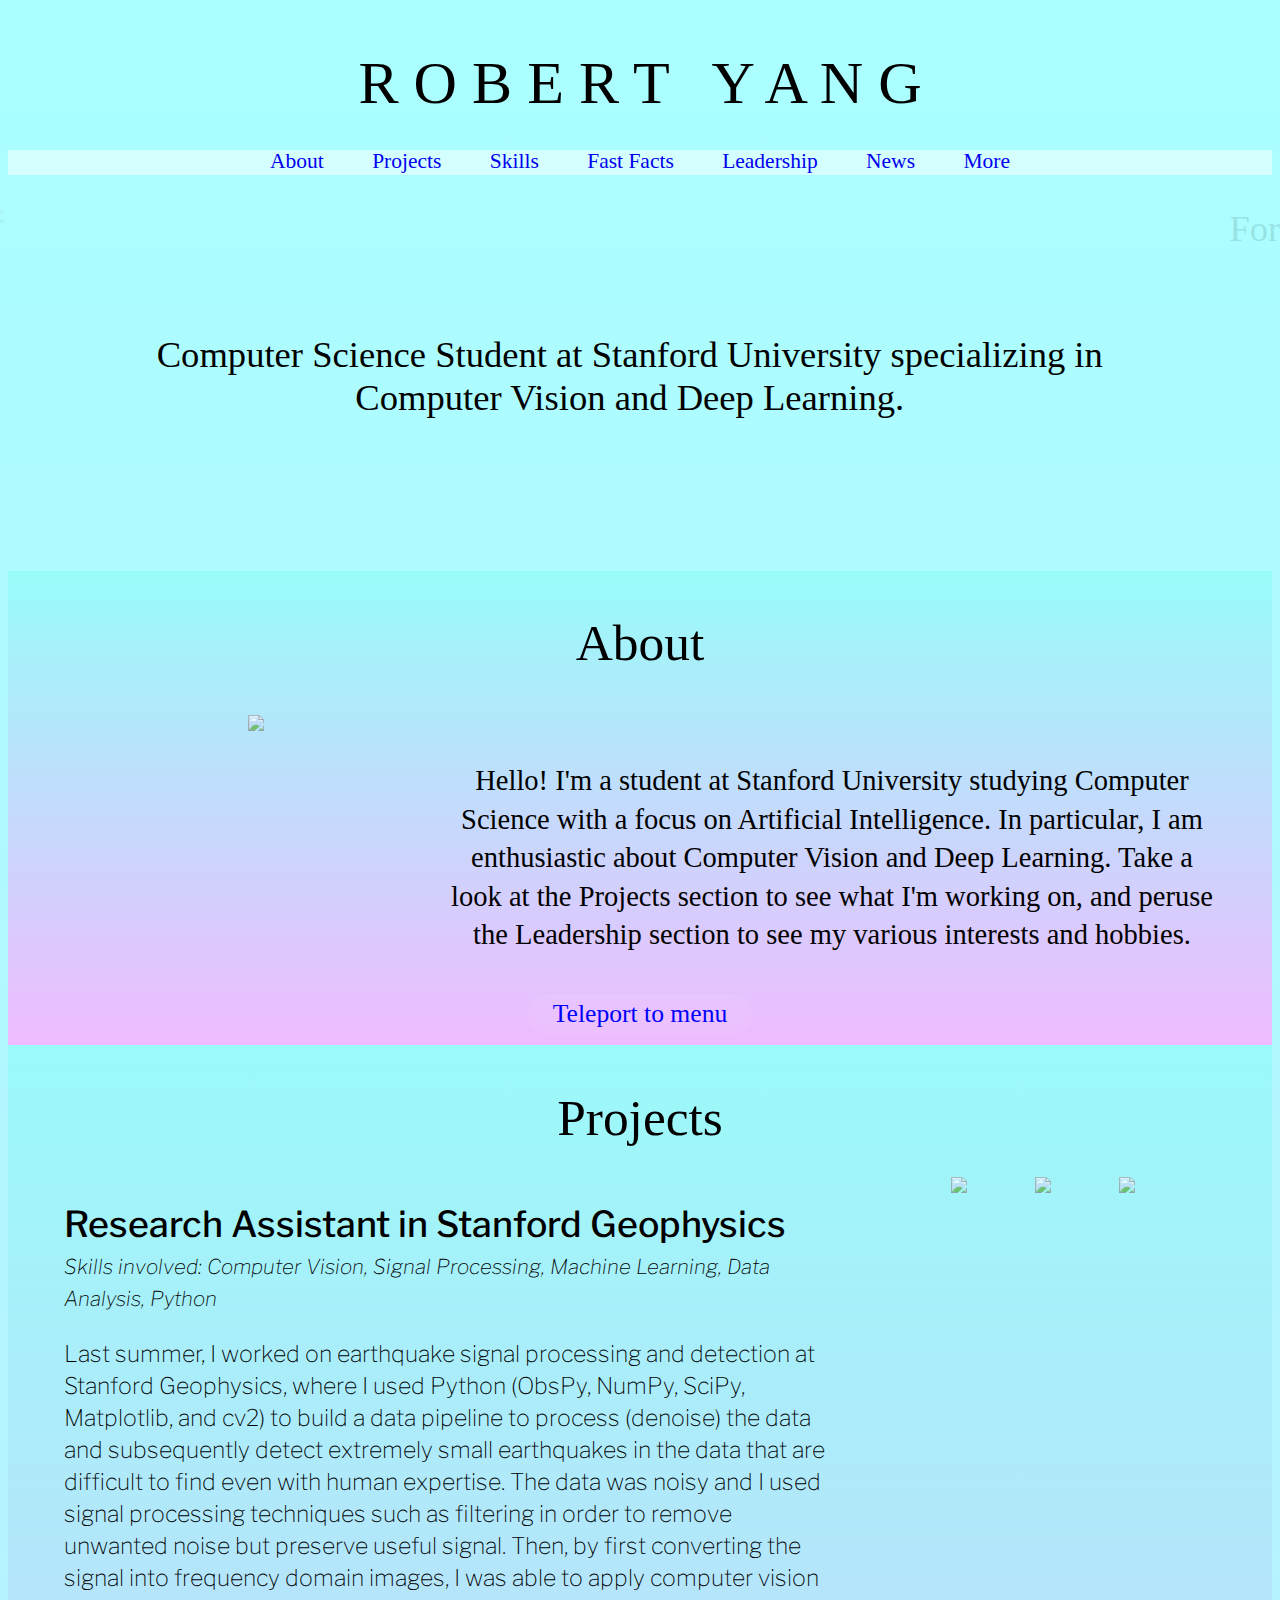
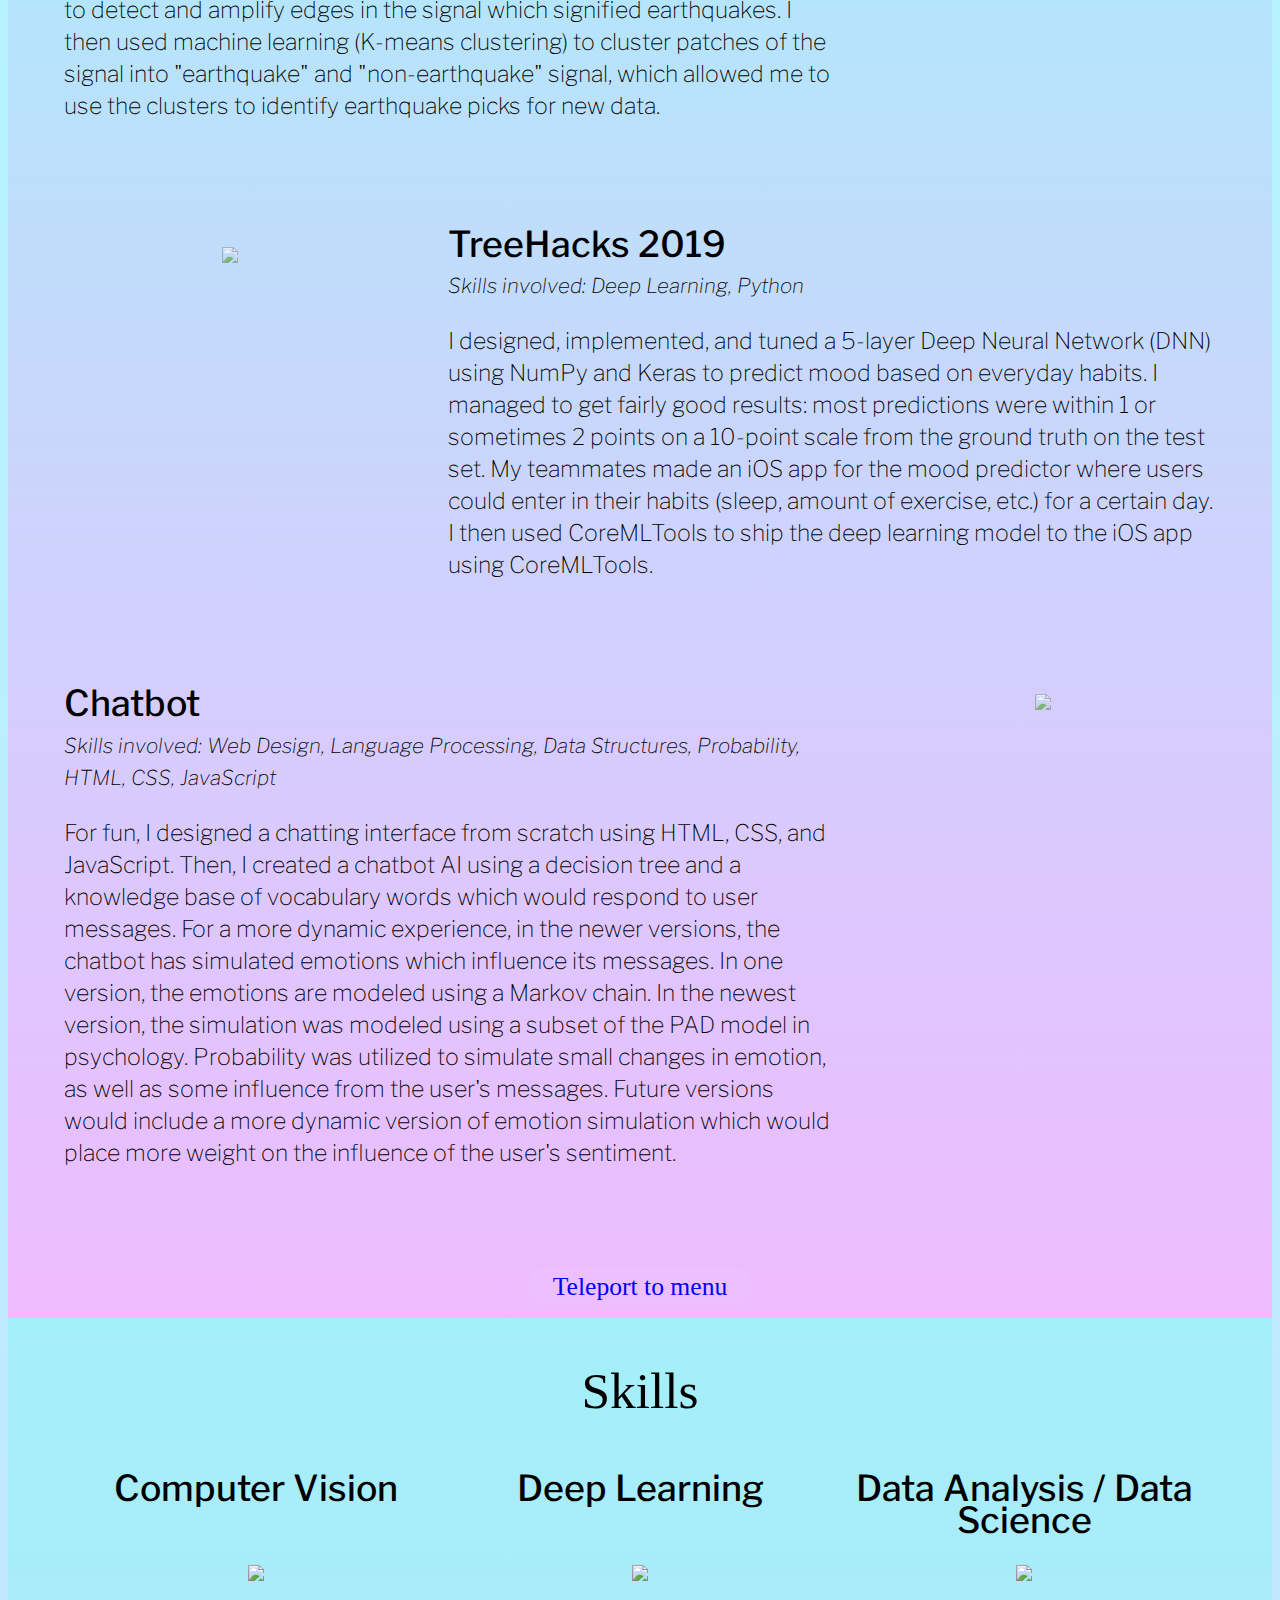
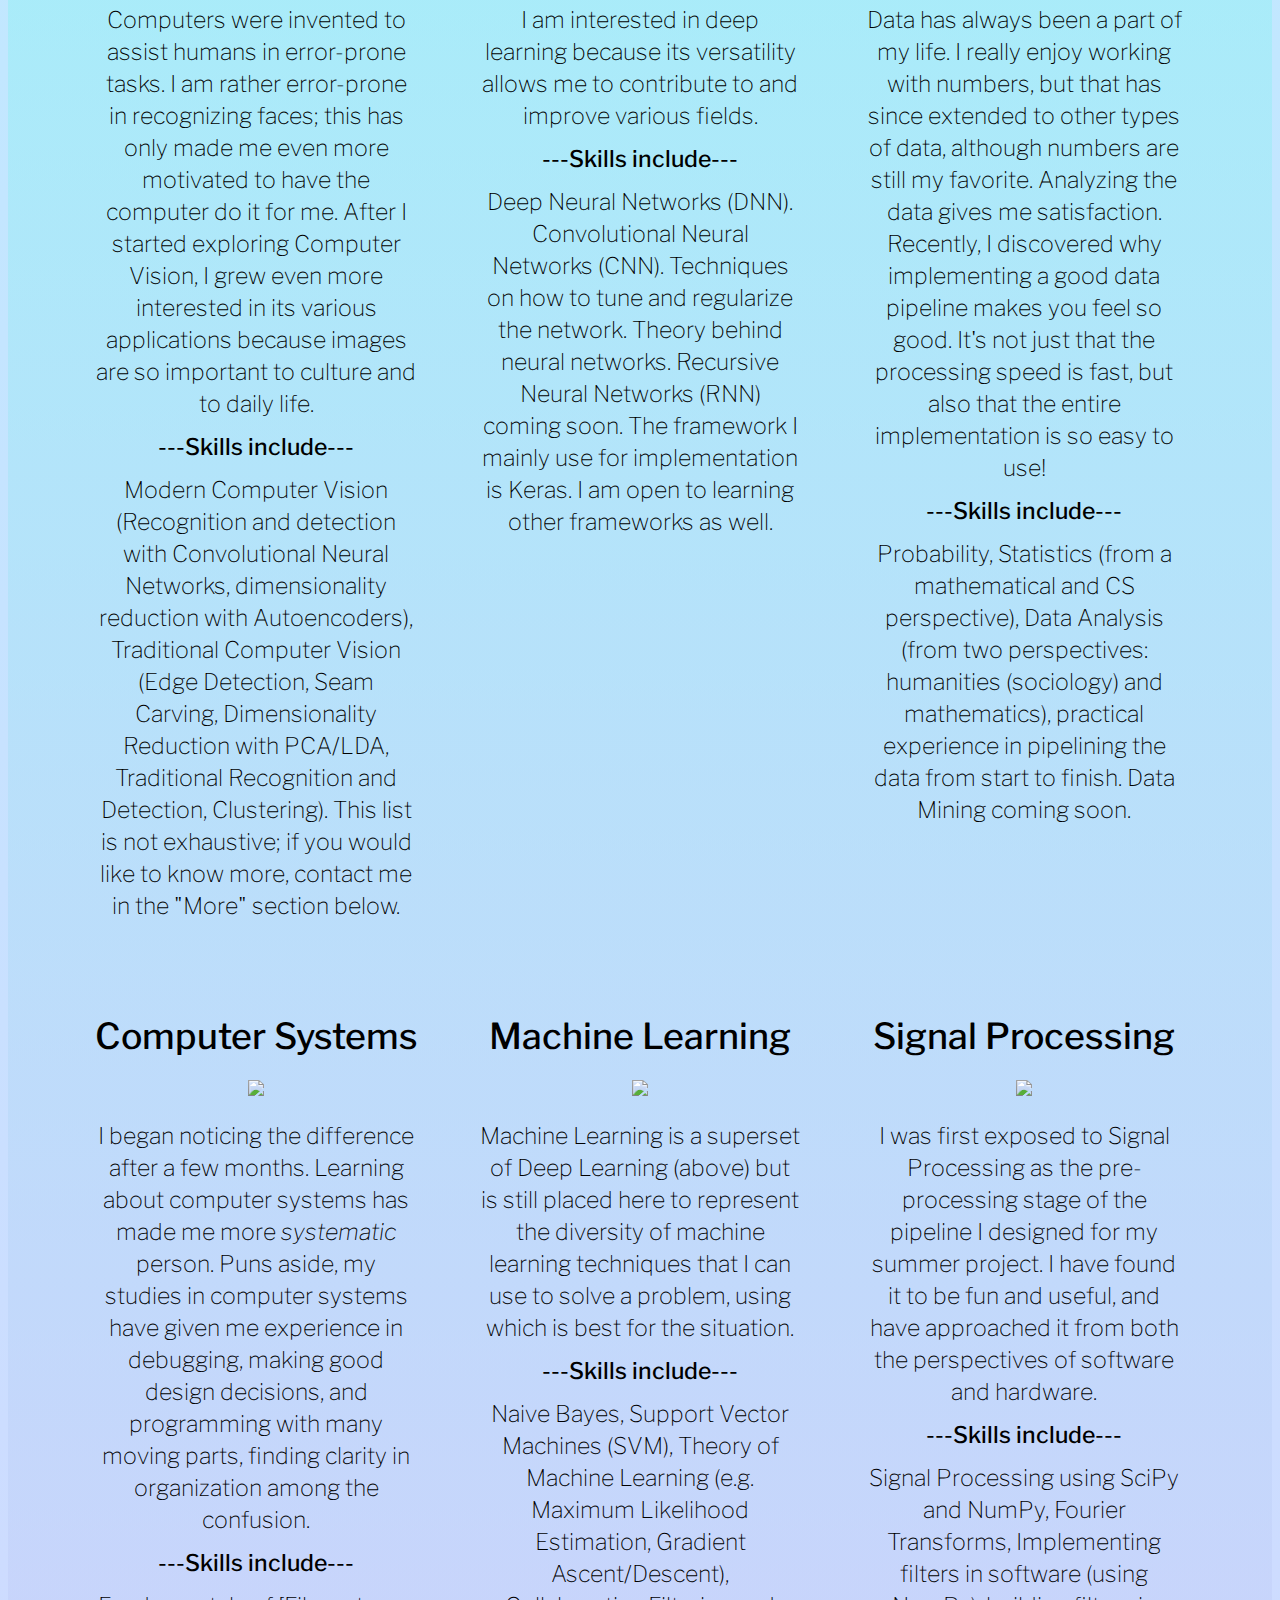
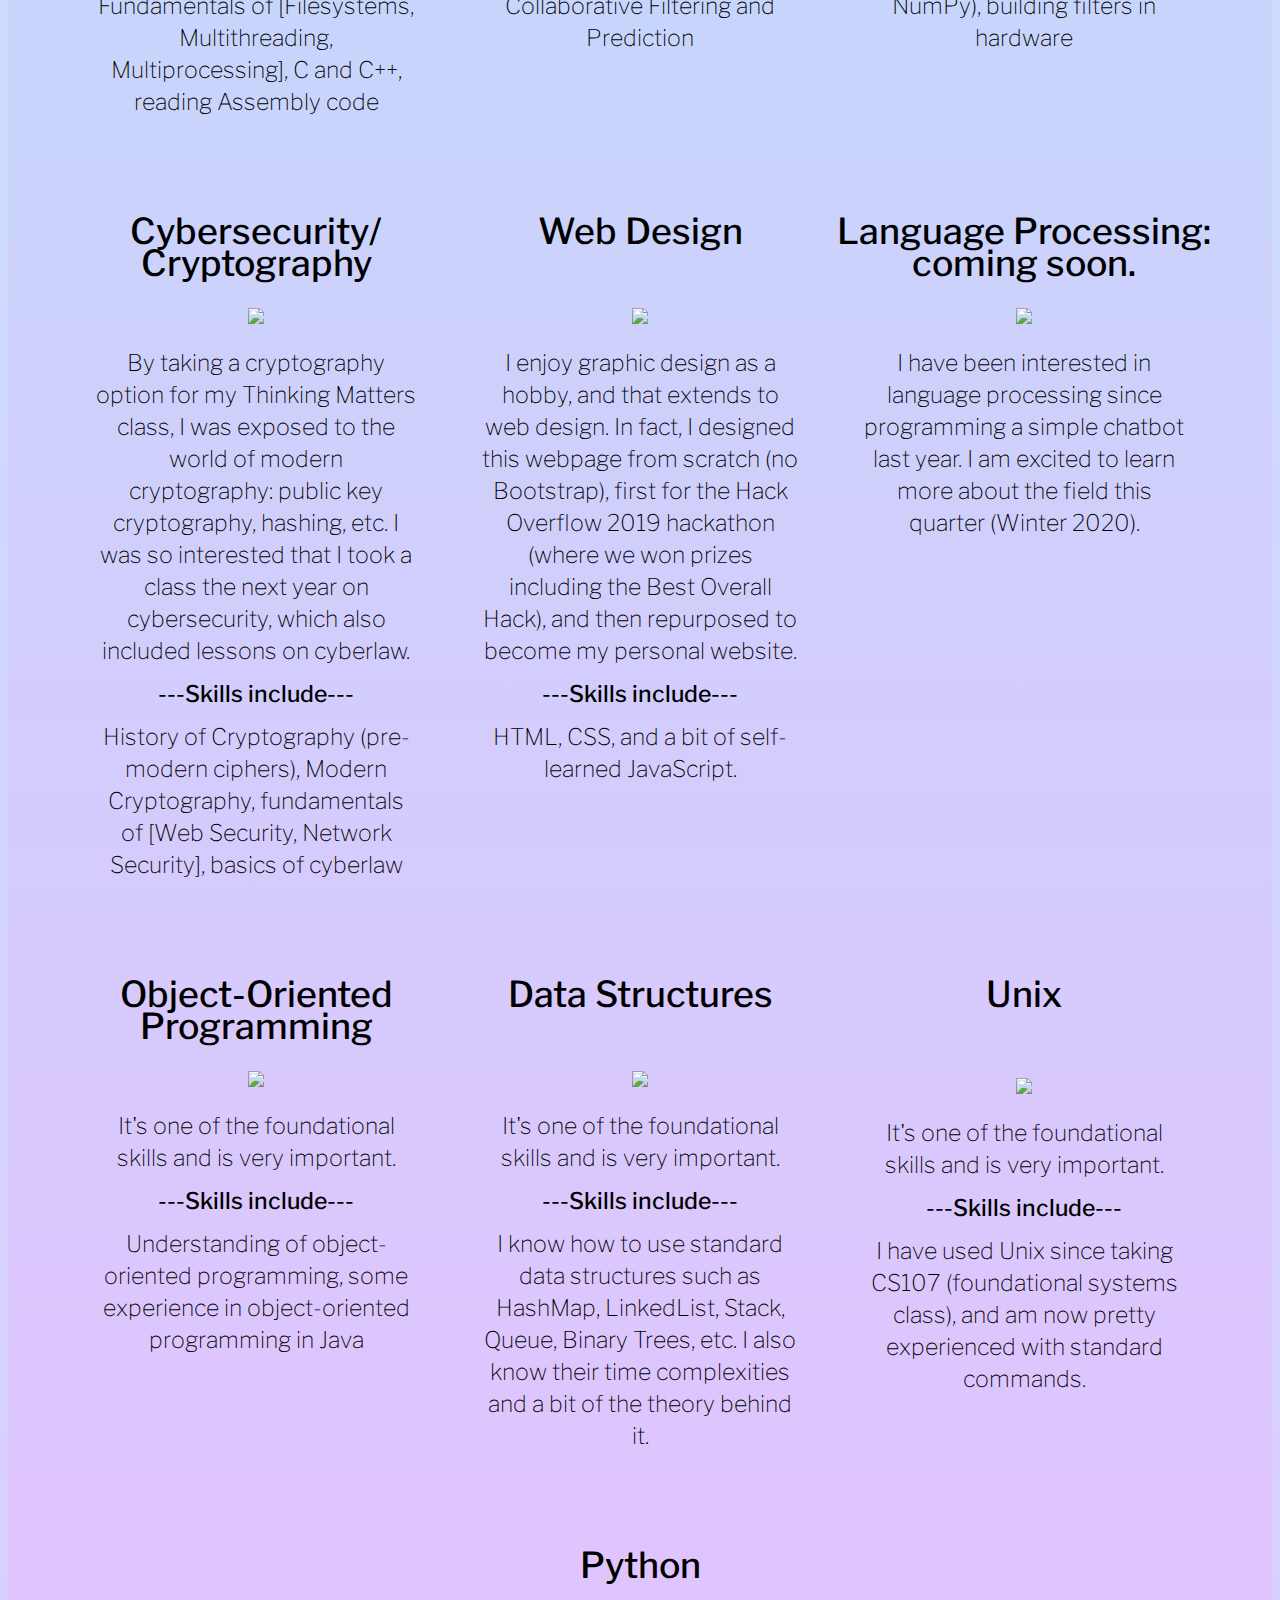
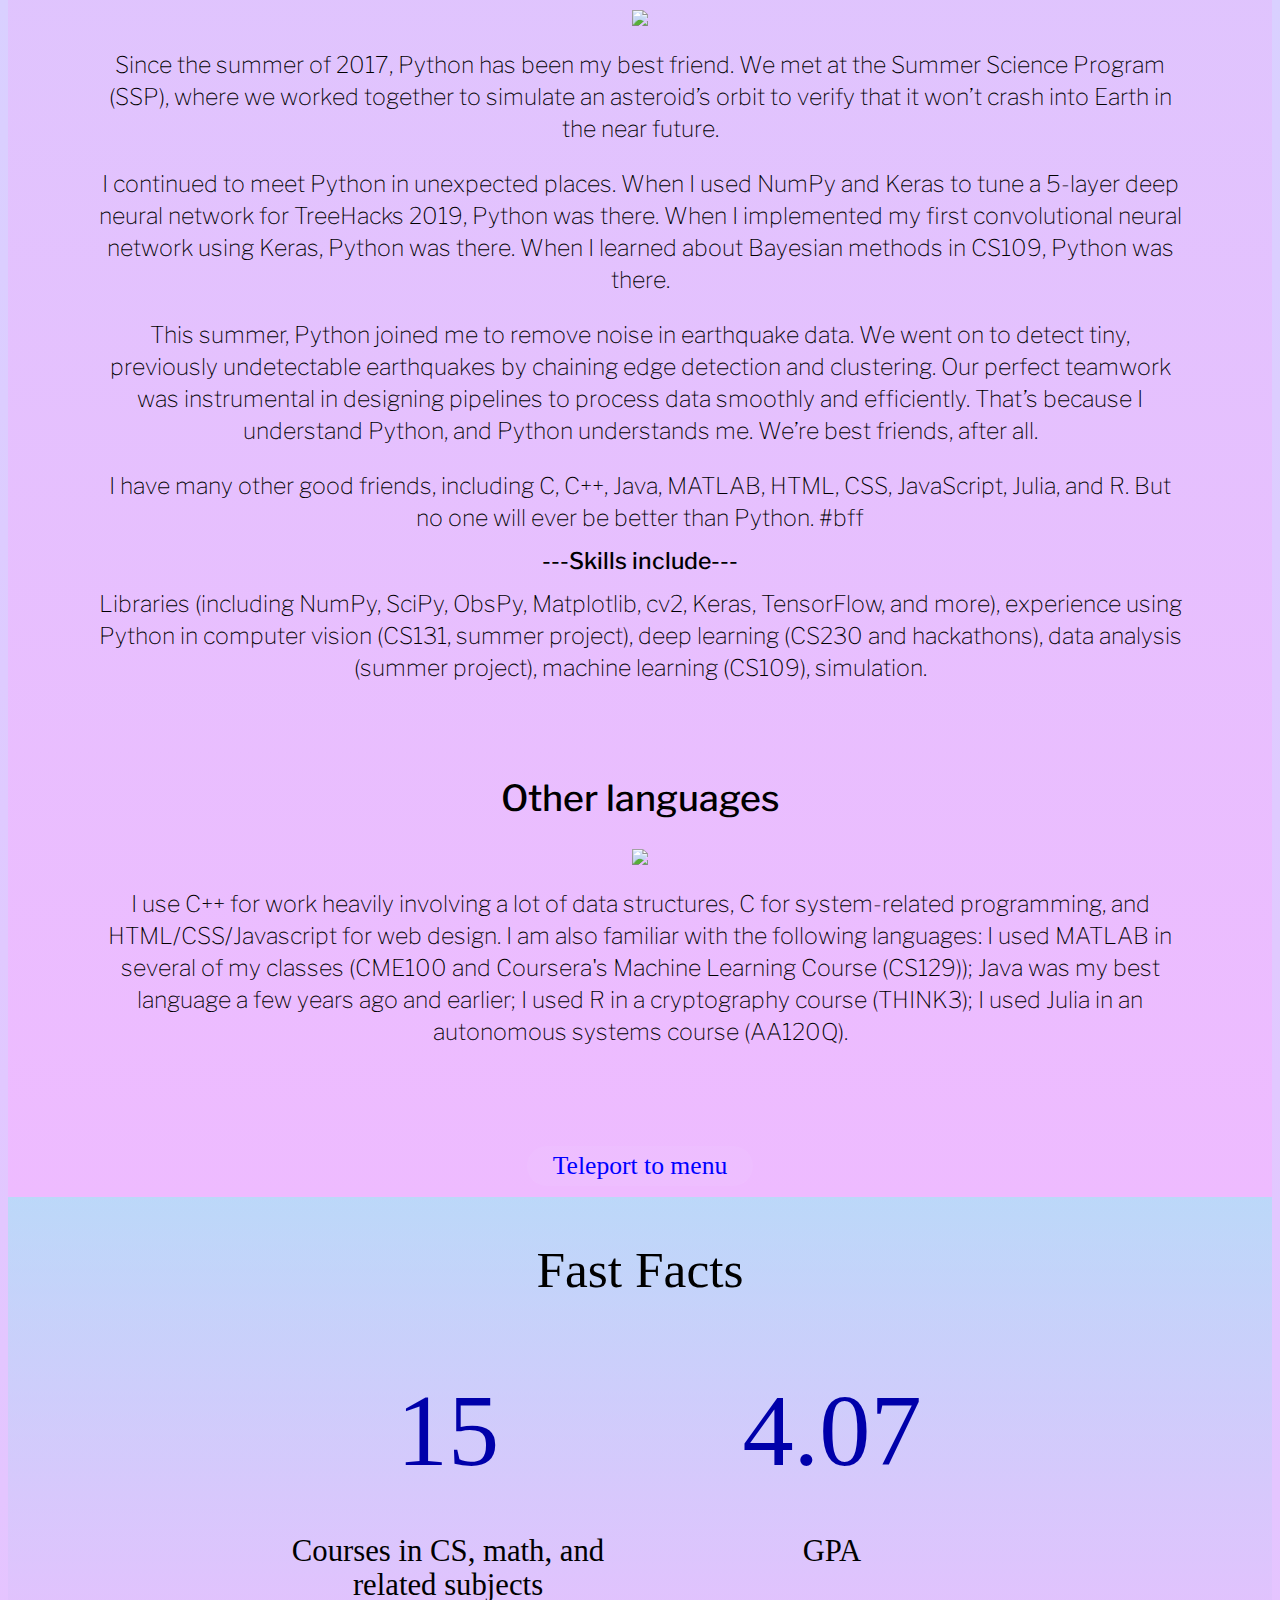
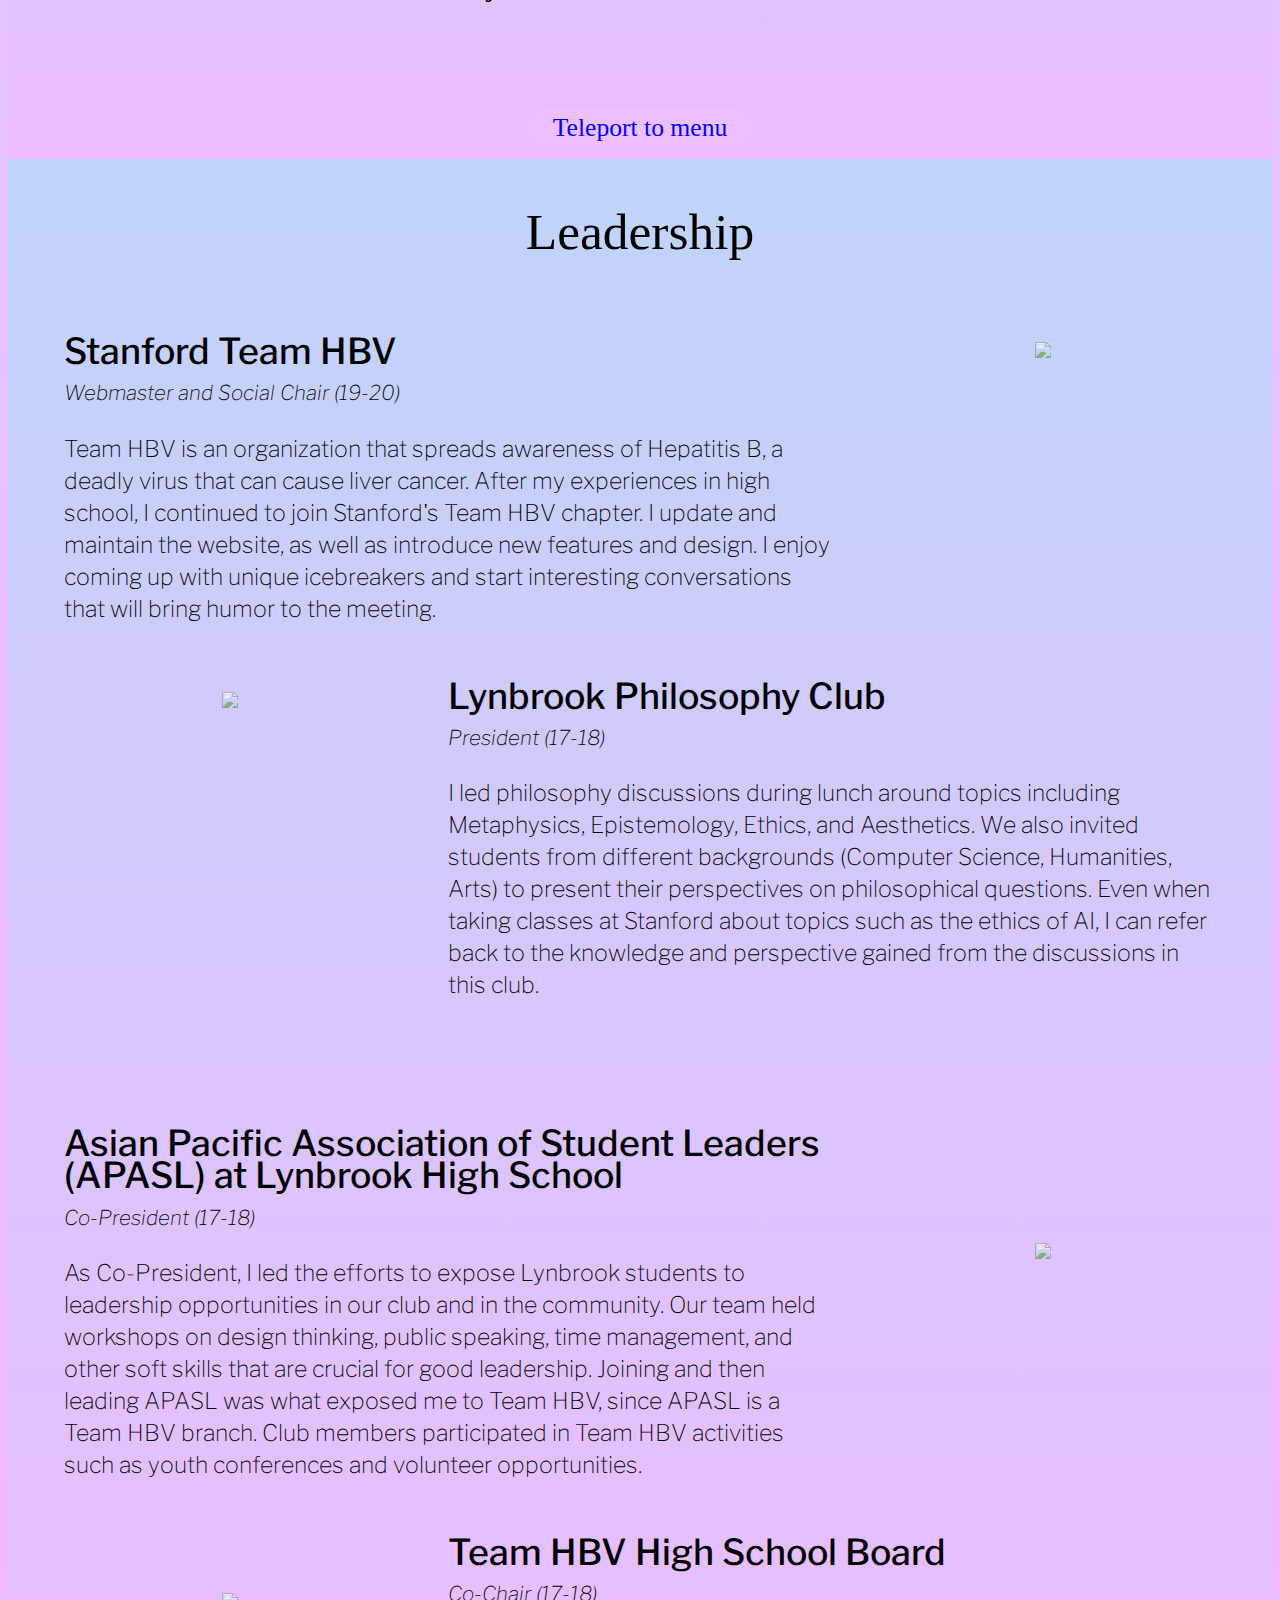
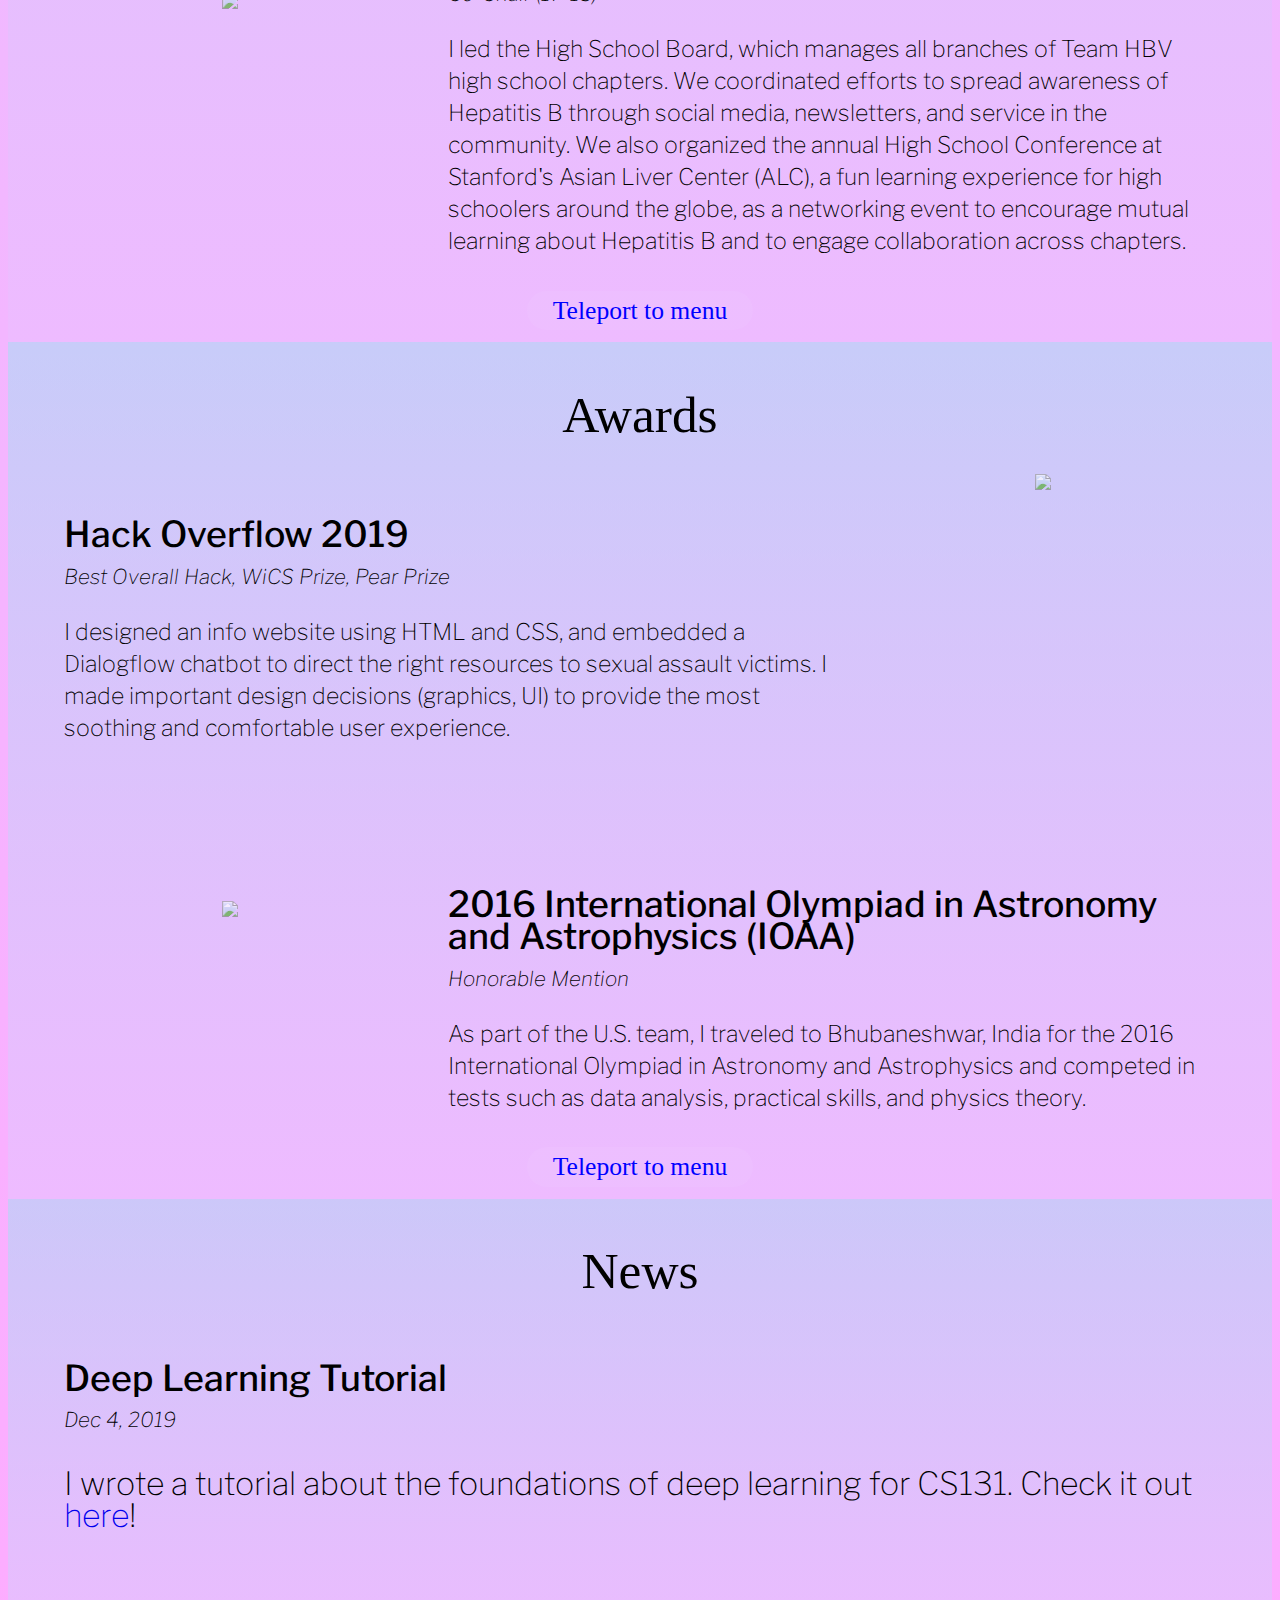
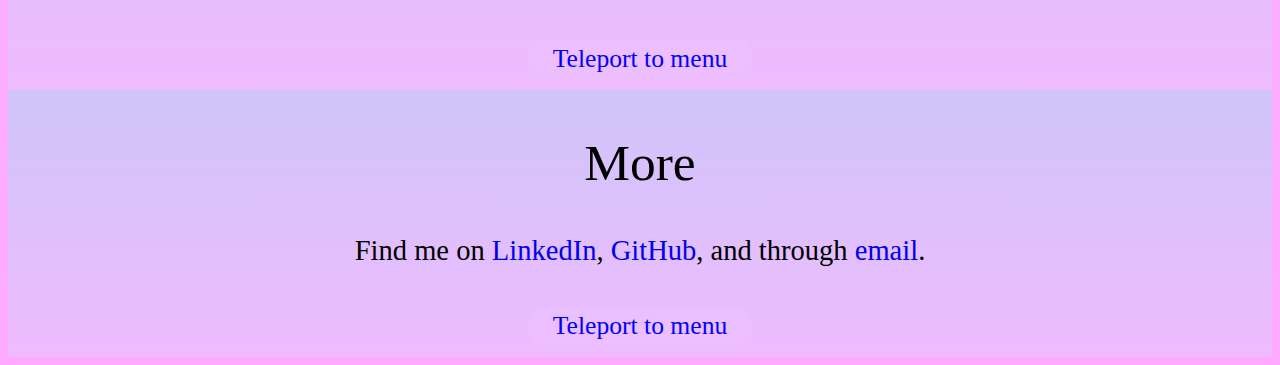
==== index.html @ 920da0a2 "Update index.html" ====
<!DOCTYPE html>
<html lang = "en">

    <head>
        <meta name="description" content="page name">
        <meta charset = "UTF-8">
        <meta name="viewport" content="width=device-width"> 
        <title>Robert Yang</title>
        <link rel="stylesheet" href="cs_website_ver_1a.css">
        <link href="https://fonts.googleapis.com/css?family=Libre+Franklin:100,100i,200,200i,300,300i,400,400i,500,500i,600,600i,700,700i,800,800i,900,900i&display=swap" rel="stylesheet">
    </head>

    <body>
        <div class = "flex-container">
            <header id = "menu">
                <h1>R O B E R T &nbsp; Y A N G</h1>
                <nav>
                    <ul>
                        <li id = "nav-about"><a href = "#section2">About</a></li>
                        <li id = "nav-projects"><a href = "#section3">Projects</a></li>
                        <li id = "nav-skills"><a href = "#section4">Skills</a></li>
                        <li id = "nav-fastfacts"><a href = "#section5">Fast Facts</a></li>
                        <li id = "nav-leadership"><a href = "#section6">Leadership</a></li>
                        <li id = "nav-news"><a href = "#section7">News</a></li>
                        <li id = "nav-more"><a href = "#section10">More</a></li>
                    </ul>
                </nav>
            </header>
            <section id = "section1">
                <div class="image_wrapper">
                  <img src="https://www.surveycto.com/wp-content/uploads/2018/04/ai-and-dev.jpg" alt="Forest" id = "image">
                </div>
                <h2 id = "section1_header"> Computer Science Student at Stanford University specializing in Computer Vision and Deep Learning.</h2>
            </section>
            <section id = "section2" class = "section_class">
                <h2 id = "section2_header" class = "sectionheader"> <span class = "boundingbox"> About </span> </h2>
                <section class = "section2_outside_flex">
                    <section class = "section2_inside_flex">
                        <section id = "section2_part1">
                            <img id = "section2_image1" src="/Users/bobyang9/Documents/CS/Application/CS Website/robert.png">
                        </section>
                        <section id = "section2_part2">
                            <p class = "info">Hello! I'm a student at Stanford University studying Computer Science with a focus on Artificial Intelligence. In particular, I am enthusiastic about Computer Vision and Deep Learning. Take a look at the Projects section to see what I'm working on, and peruse the Leadership section to see my various interests and hobbies. </p>
                        </section>
                    </section>
                </section>
                <section class = "return_wrapper">
                    <p><a class = "return" href = "#menu">Teleport to menu</a></p>
                </section>
            </section>
            <section id = "section3" class = "section_class">
                <h2 id = "section3_header" class = "sectionheader"> <span class = "boundingbox"> Projects </span> </h2>
                <article class = "section3_part1">
                    <section class = "section3_outside_flex">
                        <section class = "section3_inside_flex">
                            <section class = "section3_part3">
                                <p class = "section3_spacer"> &nbsp; </p>
                                <p class = "section3_title"> Research Assistant in Stanford Geophysics</p>
                                <p class = "section3_minititle"> Skills involved: Computer Vision, Signal Processing, Machine Learning, Data Analysis, Python</p>
                                <p class = "section3_text">Last summer, I worked on earthquake signal processing and detection at Stanford Geophysics, where I used Python (ObsPy, NumPy, SciPy, Matplotlib, and cv2) to build a data pipeline to process (denoise) the data and subsequently detect extremely small earthquakes in the data that are difficult to find even with human expertise. The data was noisy and I used signal processing techniques such as filtering in order to remove unwanted noise but preserve useful signal. Then, by first converting the signal into frequency domain images, I was able to apply computer vision to detect and amplify edges in the signal which signified earthquakes. I then used machine learning (K-means clustering) to cluster patches of the signal into "earthquake" and "non-earthquake" signal, which allowed me to use the clusters to identify earthquake picks for new data.</p>
                            </section>
                            <section class = "section3_part2">
                                <img class = "section3_image1" src="/Users/bobyang9/Documents/CS/Application/CS Website/section3_image1.png">
                                <img class = "section3_image1" src="/Users/bobyang9/Documents/CS/Application/CS Website/section3_image3.png">
                                <img class = "section3_image1" src="/Users/bobyang9/Documents/CS/Application/CS Website/section3_image4.png">
                            </section>
                        </section>
                    </section>
                </article>
                <article class = "section3_part1">
                    <section class = "section3_outside_flex">
                        <section class = "section3_inside_flex">
                            <section class = "section3_part2">
                                <img class = "section3_image2" src="/Users/bobyang9/Documents/CS/Application/CS Website/section3_image5.png">
                            </section>
                            <section class = "section3_part3">
                                <p class = "section3_spacer"> &nbsp; </p>
                                <p class = "section3_title"> TreeHacks 2019</p>
                                <p class = "section3_minititle"> Skills involved: Deep Learning, Python</p>
                                <!--<p class = "section3_text">I designed, implemented, and tuned a 5-layer Deep Neural Network (DNN) using NumPy and Keras to predict mood based on everyday habits. The main challenge I faced was finding ways to regularize the network to minimize overfitting, because of the small amount of data (40 data points from my partners' diary, each with 11 features). Given the data, I surprisingly managed to get fairly good results: most predictions were within 1 or 2 points from the ground truth on the test set. </p>-->
                                <p class = "section3_text">I designed, implemented, and tuned a 5-layer Deep Neural Network (DNN) using NumPy and Keras to predict mood based on everyday habits. I managed to get fairly good results: most predictions were within 1 or sometimes 2 points on a 10-point scale from the ground truth on the test set. My teammates made an iOS app for the mood predictor where users could enter in their habits (sleep, amount of exercise, etc.) for a certain day. I then used CoreMLTools to ship the deep learning model to the iOS app using CoreMLTools.</p>
                            </section>
                        </section>
                    </section>
                </article>
                <article class = "section3_part1">
                    <section class = "section3_outside_flex">
                        <section class = "section3_inside_flex">
                            <section class = "section3_part3">
                                <p class = "section3_spacer"> &nbsp; </p>
                                <p class = "section3_title"> Chatbot</p>
                                <p class = "section3_minititle"> Skills involved: Web Design, Language Processing, Data Structures, Probability, HTML, CSS, JavaScript</p>
                                <p class = "section3_text">For fun, I designed a chatting interface from scratch using HTML, CSS, and JavaScript. Then, I created a chatbot AI using a decision tree and a knowledge base of vocabulary words which would respond to user messages. For a more dynamic experience, in the newer versions, the chatbot has simulated emotions which influence its messages. In one version, the emotions are modeled using a Markov chain. In the newest version, the simulation was modeled using a subset of the PAD model in psychology. Probability was utilized to simulate small changes in emotion, as well as some influence from the user's messages. Future versions would include a more dynamic version of emotion simulation which would place more weight on the influence of the user's sentiment.</p>
                            </section>
                            <section class = "section3_part2" id = "section3_image3_wrapper">
                                <img class = "section3_image3" src="/Users/bobyang9/Documents/CS/Application/CS Website/section3_image8.png">
                            </section>
                        </section>
                    </section>
                </article>
                <section class = "return_wrapper">
                    <p><a class = "return" href = "#menu">Teleport to menu</a></p>
                </section>
            </section>
            <section id = "section4" class = "section_class">
                <h2 id = "section4_header" class = "sectionheader"> <span class = "boundingbox"> Skills </span> </h2>
                <article id = "section4_part1">
                    <section class = "section4_outside_flex">
                        <section class = "section4_inside_flex">
                            <section class = "section4_part2">
                                <p class = "section4_title"> Computer Vision &nbsp;&nbsp;&nbsp;&nbsp;&nbsp;&nbsp;&nbsp;&nbsp;&nbsp;&nbsp;&nbsp;&nbsp;&nbsp;</p>
                                <img class = "section4_image" src="/Users/bobyang9/Documents/CS/Application/CS Website/computer_vision_logo_v5.png">
                                <p class = "section4_text"> Computers were invented to assist humans in error-prone tasks. I am rather error-prone in recognizing faces; this has only made me even more motivated to have the computer do it for me. After I started exploring Computer Vision, I grew even more interested in its various applications because images are so important to culture and to daily life. </p>
                                <p class = "section4_miniheader">---Skills include---</p>
                                <p class = "section4_text">Modern Computer Vision (Recognition and detection with Convolutional Neural Networks, dimensionality reduction with Autoencoders), Traditional Computer Vision (Edge Detection, Seam Carving, Dimensionality Reduction with PCA/LDA, Traditional Recognition and Detection, Clustering). This list is not exhaustive; if you would like to know more, contact me in the "More" section below.</p>
                            </section>
                            <section class = "section4_part2">
                              <p class = "section4_title"> Deep Learning &nbsp;&nbsp;&nbsp;&nbsp;&nbsp;&nbsp;&nbsp;&nbsp;&nbsp;&nbsp;&nbsp;&nbsp;&nbsp;&nbsp;&nbsp;&nbsp;&nbsp;&nbsp;</p>
                              <img class = "section4_image" src="/Users/bobyang9/Documents/CS/Application/CS Website/deep_learning_logo_v5.png">
                              <p class = "section4_text"> I am interested in deep learning because its versatility allows me to contribute to and improve various fields.</p>
                              <p class = "section4_miniheader">---Skills include---</p>
                              <p class = "section4_text">Deep Neural Networks (DNN). Convolutional Neural Networks (CNN). Techniques on how to tune and regularize the network. Theory behind neural networks. Recursive Neural Networks (RNN) coming soon. The framework I mainly use for implementation is Keras. I am open to learning other frameworks as well.</p>
                            </section>
                            <section class = "section4_part2">
                              <p class = "section4_title"> Data Analysis / Data Science </p>
                              <img class = "section4_image" src="/Users/bobyang9/Documents/CS/Application/CS Website/data_analysis_logo_v4.png">
                              <p class = "section4_text"> Data has always been a part of my life. I really enjoy working with numbers, but that has since extended to other types of data, although numbers are still my favorite. Analyzing the data gives me satisfaction. Recently, I discovered why implementing a good data pipeline makes you feel so good. It's not just that the processing speed is fast, but also that the entire implementation is so easy to use!</p>
                              <p class = "section4_miniheader">---Skills include---</p>
                              <p class = "section4_text">Probability, Statistics (from a mathematical and CS perspective), Data Analysis (from two perspectives: humanities (sociology) and mathematics), practical experience in pipelining the data from start to finish. Data Mining coming soon. </p>
                            </section>
                        </section>
                    </section>
                </article>
                <article id = "section4_part1">
                    <section class = "section4_outside_flex">
                        <section class = "section4_inside_flex">
                            <section class = "section4_part2">
                                <p class = "section4_title"> Computer Systems</p>
                                <img class = "section4_image" src="/Users/bobyang9/Documents/CS/Application/CS Website/computer_systems_logo_v3.png">
                                <p class = "section4_text"> I began noticing the difference after a few months. Learning about computer systems has made me more <span class = "section4_nohover section4_italic"> systematic</span> person. Puns aside, my studies in computer systems have given me experience in debugging, making good design decisions, and programming with many moving parts, finding clarity in organization among the confusion.</p>
                                <p class = "section4_miniheader">---Skills include---</p>
                                <p class = "section4_text">Fundamentals of [Filesystems, Multithreading, Multiprocessing], C and C++, reading Assembly code</p>
                            </section>
                            <section class = "section4_part2">
                              <p class = "section4_title"> Machine Learning</p>
                              <img class = "section4_image" src="/Users/bobyang9/Documents/CS/Application/CS Website/machine_learning_logo_v3.png">
                              <p class = "section4_text"> Machine Learning is a superset of Deep Learning (above) but is still placed here to represent the diversity of machine learning techniques that I can use to solve a problem, using which is best for the situation. </p>
                              <p class = "section4_miniheader">---Skills include---</p>
                              <p class = "section4_text">Naive Bayes, Support Vector Machines (SVM), Theory of Machine Learning (e.g. Maximum Likelihood Estimation, Gradient Ascent/Descent), Collaborative Filtering and Prediction</p>
                            </section>
                            <section class = "section4_part2">
                              <p class = "section4_title"> Signal Processing</p>
                              <img class = "section4_image" src="/Users/bobyang9/Documents/CS/Application/CS Website/signal_processing_logo_v11.png">
                              <p class = "section4_text"> I was first exposed to Signal Processing as the pre-processing stage of the pipeline I designed for my summer project. I have found it to be fun and useful, and have approached it from both the perspectives of software and hardware.</p>
                              <p class = "section4_miniheader">---Skills include---</p>
                              <p class = "section4_text">Signal Processing using SciPy and NumPy, Fourier Transforms, Implementing filters in software (using NumPy), building filters in hardware</p>
                            </section>
                        </section>
                    </section>
                </article>
                <article id = "section4_part1">
                    <section class = "section4_outside_flex">
                        <section class = "section4_inside_flex">
                            <section class = "section4_part2">
                                <p class = "section4_title"> Cybersecurity/ Cryptography</p>
                                <img class = "section4_image" src="/Users/bobyang9/Documents/CS/Application/CS Website/cybersecurity_logo_v4.png">
                                <p class = "section4_text"> By taking a cryptography option for my Thinking Matters class, I was exposed to the world of modern cryptography: public key cryptography, hashing, etc. I was so interested that I took a class the next year on cybersecurity, which also included lessons on cyberlaw.</p>
                                <p class = "section4_miniheader">---Skills include---</p>
                                <p class = "section4_text">History of Cryptography (pre-modern ciphers), Modern Cryptography, fundamentals of [Web Security, Network Security], basics of cyberlaw</p>
                            </section>
                            <section class = "section4_part2">
                              <p class = "section4_title"> Web Design &nbsp;&nbsp;&nbsp;&nbsp;&nbsp;&nbsp;&nbsp;&nbsp;&nbsp;&nbsp;&nbsp;&nbsp;&nbsp;&nbsp;&nbsp;&nbsp;&nbsp;&nbsp;&nbsp;&nbsp;&nbsp;&nbsp;&nbsp;</p>
                              <img class = "section4_image" src="/Users/bobyang9/Documents/CS/Application/CS Website/web_design_logo_v3.png">
                              <p class = "section4_text"> I enjoy graphic design as a hobby, and that extends to web design. In fact, I designed this webpage from scratch (no Bootstrap), first for the Hack Overflow 2019 hackathon (where we won prizes including the Best Overall Hack), and then repurposed to become my personal website.</p>
                              <p class = "section4_miniheader">---Skills include---</p>
                              <p class = "section4_text">HTML, CSS, and a bit of self-learned JavaScript. </p>
                            </section>
                            <section class = "section4_part2">
                              <p class = "section4_title"> Language Processing: coming soon.</p>
                              <img class = "section4_image" src="/Users/bobyang9/Documents/CS/Application/CS Website/language_processing_logo_v5.png">
                              <p class = "section4_text"> I have been interested in language processing since programming a simple chatbot last year. I am excited to learn more about the field this quarter (Winter 2020).</p>
                              <!--<p class = "section4_miniheader">---Skills include---</p>-->
                              <!--<p class = "section4_text"></p>-->
                            </section>
                        </section>
                    </section>
                </article>
                <article id = "section4_part1">
                    <section class = "section4_outside_flex">
                        <section class = "section4_inside_flex">
                            <section class = "section4_part2">
                                <p class = "section4_title"> Object-Oriented Programming</p>
                                <img class = "section4_image" src="/Users/bobyang9/Documents/CS/Application/CS Website/object_oriented_programming_logo_v7.png">
                                <p class = "section4_text"> It's one of the foundational skills and is very important.</p>
                                <p class = "section4_miniheader">---Skills include---</p>
                                <p class = "section4_text">Understanding of object-oriented programming, some experience in object-oriented programming in Java</p>
                            </section>
                            <section class = "section4_part2">
                              <p class = "section4_title"> Data Structures &nbsp;&nbsp;&nbsp;&nbsp;&nbsp;&nbsp;&nbsp;&nbsp;&nbsp;&nbsp;&nbsp;&nbsp;&nbsp;&nbsp;&nbsp;</p>
                              <img class = "section4_image" src="/Users/bobyang9/Documents/CS/Application/CS Website/data_structures_logo_v3.png">
                              <p class = "section4_text"> It's one of the foundational skills and is very important.</p>
                              <p class = "section4_miniheader">---Skills include---</p>
                              <p class = "section4_text">I know how to use standard data structures such as HashMap, LinkedList, Stack, Queue, Binary Trees, etc. I also know their time complexities and a bit of the theory behind it.</p>
                            </section>
                            <section class = "section4_part2">
                              <p class = "section4_title"> Unix &nbsp;&nbsp;&nbsp;&nbsp;&nbsp;&nbsp;&nbsp;&nbsp;&nbsp;&nbsp;&nbsp;&nbsp;&nbsp;&nbsp;&nbsp;&nbsp;&nbsp;&nbsp;&nbsp;&nbsp;&nbsp;&nbsp;&nbsp;&nbsp;&nbsp;&nbsp;&nbsp;&nbsp;&nbsp;&nbsp;&nbsp;&nbsp;&nbsp;&nbsp;&nbsp;&nbsp;&nbsp;&nbsp;&nbsp;&nbsp;</p>
                              <img class = "section4_image1" src="/Users/bobyang9/Documents/CS/Application/CS Website/unix_logo_v7.png">
                              <p class = "section4_text"> It's one of the foundational skills and is very important.</p>
                              <p class = "section4_miniheader">---Skills include---</p>
                              <p class = "section4_text">I have used Unix since taking CS107 (foundational systems class), and am now pretty experienced with standard commands.</p>
                            </section>
                        </section>
                    </section>
                </article>
                <article id = "section4_part1">
                    <section class = "section4_outside_flex">
                        <section class = "section4_inside_flex">
                            <section class = "section4_part2_wide">
                                <p class = "section4_title"> Python</p>
                                <img class = "section4_image" src="/Users/bobyang9/Documents/CS/Application/CS Website/python_logo_v2.png">
                                <p class = "section4_text"> Since the summer of 2017, Python has been my best friend. We met at the Summer Science Program (SSP), where we worked together to simulate an asteroid’s orbit to verify that it won’t crash into Earth in the near future. </p>
                                <p class = "section4_text"> I continued to meet Python in unexpected places. When I used NumPy and Keras to tune a 5-layer deep neural network for TreeHacks 2019, Python was there. When I implemented my first convolutional neural network using Keras, Python was there. When I learned about Bayesian methods in CS109, Python was there. </p>
                                <p class = "section4_text"> This summer, Python joined me to remove noise in earthquake data.  We went on to detect tiny, previously undetectable earthquakes by chaining edge detection and clustering. Our perfect teamwork was instrumental in designing pipelines to process data smoothly and efficiently. That’s because I understand Python, and Python understands me. We’re best friends, after all. </p>
                                <p class = "section4_text"> I have many other good friends, including C, C++, Java, MATLAB, HTML, CSS, JavaScript, Julia, and R. But no one will ever be better than Python. #bff </p>
                                <p class = "section4_miniheader">---Skills include---</p>
                                <p class = "section4_text">Libraries (including NumPy, SciPy, ObsPy, Matplotlib, cv2, Keras, TensorFlow, and more), experience using Python in computer vision (CS131, summer project), deep learning (CS230 and hackathons), data analysis (summer project), machine learning (CS109), simulation. </p>
                            </section>
                        </section>
                    </section>
                </article>
                <article id = "section4_part1">
                    <section class = "section4_outside_flex">
                        <section class = "section4_inside_flex">
                            <section class = "section4_part2_wide">
                              <p class = "section4_title"> Other languages</p>
                              <img class = "section4_image2" src="/Users/bobyang9/Documents/CS/Application/CS Website/other_languages_logo_v5.png">
                              <p class = "section4_text"> I use C++ for work heavily involving a lot of data structures, C for system-related programming, and HTML/CSS/Javascript for web design. I am also familiar with the following languages: I used MATLAB in several of my classes (CME100 and Coursera's Machine Learning Course (CS129)); Java was my best language a few years ago and earlier; I used R in a cryptography course (THINK3); I used Julia in an autonomous systems course (AA120Q).</p>
                            </section>
                        </section>
                    </section>
                </article>
                <section class = "return_wrapper">
                    <p><a class = "return" href = "#menu">Teleport to menu</a></p>
                </section>
            </section>
            <section id = "section5" class = "section_class">
                <h2 id = "section5_header" class = "sectionheader"> <span class = "boundingbox"> Fast Facts </span> </h2>
                <article id = "section5_part1">
                    <section class = "section5_outside_flex">
                        <section class = "section5_inside_flex">
                            <section class = "section5_part2">

                                <p class = "section5_big"> 15 </p>
                                <p class = "section5_medium"> Courses in CS, math, and related subjects </p>
                            </section>
                            <section class = "section5_part2">
                                <p class = "section5_big"> 4.07</p>
                                <p class = "section5_medium"> GPA </p>
                            </section>
                        </section>
                    </section>
                </article>
                <section class = "return_wrapper">
                    <p><a class = "return" href = "#menu">Teleport to menu</a></p>
                </section>
            </section>
            <section id = "section6" class = "section_class">
                <h2 id = "section6_header" class = "sectionheader"> <span class = "boundingbox"> Leadership </span> </h2>
                <article class = "section6_part1">
                    <section class = "section6_outside_flex">
                        <section class = "section6_inside_flex">
                            <section class = "section6_part3">
                                <p class = "section6_spacer"> &nbsp; </p>
                                <p class = "section6_title"> Stanford Team HBV</p>
                                <p class = "section6_minititle"> Webmaster and Social Chair (19-20)</p>
                                <p class = "section6_text">Team HBV is an organization that spreads awareness of Hepatitis B, a deadly virus that can cause liver cancer. After my experiences in high school, I continued to join Stanford's Team HBV chapter. I update and maintain the website, as well as introduce new features and design. I enjoy coming up with unique icebreakers and start interesting conversations that will bring humor to the meeting.</p>
                            </section>
                            <section class = "section6_part2">
                              <img class = "section6_image1" src="/Users/bobyang9/Documents/CS/Application/CS Website/jaderibbon2.png">
                            </section>
                        </section>
                    </section>
                </article>
                <article class = "section6_part1">
                    <section class = "section6_outside_flex">
                        <section class = "section6_inside_flex">
                            <section class = "section6_part2">
                                <img class = "section6_image2" src="/Users/bobyang9/Documents/CS/Application/CS Website/philosophy_club_logo_v1.png">
                            </section>
                            <section class = "section6_part3">
                                <p class = "section6_spacer"> &nbsp; </p>
                                <p class = "section6_title"> Lynbrook Philosophy Club</p>
                                <p class = "section6_minititle"> President (17-18)</p>
                                <p class = "section6_text">I led philosophy discussions during lunch around topics including Metaphysics, Epistemology, Ethics, and Aesthetics. We also invited students from different backgrounds (Computer Science, Humanities, Arts) to present their perspectives on philosophical questions. Even when taking classes at Stanford about topics such as the ethics of AI, I can refer back to the knowledge and perspective gained from the discussions in this club. </p>
                            </section>
                        </section>
                    </section>
                </article>
                <p class = "section6_spacer"> &nbsp;</p>
                <p class = "section6_spacer"> &nbsp;</p>
                <p class = "section6_spacer"> &nbsp;</p>
                <article class = "section6_part1">
                    <section class = "section6_outside_flex">
                        <section class = "section6_inside_flex">
                            <section class = "section6_part3">
                                <p class = "section6_spacer"> &nbsp; </p>
                                <p class = "section6_title"> Asian Pacific Association of Student Leaders (APASL) at Lynbrook High School</p>
                                <p class = "section6_minititle"> Co-President (17-18)</p>
                                <p class = "section6_text">As Co-President, I led the efforts to expose Lynbrook students to leadership opportunities in our club and in the community. Our team held workshops on design thinking, public speaking, time management, and other soft skills that are crucial for good leadership. Joining and then leading APASL was what exposed me to Team HBV, since APASL is a Team HBV branch. Club members participated in Team HBV activities such as youth conferences and  volunteer opportunities. </p>
                            </section>
                            <section class = "section6_part2">
                              <img class = "section6_image3" src="/Users/bobyang9/Documents/CS/Application/CS Website/teamhbvposter_v2.png">
                            </section>
                        </section>
                    </section>
                </article>
                <article class = "section6_part1">
                    <section class = "section6_outside_flex">
                        <section class = "section6_inside_flex">
                            <section class = "section6_part2">
                                <img class = "section6_image4" src="/Users/bobyang9/Documents/CS/Application/CS Website/team_hbv_image.png">
                            </section>
                            <section class = "section6_part3">
                                <p class = "section6_spacer"> &nbsp; </p>
                                <p class = "section6_title"> Team HBV High School Board </p>
                                <p class = "section6_minititle"> Co-Chair (17-18)</p>
                                <p class = "section6_text">I led the High School Board, which manages all branches of Team HBV high school chapters. We coordinated efforts to spread awareness of Hepatitis B through social media, newsletters, and service in the community. We also organized the annual High School Conference at Stanford's Asian Liver Center (ALC), a fun learning experience for high schoolers around the globe, as a networking event to encourage mutual learning about Hepatitis B and to engage collaboration across chapters.</p>
                            </section>
                        </section>
                    </section>
                </article>
                <section class = "return_wrapper">
                    <p><a class = "return" href = "#menu">Teleport to menu</a></p>
                </section>
            </section>
            <section id = "section7" class = "section_class">
                <h2 id = "section7_header" class = "sectionheader"> <span class = "boundingbox"> Awards </span> </h2>
                <article id = "section7_part1">
                    <section class = "section7_outside_flex">
                        <section class = "section7_inside_flex">
                            <section class = "section7_part3">
                                <p class = "section7_spacer"> &nbsp; </p>
                                <p class = "section7_title"> Hack Overflow 2019</p>
                                <p class = "section7_minititle"> Best Overall Hack, WiCS Prize, Pear Prize</p>
                                <p class = "section7_text">I designed an info website using HTML and CSS, and embedded a Dialogflow chatbot to direct the right resources to sexual assault victims. I made important design decisions (graphics, UI) to provide the most soothing and comfortable user experience.</p>
                            </section>
                            <section class = "section7_part2">
                              <img id = "section7_image1" src="/Users/bobyang9/Documents/CS/Application/CS Website/hackoverflow_logo_v3.png">
                            </section>
                        </section>
                    </section>
                </article>
                <article class = "section7_part1">
                    <section class = "section7_outside_flex">
                        <section class = "section7_inside_flex">
                            <section class = "section7_part2">
                                <img class = "section7_image2" src="/Users/bobyang9/Documents/CS/Application/CS Website/ioaa_logo_v2.png">
                            </section>
                            <section class = "section7_part3">
                                <p class = "section7_spacer"> &nbsp; </p>
                                <p class = "section7_title"> 2016 International Olympiad in Astronomy and Astrophysics (IOAA)</p>
                                <p class = "section7_minititle"> Honorable Mention</p>
                                <p class = "section7_text">As part of the U.S. team, I traveled to Bhubaneshwar, India for the 2016 International Olympiad in Astronomy and Astrophysics and competed in tests such as data analysis, practical skills, and physics theory.</p>
                            </section>
                        </section>
                    </section>
                </article>
                <section class = "return_wrapper">
                    <p><a class = "return" href = "#menu">Teleport to menu</a></p>
                </section>
            </section>
            <section id = "section8" class = "section_class">
                <h2 id = "section8_header" class = "sectionheader"> <span class = "boundingbox"> News </span> </h2>
                <article id = "section8_part1">
                    <section class = "section8_outside_flex">
                        <section class = "section8_inside_flex">
                            <section class = "section8_part5">
                                <p class = "section8_spacer"> &nbsp; </p>
                                <p class = "section8_title"> Deep Learning Tutorial</p>
                                <p class = "section8_minititle"> Dec 4, 2019<p>
                                <p class = "section8_paragraph">I wrote a tutorial about the foundations of deep learning for CS131. Check it out <a class="section8_link" href="https://github.com/bobyang9/cs131_notes/tree/master/lecture19_new">here</a>!</p>
                            </section>
                        </section>
                    </section>
                </article>
                <section class = "return_wrapper">
                    <p><a class = "return" href = "#menu">Teleport to menu</a></p>
                </section>
            </section>
            <section id = "section10" class = "section_class">
                <h2 id = "section10_header" class = "sectionheader"> <span class = "boundingbox"> More </span> </h2>
                <p class = "info"> Find me on <a class = "section10_link" href="https://www.linkedin.com/in/bobyang9/">LinkedIn</a>, <a class = "section10_link" href = "https://github.com/bobyang9">GitHub</a>, and through <a class = "section10_link" href = "bobyang9@cs.stanford.edu">email</a>.</p>
                <section class = "return_wrapper">
                    <p><a class = "return" href = "#menu">Teleport to menu</a></p>
                </section>
            </section>
        </div>
    </body>
</html>
---- cs_website_ver_1a.css ----
/*
 * -----------------BODY (GENERAL) SECTION-----------------
 */

body{
    font-family: "Helvetica Neue";
    font-weight: 200;
    background-image: linear-gradient(#aaffff, #ffaaff);
    background-repeat: no-repeat;
    background-size: cover;
}

/*
 * -----------------ELEMENT SECTION-----------------
 */

h1{
    font-weight: 100;
    text-align: center;
    font-size: 4.7vw;
}

ul{
    margin: 0;
    margin-top: -1vh;
    padding: 0;
    list-style-type: none;
    text-align: center;
    background-color: rgba(255, 255, 255, 0.5);
    font-size: 1.68vw;
}

li{
    display: inline;
}

a{
    text-decoration: none;
    padding: .2em 1em;
}

li:hover{
    color: blue;
    font-weight: 500;
}

span:hover{
    color: blue;
    border-style: solid;
    border-color: #0c0;
}

.flex-container {
  display: flex;
  flex-wrap: nowrap;
  flex-direction: column;
}

/*
 * -----------------SECTION SECTION-----------------
 */

#section1{
    font-weight: 100;
    text-align: center;
    font-size: 2.86vw;
    height: 24vw;
    padding-top: 2.5vw;
    padding-left: 0vw;
    padding-right: 5.3vw;
    padding-bottom: 4.5vw;
}

#section2{
  /*border-style: solid;
  border-color: #0c0;*/
  padding-top: 16vw;
}

.section_class{
  background-image: linear-gradient(rgba(100, 255, 235, 0.3), #eebbff);
}

/*
 * -----------------HEADERS SECTION-----------------
 */

#section1_header{
    z-index: 2;
    font-weight: 100;
    text-align: center;
    font-size: 2.86vw;
    height: 3.5vw;
    padding-top: 7.5vw;
    padding-left: 9vw;
    padding-right: 5.3vw;
    padding-bottom: 6vw;
}

#section2_header{
  margin-top: -12.75vw;
}

#section3_header, #section4_header{
}

#section10_header{

}

/* general class for section header, replaces the above text-align: center*/
.sectionheader{
  text-align: center;
  font-size: 4.02vw;
  font-weight: 300;
  padding-left: 2.23vw;
  padding-right: 2.23vw;
}

/*
 * -----------------OTHER SECTION-----------------
 */

#image{
    position: absolute;
    z-index: 1;
    left: 0px;
    width: 200vw;
    height: 25.7vw;
    opacity: 0.1;
    filter: alpha(opacity=50); /* For IE8 and earlier */
    object-fit: cover;
    /*clip: rect(0, 100vw, 25.7vw, 0);*/
}

.image_wrapper{
  position: absolute;
  left: -1vw;
  width: 101vw;
  height: 25.7vw;
  overflow: hidden;
}

.info{
  text-align: center;
  /*padding-left: 2.23vw;*/
  font-size: 2.23vw;
}

.return{
  font-size: 2vw;
  font-weight: 400;
  border-radius: 3vw;
  background-color: rgba(255, 255, 255, 0.05);
  width: 25vw;
  text-align: center;
}

.return:link{
  color: #00f;
  background-color: rgba(255, 255, 255, 0.05);
}

.return:visited{
  color: #00f;
  background-color: rgba(255, 255, 255, 0.05);
}

.return:hover{
  font-weight: 500;
  color: #00f;
  background-color: rgba(255, 255, 255, 0.5);
}

.return:active{
  color: #f00;
  background-color: rgba(255, 255, 255, 1);
}

.return_wrapper{
  flex: 1;
  display: flex;
  overflow: auto;
  justify-content: center;
}

/*
 * -----------------SECTION 2 CONTENTS SECTION-----------------
 */

#section2_image1{
  opacity: 0.7;
  padding: 3vw;
  height: 25vw;
}

.section2_outside_flex{
    flex: 1;
    display: flex;
    overflow: auto;
    justify-content: center;
}

.section2_inside_flex{
    display: flex;
    margin: auto;
    flex-flow: row wrap;
    justify-content: center;
}

#section2_part1{
    margin-top: -3vw;
    line-height: 6vw;
    text-align: center;
    /*border: 0.33vw solid gray;*/
    width: 30vw;
}

#section2_part2{
  margin-top: 1.5vw;
    line-height: 3vw;
    text-align: center;
    /*border: 0.33vw solid gray;*/
    width: 60vw;
}

/*
 * -----------------SECTION 3 CONTENTS SECTION-----------------
 */

.section3_part1{
   /*background-color: rgba(255, 255, 255, 0.5);*/
   /*border-radius: 0.83vw;*/
   padding-bottom: 5vw;
   padding-top: 0vw;
   margin-top: -2vw;
   /*border-style: solid;
   border-color: #0c0;*/

}

.section3_part2{
    line-height: 0.5rem;
    text-align: center;
    /*border: 0.33vw solid gray;*/
    width: 30vw;
}

.section3_part3{
    line-height: 0.5rem;
    text-align: left;
    /*border: 0.33vw solid gray;*/
    width: 60vw;
}

.section3_title{
    font-family: 'Libre Franklin', sans-serif;
    font-size: 2.8vw;
    font-weight: 500;
    line-height: 0.5vw;
}

.section3_minititle{
    font-family: 'Libre Franklin', sans-serif;
    font-size: 1.6vw;
    font-weight: 100;
    line-height: 2.5vw;
    padding-top: 0vw;
    margin-top: -1vw;
    font-style: italic;
}

.section3_text{
  font-family: 'Libre Franklin', sans-serif;
  font-size: 1.8vw;
  font-weight: 100;
  line-height: 2.5vw;
}

.section3_spacer{
  font-family: 'Libre Franklin', sans-serif;
  font-size: 0.5vw;
  line-height: 1.2vw;
  font-weight: 500;
}

.section3_outside_flex{
   flex: 1;
   display: flex;
   overflow: auto;
   justify-content: center;
}

.section3_inside_flex{
   display: flex;
   margin: auto;
   flex-flow: row wrap;
   justify-content: center;
   /*height: 25vw;*/
}

.section3_image1{
  opacity: 0.7;
  padding: 1vw;
  width: 25vw;
  padding-left: 4vw;
}

.section3_image2{
  opacity: 0.7;
  padding: 1vw;
  width: 25vw;
  padding-left: 0vw;
  padding-right: 4vw;
  padding-top: 5vw;
}

.section3_image3{
  opacity: 0.7;
  padding: 1vw;
  width: 25vw;
  padding-left: 4vw;
  padding-top: 5vw;
}

#section3_image3_wrapper{
  padding-top: 0vw;
  margin-top: -1vw;
}

/*
 * -----------------SECTION 4 CONTENTS SECTION-----------------
 */

#section4_part1{
   /*background-color: rgba(255, 255, 255, 0.5);*/
   /*border-radius: 0.83vw;*/
   padding-bottom: 5vw;
   padding-top: 0vw;
   margin-top: -2vw;
   /*border-style: solid;
   border-color: #0c0;*/

}

.section4_part2{
   line-height: 0.5rem;
   text-align: center;
   /*border: 0.33vw solid gray;*/
   width: 30vw;
   /*border-style: solid;
   border-color: #0c0;*/
}

.section4_part2:hover{
  background-color: rgba(255, 255, 255, 0.25);
}

.section4_part2_wide:hover{
  background-color: rgba(255, 255, 255, 0.25);
}

.section4_part2_wide{
   line-height: 0.5rem;
   text-align: center;
   /*border: 0.33vw solid gray;*/
   width: 90vw;
   /*border-style: solid;
   border-color: #0c0;*/
}

.section4_title{
    font-family: 'Libre Franklin', sans-serif;
    font-size: 2.8vw;
    font-weight: 500;
    line-height: 2.5vw;
}

.section4_text{
  font-family: 'Libre Franklin', sans-serif;
  font-size: 1.8vw;
  font-weight: 100;
  line-height: 2.5vw;
  padding-left: 2.5vw;
  padding-right: 2.5vw;
}

.section4_miniheader{
    font-family: 'Libre Franklin', sans-serif;
    font-size: 1.8vw;
    font-weight: 500;
}

.section4_outside_flex{
   flex: 1;
   display: flex;
   overflow: auto;
   justify-content: center;
}

.section4_inside_flex{
   display: flex;
   margin: auto;
   flex-flow: row wrap;
   justify-content: center;
}

.section4_italic{
  font-style:italic;
}

.section4_nohover:hover{
    color: black;
    border-style: none;
    border-color: #fff;
}

.section4_image{
  margin-top: -1vw; /* not -3.25vw */
  width: 15vw;
}

.section4_image2{
  margin-top: 0vw; /* not -3.25vw */
  width: 70vw;
}


 /*
  * -----------------SECTION 5 CONTENTS SECTION-----------------
  */

#section5_part1{
    /*background-color: rgba(255, 255, 255, 0.5);*/
    /*border-radius: 0.83vw;*/
    padding-bottom: 5vw;
    padding-top: 0vw;
    margin-top: -2vw;
    /*border-style: solid;
    border-color: #0c0;*/

}

.section5_part2{
    line-height: 0.5rem;
    text-align: center;
    /*border: 0.33vw solid gray;*/
    width: 30vw;
}

.section5_medium{
    font-size: 2.4vw;
    line-height: 2.67vw;
}

.section5_big{
    font-size: 8vw;
    font-weight: 100;
    line-height: 0vw;
    margin-top: 9vw;
    color: #0000aa;
}

.section5_outside_flex{
    flex: 1;
    display: flex;
    overflow: auto;
    justify-content: center;
}

.section5_inside_flex{
    display: flex;
    margin: auto;
    flex-flow: row wrap;
    justify-content: center;
}

/*
 * -----------------SECTION 6 CONTENTS SECTION-----------------
 */

.section6_part1{
   /*background-color: rgba(255, 255, 255, 0.5);*/
   /*border-radius: 0.83vw;*/
   padding-top: 0vw;
   margin-top: -2vw;
   /*border-style: solid;
   border-color: #0c0;*/

}

.section6_part2{
    line-height: 0.5rem;
    text-align: center;
    /*border: 0.33vw solid gray;*/
    width: 30vw;
}

.section6_part3{
    line-height: 0.5rem;
    text-align: left;
    /*border: 0.33vw solid gray;*/
    width: 60vw;
}

.section6_title{
    font-family: 'Libre Franklin', sans-serif;
    font-size: 2.8vw;
    font-weight: 500;
    line-height: 2.5vw;
}

.section6_minititle{
    font-family: 'Libre Franklin', sans-serif;
    font-size: 1.6vw;
    font-weight: 100;
    line-height: 2.5vw;
    padding-top: 0vw;
    margin-top: -2vw;
    font-style: italic;
}

.section6_text{
  font-family: 'Libre Franklin', sans-serif;
  font-size: 1.8vw;
  font-weight: 100;
  line-height: 2.5vw;
}

.section6_spacer{
  font-family: 'Libre Franklin', sans-serif;
  font-size: 0.5vw;
  line-height: 1.2vw;
  font-weight: 500;
}

.section6_outside_flex{
   flex: 1;
   display: flex;
   overflow: auto;
   justify-content: center;
}

.section6_inside_flex{
   display: flex;
   margin: auto;
   flex-flow: row wrap;
   justify-content: center;
}

.section6_image1{
  opacity: 0.7;
  padding: 1vw;
  width: 25vw;
  padding-left: 4vw;
  padding-top: 5vw;
}

.section6_image2{
    opacity: 0.7;
    padding: 1vw;
    width: 25vw;
    padding-left: 0vw;
    padding-right: 4vw;
    padding-top: 5.5vw;
}

.section6_image3{
  opacity: 0.7;
  padding: 1vw;
  width: 25vw;
  padding-left: 4vw;
  padding-top: 13.5vw;
}

.section6_image4{
  opacity: 0.7;
  padding: 1vw;
  width: 25vw;
  padding-left: 0vw;
  padding-right: 4vw;
  padding-top: 9vw;
}

.section6_part2{
    line-height: 0.5rem;
    text-align: center;
    /*border: 0.33vw solid gray;*/
    width: 30vw;
}

.section6_part3{
    line-height: 0.5rem;
    text-align: left;
    /*border: 0.33vw solid gray;*/
    width: 60vw;
}

/*
 * -----------------SECTION 7 CONTENTS SECTION-----------------
 */

#section7_part1{
   /*background-color: rgba(255, 255, 255, 0.5);*/
   /*border-radius: 0.83vw;*/
   padding-bottom: 5vw;
   padding-top: 0vw;
   margin-top: -2vw;
   /*border-style: solid;
   border-color: #0c0;*/

}

.section7_part2{
    line-height: 0.5rem;
    text-align: center;
    /*border: 0.33vw solid gray;*/
    width: 30vw;
}

.section7_part3{
    line-height: 0.5rem;
    text-align: left;
    /*border: 0.33vw solid gray;*/
    width: 60vw;
}

.section7_title{
    font-family: 'Libre Franklin', sans-serif;
    font-size: 2.8vw;
    font-weight: 500;
    line-height: 2.5vw;
}

.section7_minititle{
    font-family: 'Libre Franklin', sans-serif;
    font-size: 1.6vw;
    font-weight: 100;
    line-height: 2.5vw;
    padding-top: 0vw;
    margin-top: -2vw;
    font-style: italic;
}

.section7_text{
  font-family: 'Libre Franklin', sans-serif;
  font-size: 1.8vw;
  font-weight: 100;
  line-height: 2.5vw;
}

.section7_spacer{
  font-family: 'Libre Franklin', sans-serif;
  font-size: 0.5vw;
  line-height: 1.2vw;
  font-weight: 500;
}

.section7_outside_flex{
   flex: 1;
   display: flex;
   overflow: auto;
   justify-content: center;
}

.section7_inside_flex{
   display: flex;
   margin: auto;
   flex-flow: row wrap;
   justify-content: center;
}

#section7_image1{
    opacity: 0.7;
    padding: 1vw;
    width: 25vw;
    padding-left: 4vw;
}

.section7_image2{
    opacity: 0.7;
    padding: 1vw;
    width: 25vw;
    padding-left: 0vw;
    padding-right: 4vw;
    padding-top: 5.5vw;
}

.section7_part2{
    line-height: 0.5rem;
    text-align: center;
    /*border: 0.33vw solid gray;*/
    width: 30vw;
}

.section7_part3{
    line-height: 0.5rem;
    text-align: left;
    /*border: 0.33vw solid gray;*/
    width: 60vw;
}

/*
 * -----------------SECTION 8 CONTENTS SECTION-----------------
 */

#section8_part1{
   /*background-color: rgba(255, 255, 255, 0.5);*/
   /*border-radius: 0.83vw;*/
   padding-bottom: 5vw;
   padding-top: 0vw;
   margin-top: -2vw;
   /*border-style: solid;
   border-color: #0c0;*/

}

.section8_part5{
    line-height: 0.5rem;
    text-align: left;
    /*border: 0.33vw solid gray;*/
    width: 90vw;
}

.section8_title{
    font-family: 'Libre Franklin', sans-serif;
    font-size: 2.8vw;
    font-weight: 500;
    line-height: 0.5vw;
}

.section8_minititle{
    font-family: 'Libre Franklin', sans-serif;
    font-size: 1.6vw;
    font-weight: 100;
    line-height: 2.5vw;
    padding-top: 0vw;
    margin-top: -1vw;
    font-style: italic;
}

.section8_paragraph{
    font-family: 'Libre Franklin', sans-serif;
    font-size: 2.5vw;
    font-weight: 100;
    line-height: 2.5vw;
}

.section8_spacer{
  font-family: 'Libre Franklin', sans-serif;
  font-size: 0.5vw;
  line-height: 1.2vw;
  font-weight: 500;
}

.section8_outside_flex{
   flex: 1;
   display: flex;
   overflow: auto;
   justify-content: center;
}

.section8_inside_flex{
   display: flex;
   margin: auto;
   flex-flow: row wrap;
   justify-content: center;
}

.section8_link{
  padding:0vw;
}

/*
 * -----------------SECTION 10 CONTENTS SECTION-----------------
 */

 .section10_link{
   padding:0vw;
 }

/*
 * Paste Bin
 */
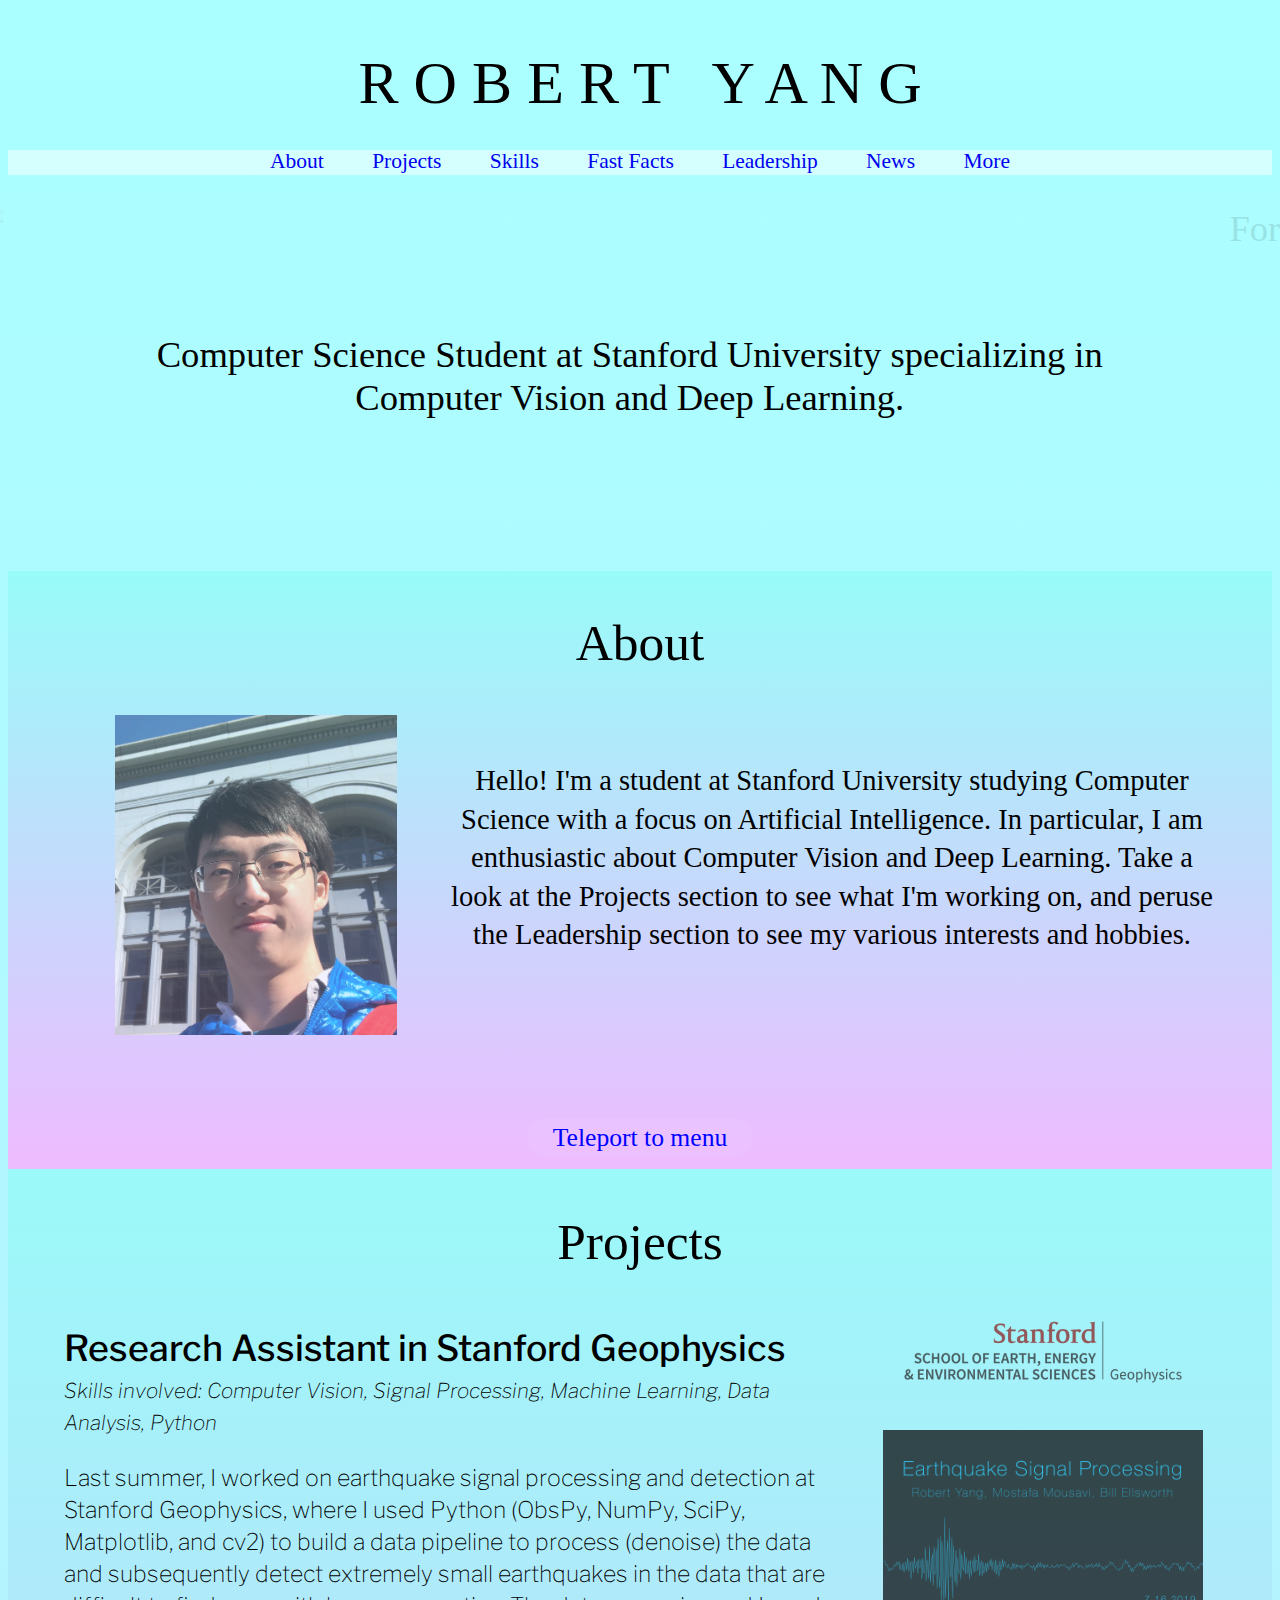
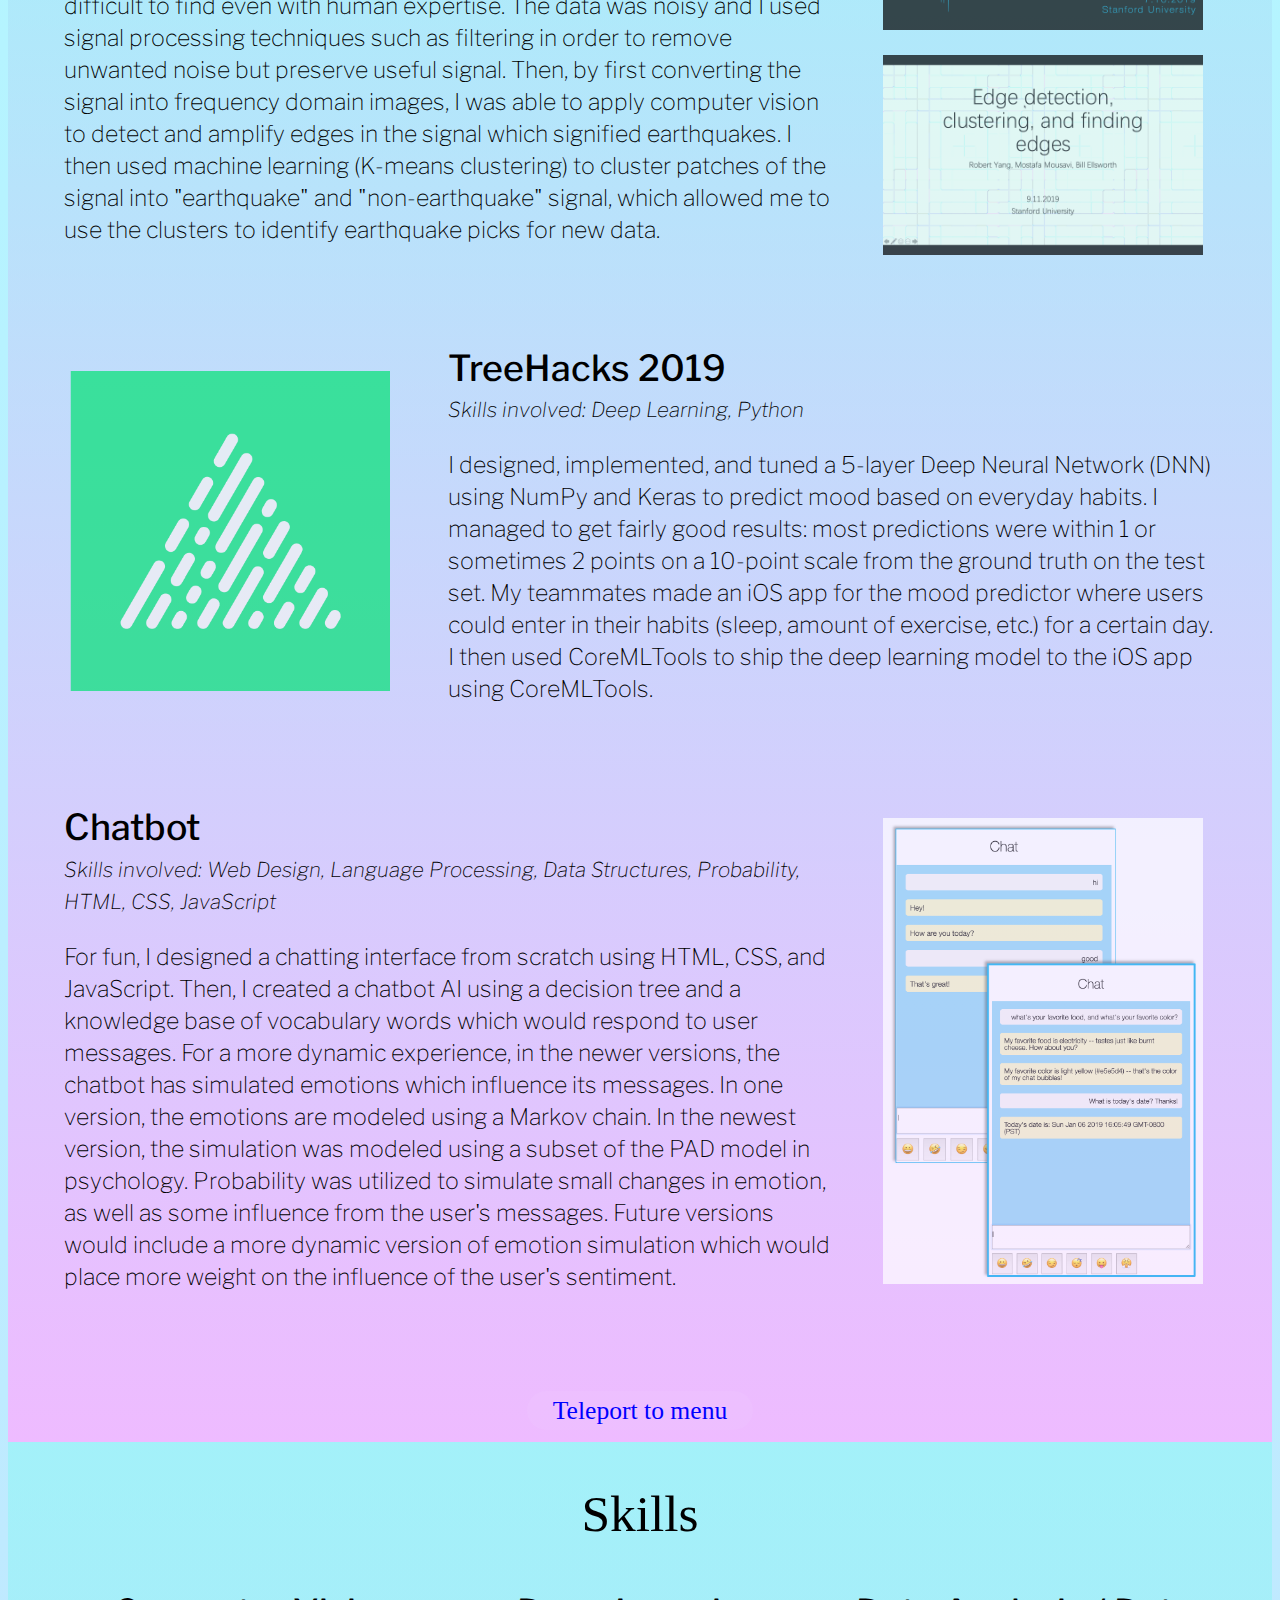
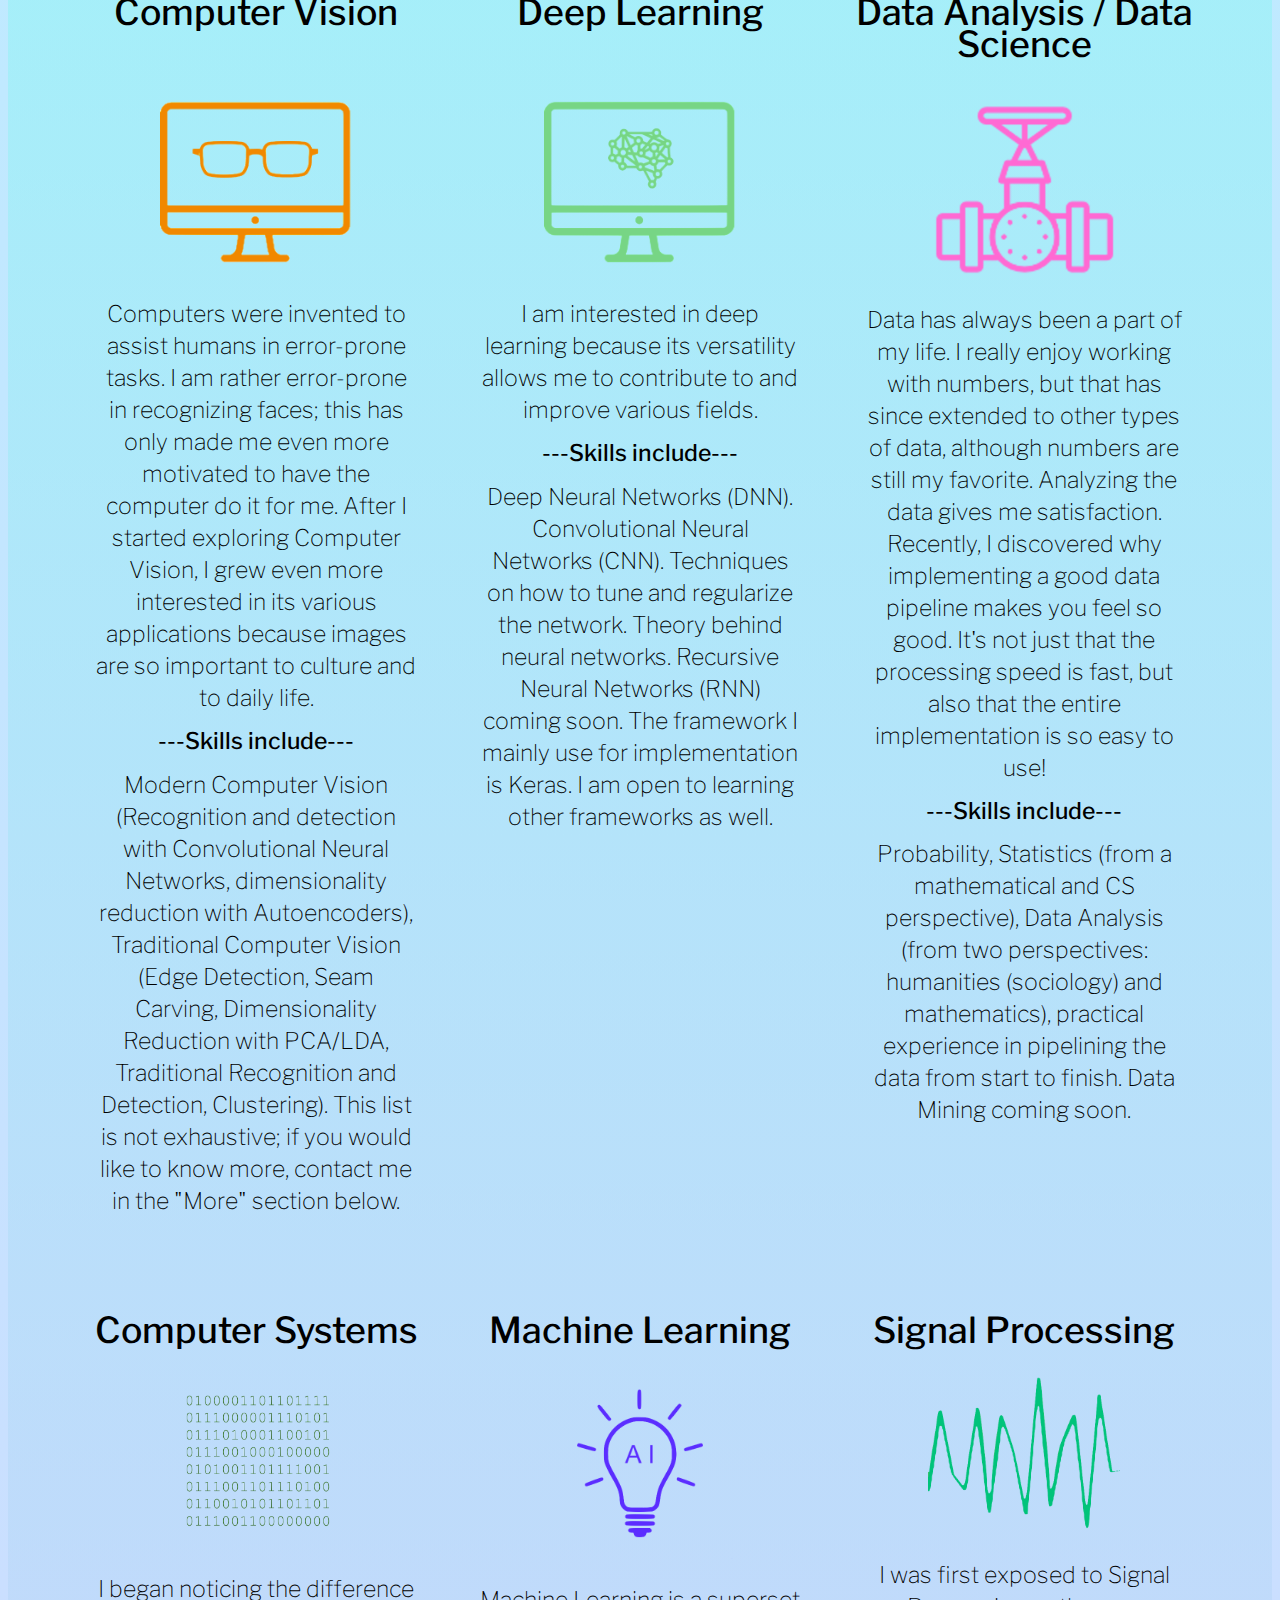
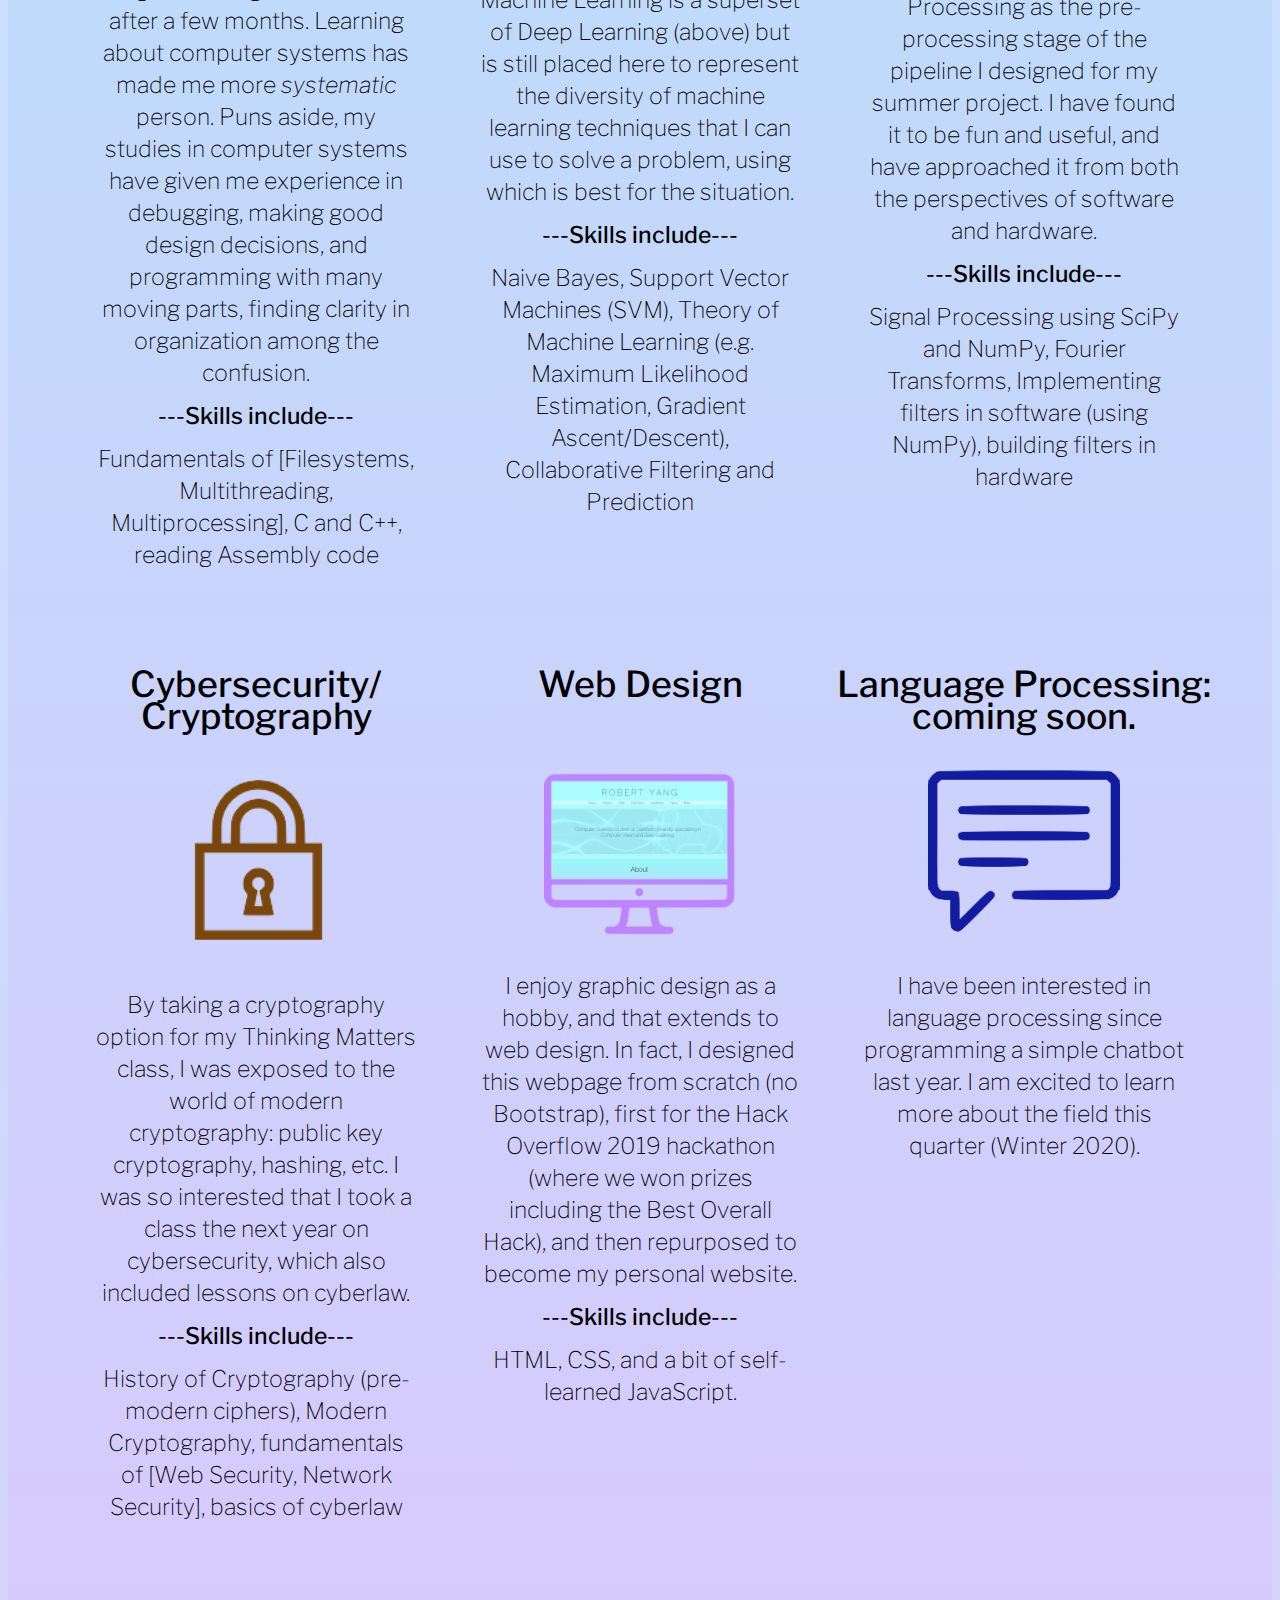
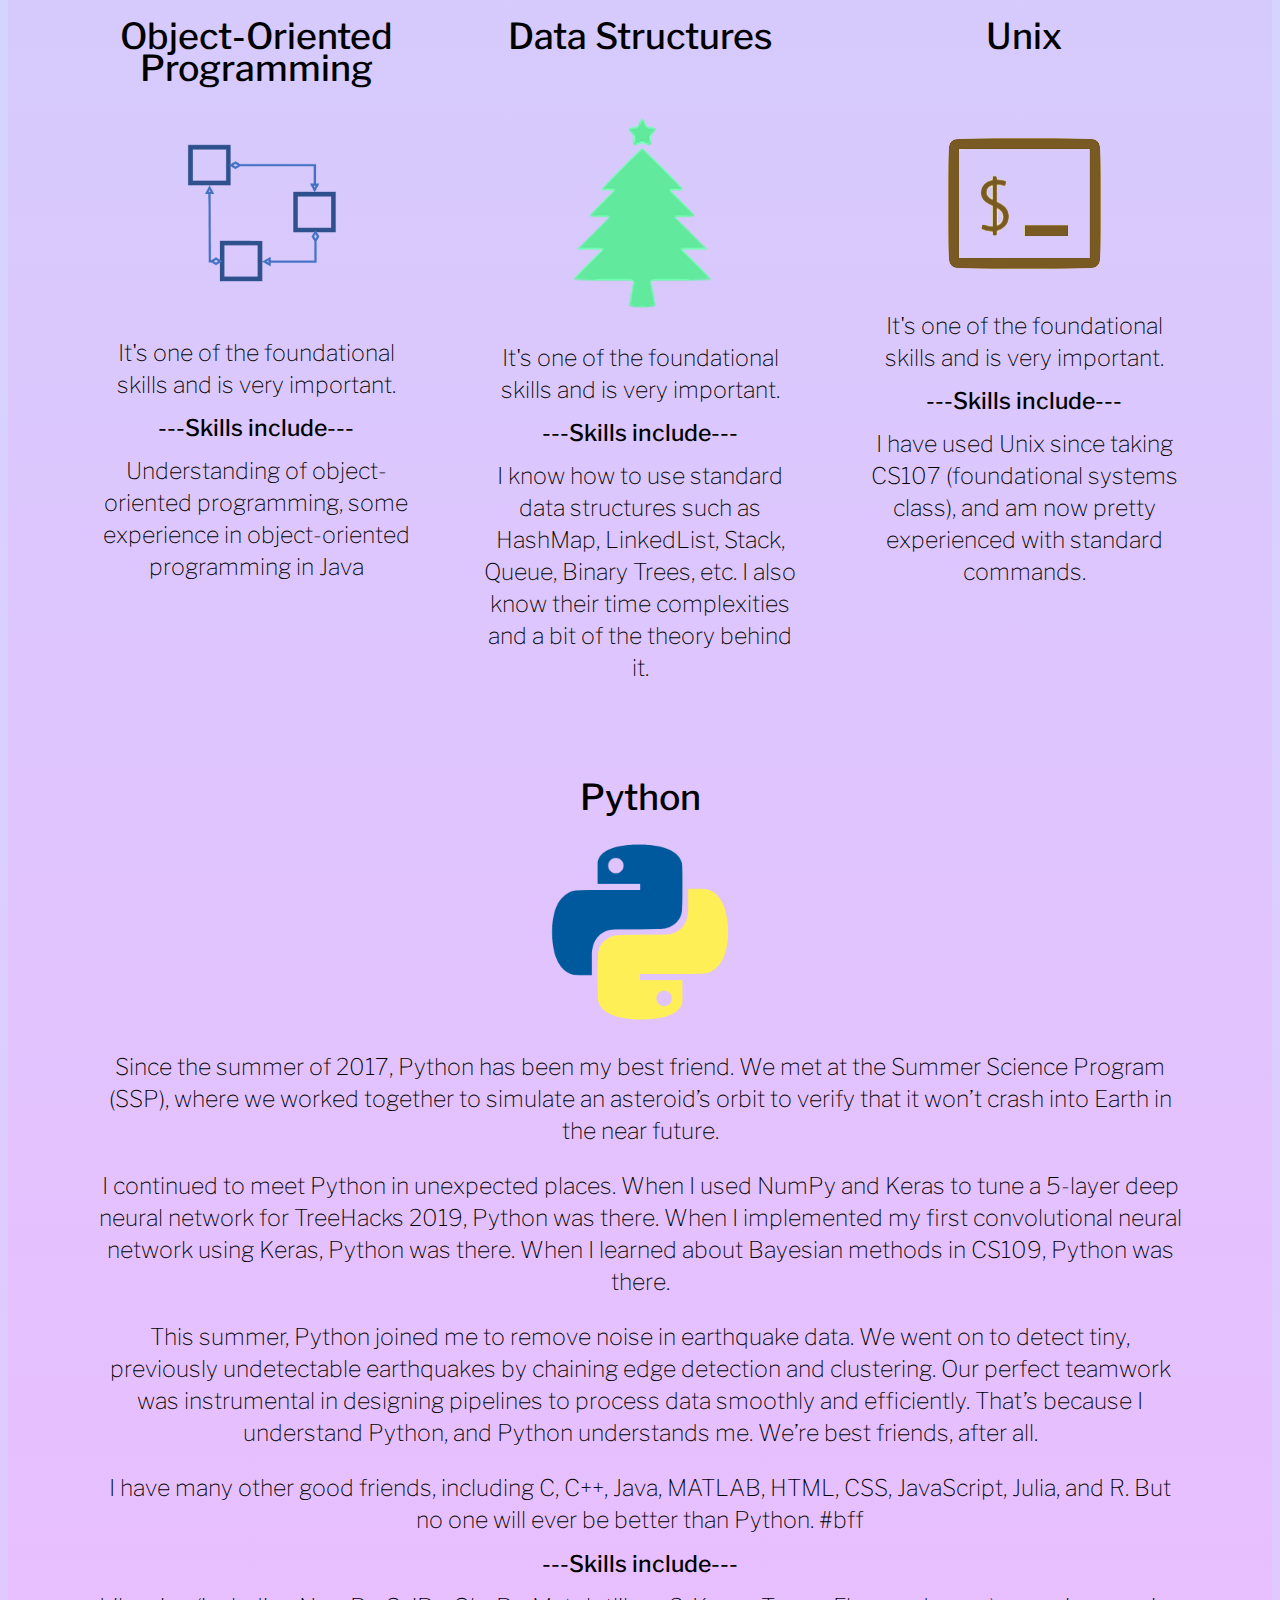
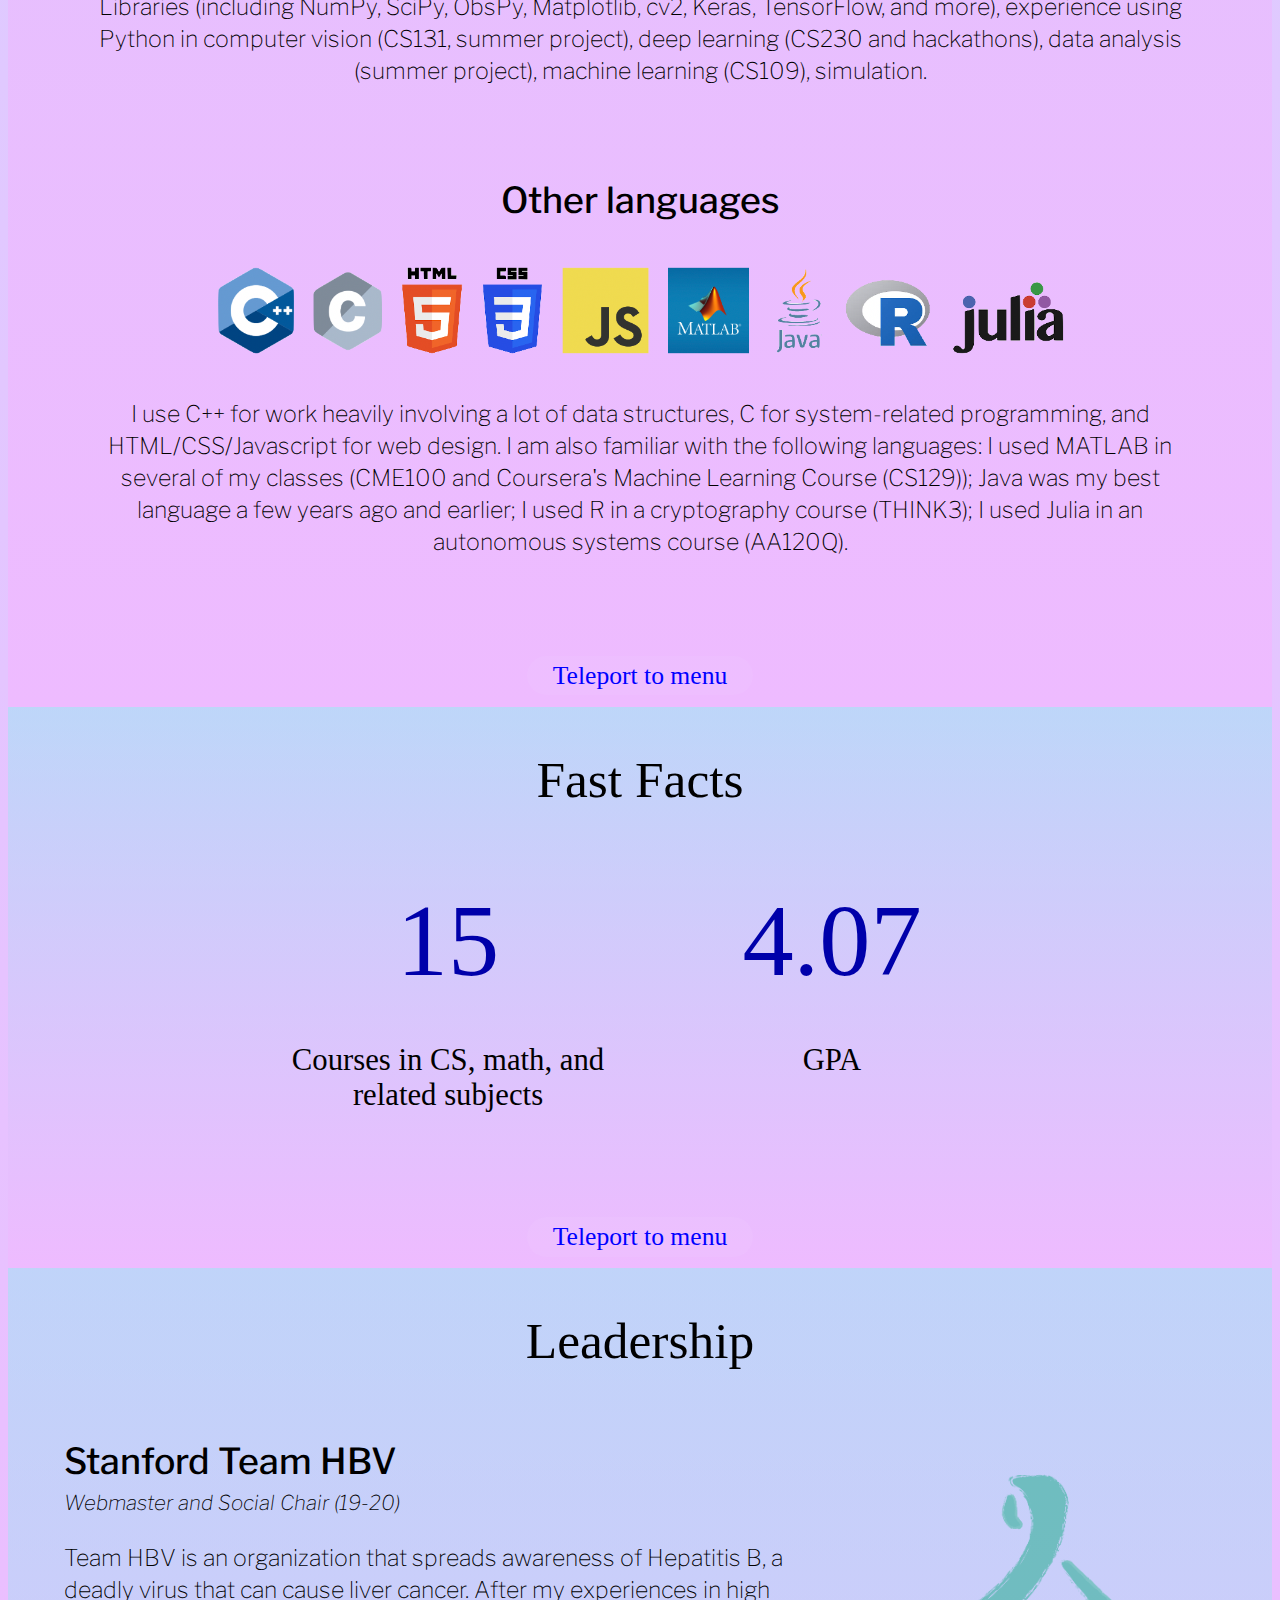
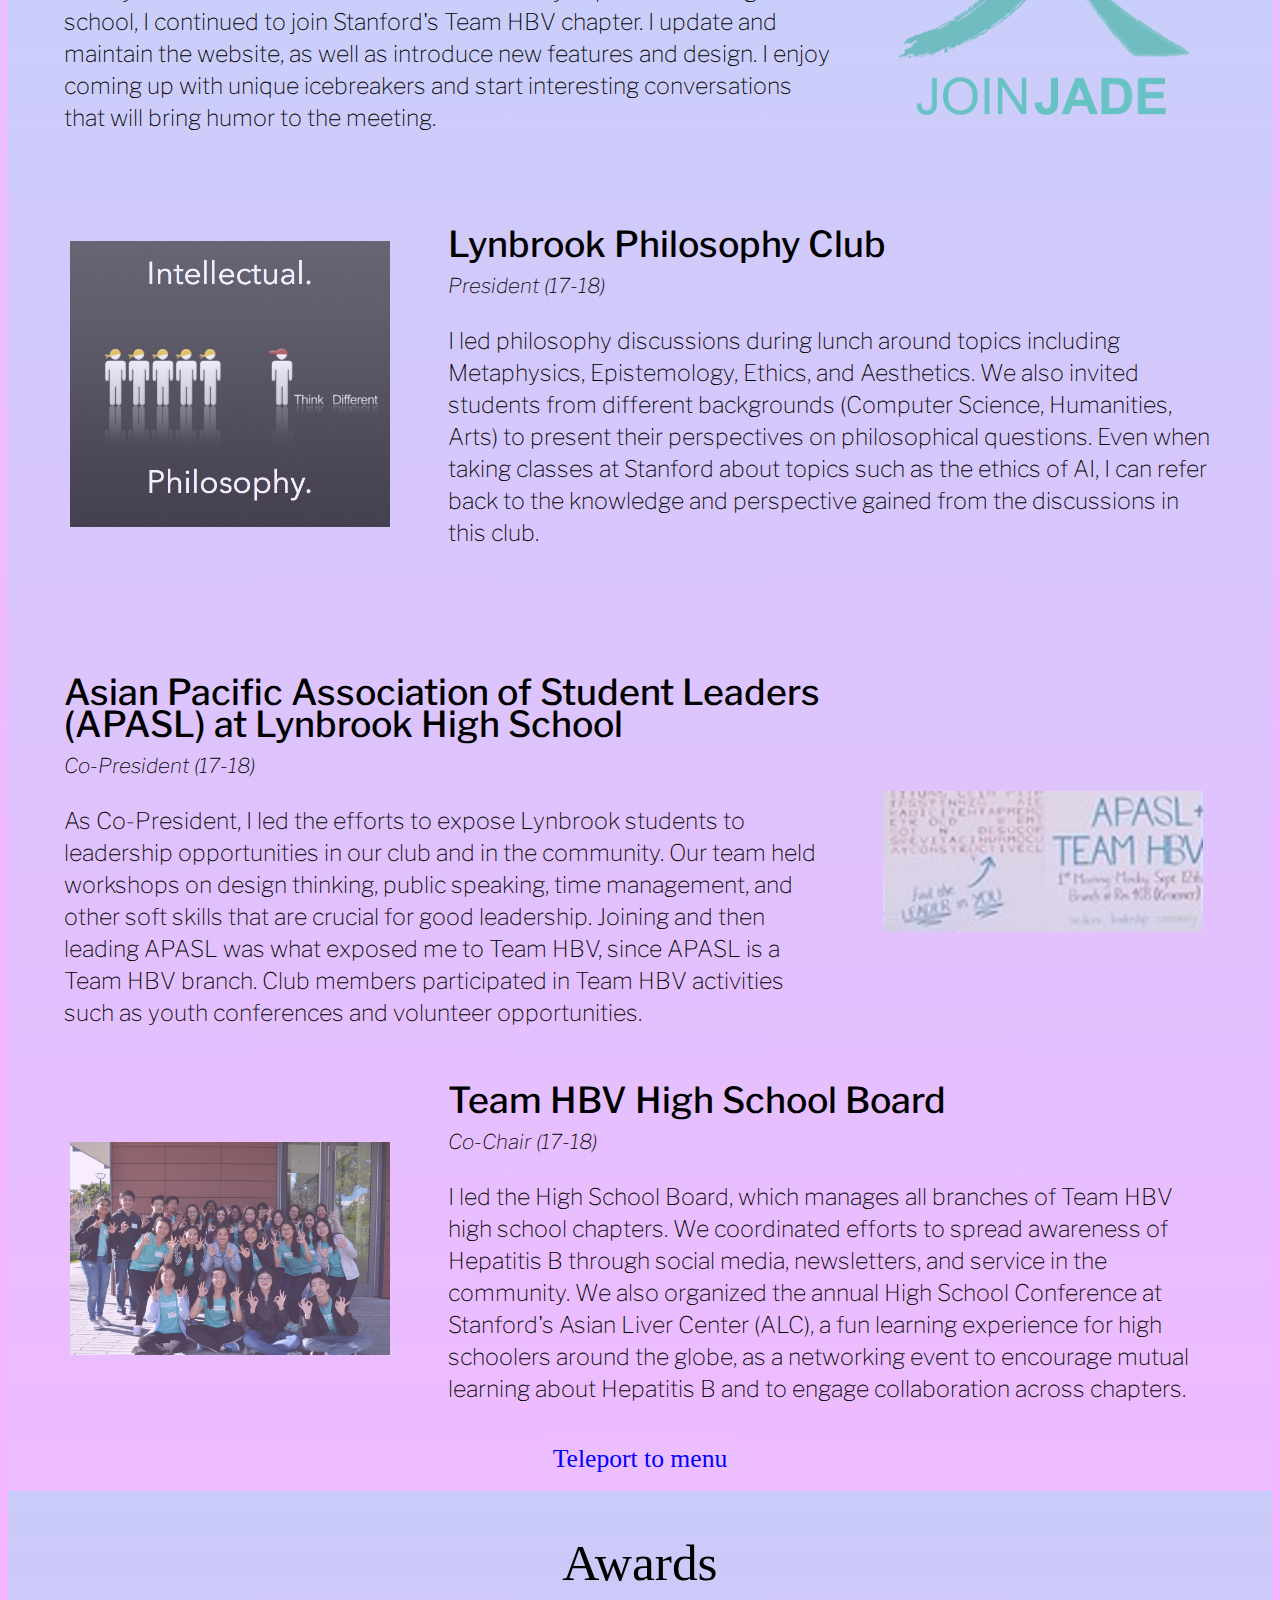
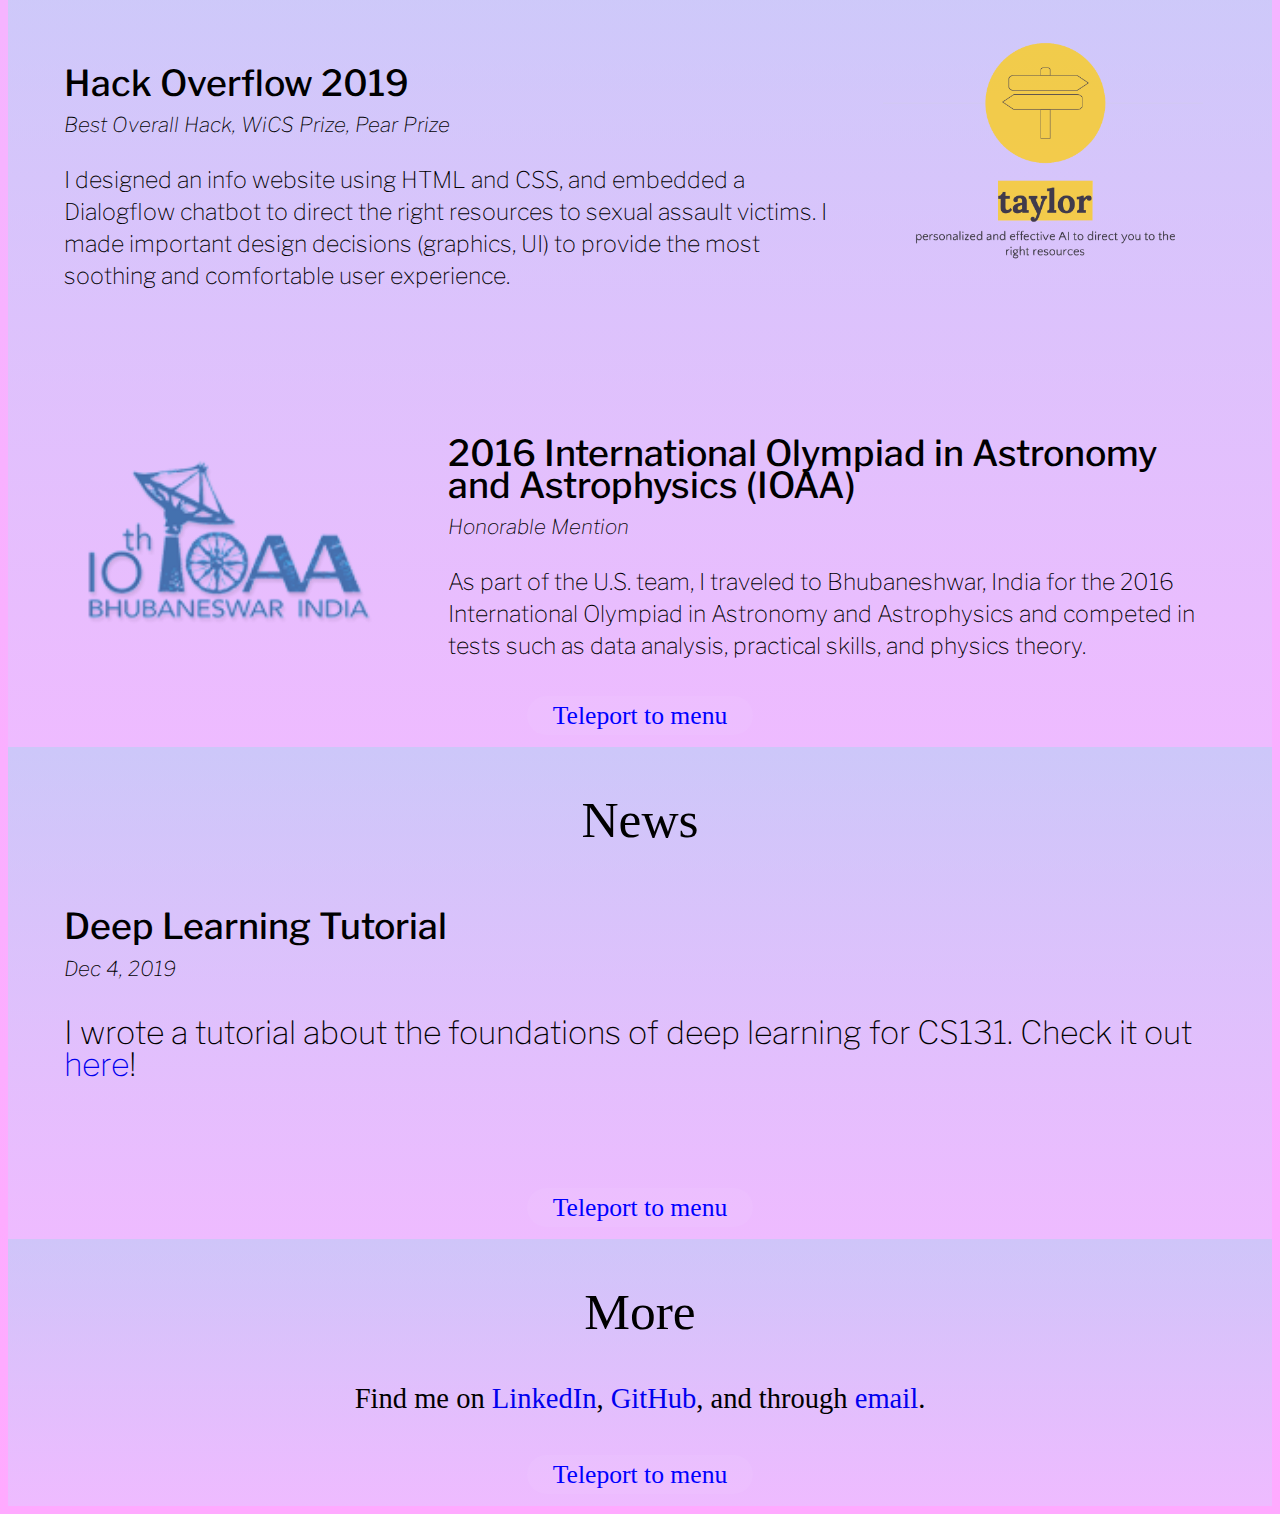
==== commit de50b29b: "Update index.html" ====
--- a/index.html
+++ b/index.html
@@ -4,7 +4,7 @@
     <head>
         <meta name="description" content="page name">
         <meta charset = "UTF-8">
-        <meta name="viewport" content="width=device-width"> 
+        <meta name="viewport" content="width=device-width">
         <title>Robert Yang</title>
         <link rel="stylesheet" href="cs_website_ver_1a.css">
         <link href="https://fonts.googleapis.com/css?family=Libre+Franklin:100,100i,200,200i,300,300i,400,400i,500,500i,600,600i,700,700i,800,800i,900,900i&display=swap" rel="stylesheet">
@@ -37,7 +37,7 @@
                 <section class = "section2_outside_flex">
                     <section class = "section2_inside_flex">
                         <section id = "section2_part1">
-                            <img id = "section2_image1" src="/Users/bobyang9/Documents/CS/Application/CS Website/robert.png">
+                            <img id = "section2_image1" src="robert.png">
                         </section>
                         <section id = "section2_part2">
                             <p class = "info">Hello! I'm a student at Stanford University studying Computer Science with a focus on Artificial Intelligence. In particular, I am enthusiastic about Computer Vision and Deep Learning. Take a look at the Projects section to see what I'm working on, and peruse the Leadership section to see my various interests and hobbies. </p>
@@ -60,9 +60,9 @@
                                 <p class = "section3_text">Last summer, I worked on earthquake signal processing and detection at Stanford Geophysics, where I used Python (ObsPy, NumPy, SciPy, Matplotlib, and cv2) to build a data pipeline to process (denoise) the data and subsequently detect extremely small earthquakes in the data that are difficult to find even with human expertise. The data was noisy and I used signal processing techniques such as filtering in order to remove unwanted noise but preserve useful signal. Then, by first converting the signal into frequency domain images, I was able to apply computer vision to detect and amplify edges in the signal which signified earthquakes. I then used machine learning (K-means clustering) to cluster patches of the signal into "earthquake" and "non-earthquake" signal, which allowed me to use the clusters to identify earthquake picks for new data.</p>
                             </section>
                             <section class = "section3_part2">
-                                <img class = "section3_image1" src="/Users/bobyang9/Documents/CS/Application/CS Website/section3_image1.png">
-                                <img class = "section3_image1" src="/Users/bobyang9/Documents/CS/Application/CS Website/section3_image3.png">
-                                <img class = "section3_image1" src="/Users/bobyang9/Documents/CS/Application/CS Website/section3_image4.png">
+                                <img class = "section3_image1" src="section3_image1.png">
+                                <img class = "section3_image1" src="section3_image3.png">
+                                <img class = "section3_image1" src="section3_image4.png">
                             </section>
                         </section>
                     </section>
@@ -71,7 +71,7 @@
                     <section class = "section3_outside_flex">
                         <section class = "section3_inside_flex">
                             <section class = "section3_part2">
-                                <img class = "section3_image2" src="/Users/bobyang9/Documents/CS/Application/CS Website/section3_image5.png">
+                                <img class = "section3_image2" src="section3_image5.png">
                             </section>
                             <section class = "section3_part3">
                                 <p class = "section3_spacer"> &nbsp; </p>
@@ -93,7 +93,7 @@
                                 <p class = "section3_text">For fun, I designed a chatting interface from scratch using HTML, CSS, and JavaScript. Then, I created a chatbot AI using a decision tree and a knowledge base of vocabulary words which would respond to user messages. For a more dynamic experience, in the newer versions, the chatbot has simulated emotions which influence its messages. In one version, the emotions are modeled using a Markov chain. In the newest version, the simulation was modeled using a subset of the PAD model in psychology. Probability was utilized to simulate small changes in emotion, as well as some influence from the user's messages. Future versions would include a more dynamic version of emotion simulation which would place more weight on the influence of the user's sentiment.</p>
                             </section>
                             <section class = "section3_part2" id = "section3_image3_wrapper">
-                                <img class = "section3_image3" src="/Users/bobyang9/Documents/CS/Application/CS Website/section3_image8.png">
+                                <img class = "section3_image3" src="section3_image8.png">
                             </section>
                         </section>
                     </section>
@@ -109,21 +109,21 @@
                         <section class = "section4_inside_flex">
                             <section class = "section4_part2">
                                 <p class = "section4_title"> Computer Vision &nbsp;&nbsp;&nbsp;&nbsp;&nbsp;&nbsp;&nbsp;&nbsp;&nbsp;&nbsp;&nbsp;&nbsp;&nbsp;</p>
-                                <img class = "section4_image" src="/Users/bobyang9/Documents/CS/Application/CS Website/computer_vision_logo_v5.png">
+                                <img class = "section4_image" src="computer_vision_logo_v5.png">
                                 <p class = "section4_text"> Computers were invented to assist humans in error-prone tasks. I am rather error-prone in recognizing faces; this has only made me even more motivated to have the computer do it for me. After I started exploring Computer Vision, I grew even more interested in its various applications because images are so important to culture and to daily life. </p>
                                 <p class = "section4_miniheader">---Skills include---</p>
                                 <p class = "section4_text">Modern Computer Vision (Recognition and detection with Convolutional Neural Networks, dimensionality reduction with Autoencoders), Traditional Computer Vision (Edge Detection, Seam Carving, Dimensionality Reduction with PCA/LDA, Traditional Recognition and Detection, Clustering). This list is not exhaustive; if you would like to know more, contact me in the "More" section below.</p>
                             </section>
                             <section class = "section4_part2">
                               <p class = "section4_title"> Deep Learning &nbsp;&nbsp;&nbsp;&nbsp;&nbsp;&nbsp;&nbsp;&nbsp;&nbsp;&nbsp;&nbsp;&nbsp;&nbsp;&nbsp;&nbsp;&nbsp;&nbsp;&nbsp;</p>
-                              <img class = "section4_image" src="/Users/bobyang9/Documents/CS/Application/CS Website/deep_learning_logo_v5.png">
+                              <img class = "section4_image" src="deep_learning_logo_v5.png">
                               <p class = "section4_text"> I am interested in deep learning because its versatility allows me to contribute to and improve various fields.</p>
                               <p class = "section4_miniheader">---Skills include---</p>
                               <p class = "section4_text">Deep Neural Networks (DNN). Convolutional Neural Networks (CNN). Techniques on how to tune and regularize the network. Theory behind neural networks. Recursive Neural Networks (RNN) coming soon. The framework I mainly use for implementation is Keras. I am open to learning other frameworks as well.</p>
                             </section>
                             <section class = "section4_part2">
                               <p class = "section4_title"> Data Analysis / Data Science </p>
-                              <img class = "section4_image" src="/Users/bobyang9/Documents/CS/Application/CS Website/data_analysis_logo_v4.png">
+                              <img class = "section4_image" src="data_analysis_logo_v4.png">
                               <p class = "section4_text"> Data has always been a part of my life. I really enjoy working with numbers, but that has since extended to other types of data, although numbers are still my favorite. Analyzing the data gives me satisfaction. Recently, I discovered why implementing a good data pipeline makes you feel so good. It's not just that the processing speed is fast, but also that the entire implementation is so easy to use!</p>
                               <p class = "section4_miniheader">---Skills include---</p>
                               <p class = "section4_text">Probability, Statistics (from a mathematical and CS perspective), Data Analysis (from two perspectives: humanities (sociology) and mathematics), practical experience in pipelining the data from start to finish. Data Mining coming soon. </p>
@@ -136,21 +136,21 @@
                         <section class = "section4_inside_flex">
                             <section class = "section4_part2">
                                 <p class = "section4_title"> Computer Systems</p>
-                                <img class = "section4_image" src="/Users/bobyang9/Documents/CS/Application/CS Website/computer_systems_logo_v3.png">
+                                <img class = "section4_image" src="computer_systems_logo_v3.png">
                                 <p class = "section4_text"> I began noticing the difference after a few months. Learning about computer systems has made me more <span class = "section4_nohover section4_italic"> systematic</span> person. Puns aside, my studies in computer systems have given me experience in debugging, making good design decisions, and programming with many moving parts, finding clarity in organization among the confusion.</p>
                                 <p class = "section4_miniheader">---Skills include---</p>
                                 <p class = "section4_text">Fundamentals of [Filesystems, Multithreading, Multiprocessing], C and C++, reading Assembly code</p>
                             </section>
                             <section class = "section4_part2">
                               <p class = "section4_title"> Machine Learning</p>
-                              <img class = "section4_image" src="/Users/bobyang9/Documents/CS/Application/CS Website/machine_learning_logo_v3.png">
+                              <img class = "section4_image" src="machine_learning_logo_v3.png">
                               <p class = "section4_text"> Machine Learning is a superset of Deep Learning (above) but is still placed here to represent the diversity of machine learning techniques that I can use to solve a problem, using which is best for the situation. </p>
                               <p class = "section4_miniheader">---Skills include---</p>
                               <p class = "section4_text">Naive Bayes, Support Vector Machines (SVM), Theory of Machine Learning (e.g. Maximum Likelihood Estimation, Gradient Ascent/Descent), Collaborative Filtering and Prediction</p>
                             </section>
                             <section class = "section4_part2">
                               <p class = "section4_title"> Signal Processing</p>
-                              <img class = "section4_image" src="/Users/bobyang9/Documents/CS/Application/CS Website/signal_processing_logo_v11.png">
+                              <img class = "section4_image" src="signal_processing_logo_v11.png">
                               <p class = "section4_text"> I was first exposed to Signal Processing as the pre-processing stage of the pipeline I designed for my summer project. I have found it to be fun and useful, and have approached it from both the perspectives of software and hardware.</p>
                               <p class = "section4_miniheader">---Skills include---</p>
                               <p class = "section4_text">Signal Processing using SciPy and NumPy, Fourier Transforms, Implementing filters in software (using NumPy), building filters in hardware</p>
@@ -163,21 +163,21 @@
                         <section class = "section4_inside_flex">
                             <section class = "section4_part2">
                                 <p class = "section4_title"> Cybersecurity/ Cryptography</p>
-                                <img class = "section4_image" src="/Users/bobyang9/Documents/CS/Application/CS Website/cybersecurity_logo_v4.png">
+                                <img class = "section4_image" src="cybersecurity_logo_v4.png">
                                 <p class = "section4_text"> By taking a cryptography option for my Thinking Matters class, I was exposed to the world of modern cryptography: public key cryptography, hashing, etc. I was so interested that I took a class the next year on cybersecurity, which also included lessons on cyberlaw.</p>
                                 <p class = "section4_miniheader">---Skills include---</p>
                                 <p class = "section4_text">History of Cryptography (pre-modern ciphers), Modern Cryptography, fundamentals of [Web Security, Network Security], basics of cyberlaw</p>
                             </section>
                             <section class = "section4_part2">
                               <p class = "section4_title"> Web Design &nbsp;&nbsp;&nbsp;&nbsp;&nbsp;&nbsp;&nbsp;&nbsp;&nbsp;&nbsp;&nbsp;&nbsp;&nbsp;&nbsp;&nbsp;&nbsp;&nbsp;&nbsp;&nbsp;&nbsp;&nbsp;&nbsp;&nbsp;</p>
-                              <img class = "section4_image" src="/Users/bobyang9/Documents/CS/Application/CS Website/web_design_logo_v3.png">
+                              <img class = "section4_image" src="web_design_logo_v3.png">
                               <p class = "section4_text"> I enjoy graphic design as a hobby, and that extends to web design. In fact, I designed this webpage from scratch (no Bootstrap), first for the Hack Overflow 2019 hackathon (where we won prizes including the Best Overall Hack), and then repurposed to become my personal website.</p>
                               <p class = "section4_miniheader">---Skills include---</p>
                               <p class = "section4_text">HTML, CSS, and a bit of self-learned JavaScript. </p>
                             </section>
                             <section class = "section4_part2">
                               <p class = "section4_title"> Language Processing: coming soon.</p>
-                              <img class = "section4_image" src="/Users/bobyang9/Documents/CS/Application/CS Website/language_processing_logo_v5.png">
+                              <img class = "section4_image" src="language_processing_logo_v5.png">
                               <p class = "section4_text"> I have been interested in language processing since programming a simple chatbot last year. I am excited to learn more about the field this quarter (Winter 2020).</p>
                               <!--<p class = "section4_miniheader">---Skills include---</p>-->
                               <!--<p class = "section4_text"></p>-->
@@ -190,21 +190,21 @@
                         <section class = "section4_inside_flex">
                             <section class = "section4_part2">
                                 <p class = "section4_title"> Object-Oriented Programming</p>
-                                <img class = "section4_image" src="/Users/bobyang9/Documents/CS/Application/CS Website/object_oriented_programming_logo_v7.png">
+                                <img class = "section4_image" src="object_oriented_programming_logo_v7.png">
                                 <p class = "section4_text"> It's one of the foundational skills and is very important.</p>
                                 <p class = "section4_miniheader">---Skills include---</p>
                                 <p class = "section4_text">Understanding of object-oriented programming, some experience in object-oriented programming in Java</p>
                             </section>
                             <section class = "section4_part2">
                               <p class = "section4_title"> Data Structures &nbsp;&nbsp;&nbsp;&nbsp;&nbsp;&nbsp;&nbsp;&nbsp;&nbsp;&nbsp;&nbsp;&nbsp;&nbsp;&nbsp;&nbsp;</p>
-                              <img class = "section4_image" src="/Users/bobyang9/Documents/CS/Application/CS Website/data_structures_logo_v3.png">
+                              <img class = "section4_image" src="data_structures_logo_v3.png">
                               <p class = "section4_text"> It's one of the foundational skills and is very important.</p>
                               <p class = "section4_miniheader">---Skills include---</p>
                               <p class = "section4_text">I know how to use standard data structures such as HashMap, LinkedList, Stack, Queue, Binary Trees, etc. I also know their time complexities and a bit of the theory behind it.</p>
                             </section>
                             <section class = "section4_part2">
                               <p class = "section4_title"> Unix &nbsp;&nbsp;&nbsp;&nbsp;&nbsp;&nbsp;&nbsp;&nbsp;&nbsp;&nbsp;&nbsp;&nbsp;&nbsp;&nbsp;&nbsp;&nbsp;&nbsp;&nbsp;&nbsp;&nbsp;&nbsp;&nbsp;&nbsp;&nbsp;&nbsp;&nbsp;&nbsp;&nbsp;&nbsp;&nbsp;&nbsp;&nbsp;&nbsp;&nbsp;&nbsp;&nbsp;&nbsp;&nbsp;&nbsp;&nbsp;</p>
-                              <img class = "section4_image1" src="/Users/bobyang9/Documents/CS/Application/CS Website/unix_logo_v7.png">
+                              <img class = "section4_image1" src="unix_logo_v7.png">
                               <p class = "section4_text"> It's one of the foundational skills and is very important.</p>
                               <p class = "section4_miniheader">---Skills include---</p>
                               <p class = "section4_text">I have used Unix since taking CS107 (foundational systems class), and am now pretty experienced with standard commands.</p>
@@ -217,7 +217,7 @@
                         <section class = "section4_inside_flex">
                             <section class = "section4_part2_wide">
                                 <p class = "section4_title"> Python</p>
-                                <img class = "section4_image" src="/Users/bobyang9/Documents/CS/Application/CS Website/python_logo_v2.png">
+                                <img class = "section4_image" src="python_logo_v2.png">
                                 <p class = "section4_text"> Since the summer of 2017, Python has been my best friend. We met at the Summer Science Program (SSP), where we worked together to simulate an asteroid’s orbit to verify that it won’t crash into Earth in the near future. </p>
                                 <p class = "section4_text"> I continued to meet Python in unexpected places. When I used NumPy and Keras to tune a 5-layer deep neural network for TreeHacks 2019, Python was there. When I implemented my first convolutional neural network using Keras, Python was there. When I learned about Bayesian methods in CS109, Python was there. </p>
                                 <p class = "section4_text"> This summer, Python joined me to remove noise in earthquake data.  We went on to detect tiny, previously undetectable earthquakes by chaining edge detection and clustering. Our perfect teamwork was instrumental in designing pipelines to process data smoothly and efficiently. That’s because I understand Python, and Python understands me. We’re best friends, after all. </p>
@@ -233,7 +233,7 @@
                         <section class = "section4_inside_flex">
                             <section class = "section4_part2_wide">
                               <p class = "section4_title"> Other languages</p>
-                              <img class = "section4_image2" src="/Users/bobyang9/Documents/CS/Application/CS Website/other_languages_logo_v5.png">
+                              <img class = "section4_image2" src="other_languages_logo_v5.png">
                               <p class = "section4_text"> I use C++ for work heavily involving a lot of data structures, C for system-related programming, and HTML/CSS/Javascript for web design. I am also familiar with the following languages: I used MATLAB in several of my classes (CME100 and Coursera's Machine Learning Course (CS129)); Java was my best language a few years ago and earlier; I used R in a cryptography course (THINK3); I used Julia in an autonomous systems course (AA120Q).</p>
                             </section>
                         </section>
@@ -276,7 +276,7 @@
                                 <p class = "section6_text">Team HBV is an organization that spreads awareness of Hepatitis B, a deadly virus that can cause liver cancer. After my experiences in high school, I continued to join Stanford's Team HBV chapter. I update and maintain the website, as well as introduce new features and design. I enjoy coming up with unique icebreakers and start interesting conversations that will bring humor to the meeting.</p>
                             </section>
                             <section class = "section6_part2">
-                              <img class = "section6_image1" src="/Users/bobyang9/Documents/CS/Application/CS Website/jaderibbon2.png">
+                              <img class = "section6_image1" src="jaderibbon2.png">
                             </section>
                         </section>
                     </section>
@@ -285,7 +285,7 @@
                     <section class = "section6_outside_flex">
                         <section class = "section6_inside_flex">
                             <section class = "section6_part2">
-                                <img class = "section6_image2" src="/Users/bobyang9/Documents/CS/Application/CS Website/philosophy_club_logo_v1.png">
+                                <img class = "section6_image2" src="philosophy_club_logo_v1.png">
                             </section>
                             <section class = "section6_part3">
                                 <p class = "section6_spacer"> &nbsp; </p>
@@ -309,7 +309,7 @@
                                 <p class = "section6_text">As Co-President, I led the efforts to expose Lynbrook students to leadership opportunities in our club and in the community. Our team held workshops on design thinking, public speaking, time management, and other soft skills that are crucial for good leadership. Joining and then leading APASL was what exposed me to Team HBV, since APASL is a Team HBV branch. Club members participated in Team HBV activities such as youth conferences and  volunteer opportunities. </p>
                             </section>
                             <section class = "section6_part2">
-                              <img class = "section6_image3" src="/Users/bobyang9/Documents/CS/Application/CS Website/teamhbvposter_v2.png">
+                              <img class = "section6_image3" src="teamhbvposter_v2.png">
                             </section>
                         </section>
                     </section>
@@ -318,7 +318,7 @@
                     <section class = "section6_outside_flex">
                         <section class = "section6_inside_flex">
                             <section class = "section6_part2">
-                                <img class = "section6_image4" src="/Users/bobyang9/Documents/CS/Application/CS Website/team_hbv_image.png">
+                                <img class = "section6_image4" src="team_hbv_image.png">
                             </section>
                             <section class = "section6_part3">
                                 <p class = "section6_spacer"> &nbsp; </p>
@@ -345,7 +345,7 @@
                                 <p class = "section7_text">I designed an info website using HTML and CSS, and embedded a Dialogflow chatbot to direct the right resources to sexual assault victims. I made important design decisions (graphics, UI) to provide the most soothing and comfortable user experience.</p>
                             </section>
                             <section class = "section7_part2">
-                              <img id = "section7_image1" src="/Users/bobyang9/Documents/CS/Application/CS Website/hackoverflow_logo_v3.png">
+                              <img id = "section7_image1" src="hackoverflow_logo_v3.png">
                             </section>
                         </section>
                     </section>
@@ -354,7 +354,7 @@
                     <section class = "section7_outside_flex">
                         <section class = "section7_inside_flex">
                             <section class = "section7_part2">
-                                <img class = "section7_image2" src="/Users/bobyang9/Documents/CS/Application/CS Website/ioaa_logo_v2.png">
+                                <img class = "section7_image2" src="ioaa_logo_v2.png">
                             </section>
                             <section class = "section7_part3">
                                 <p class = "section7_spacer"> &nbsp; </p>
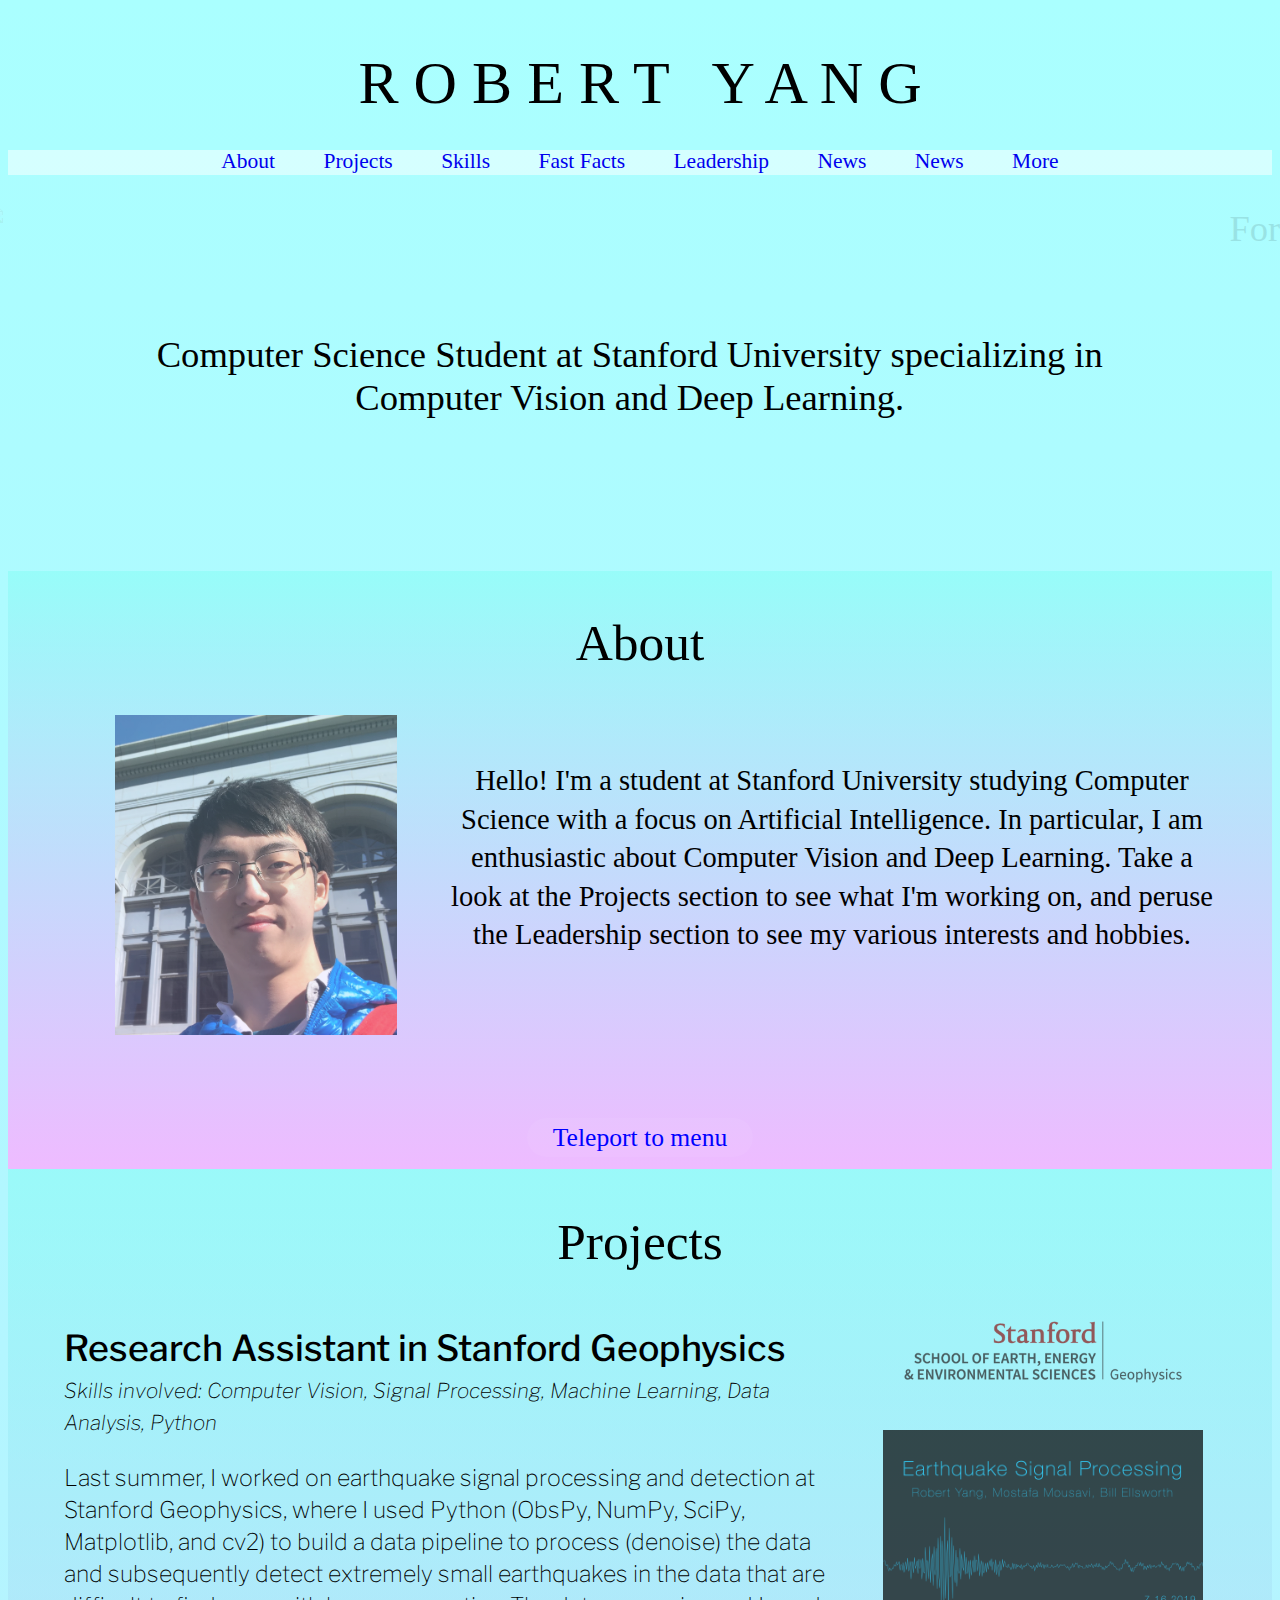
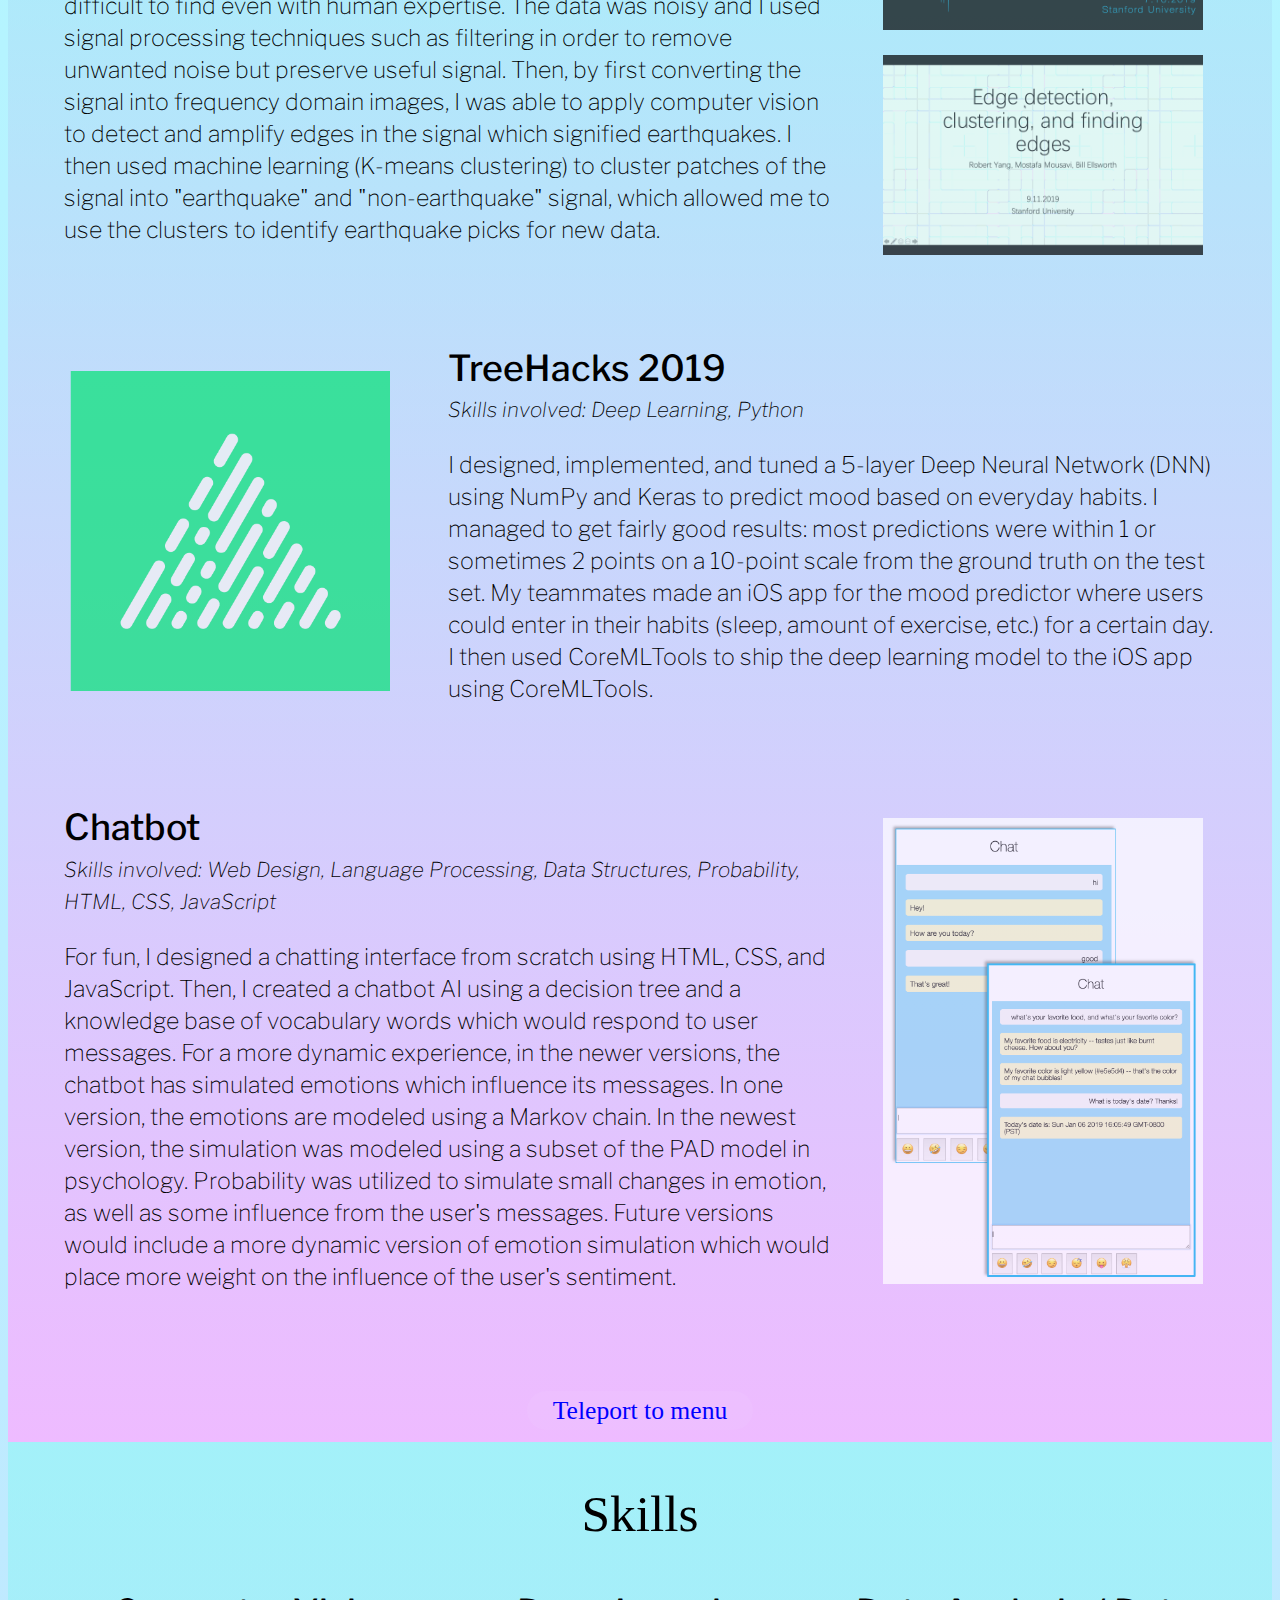
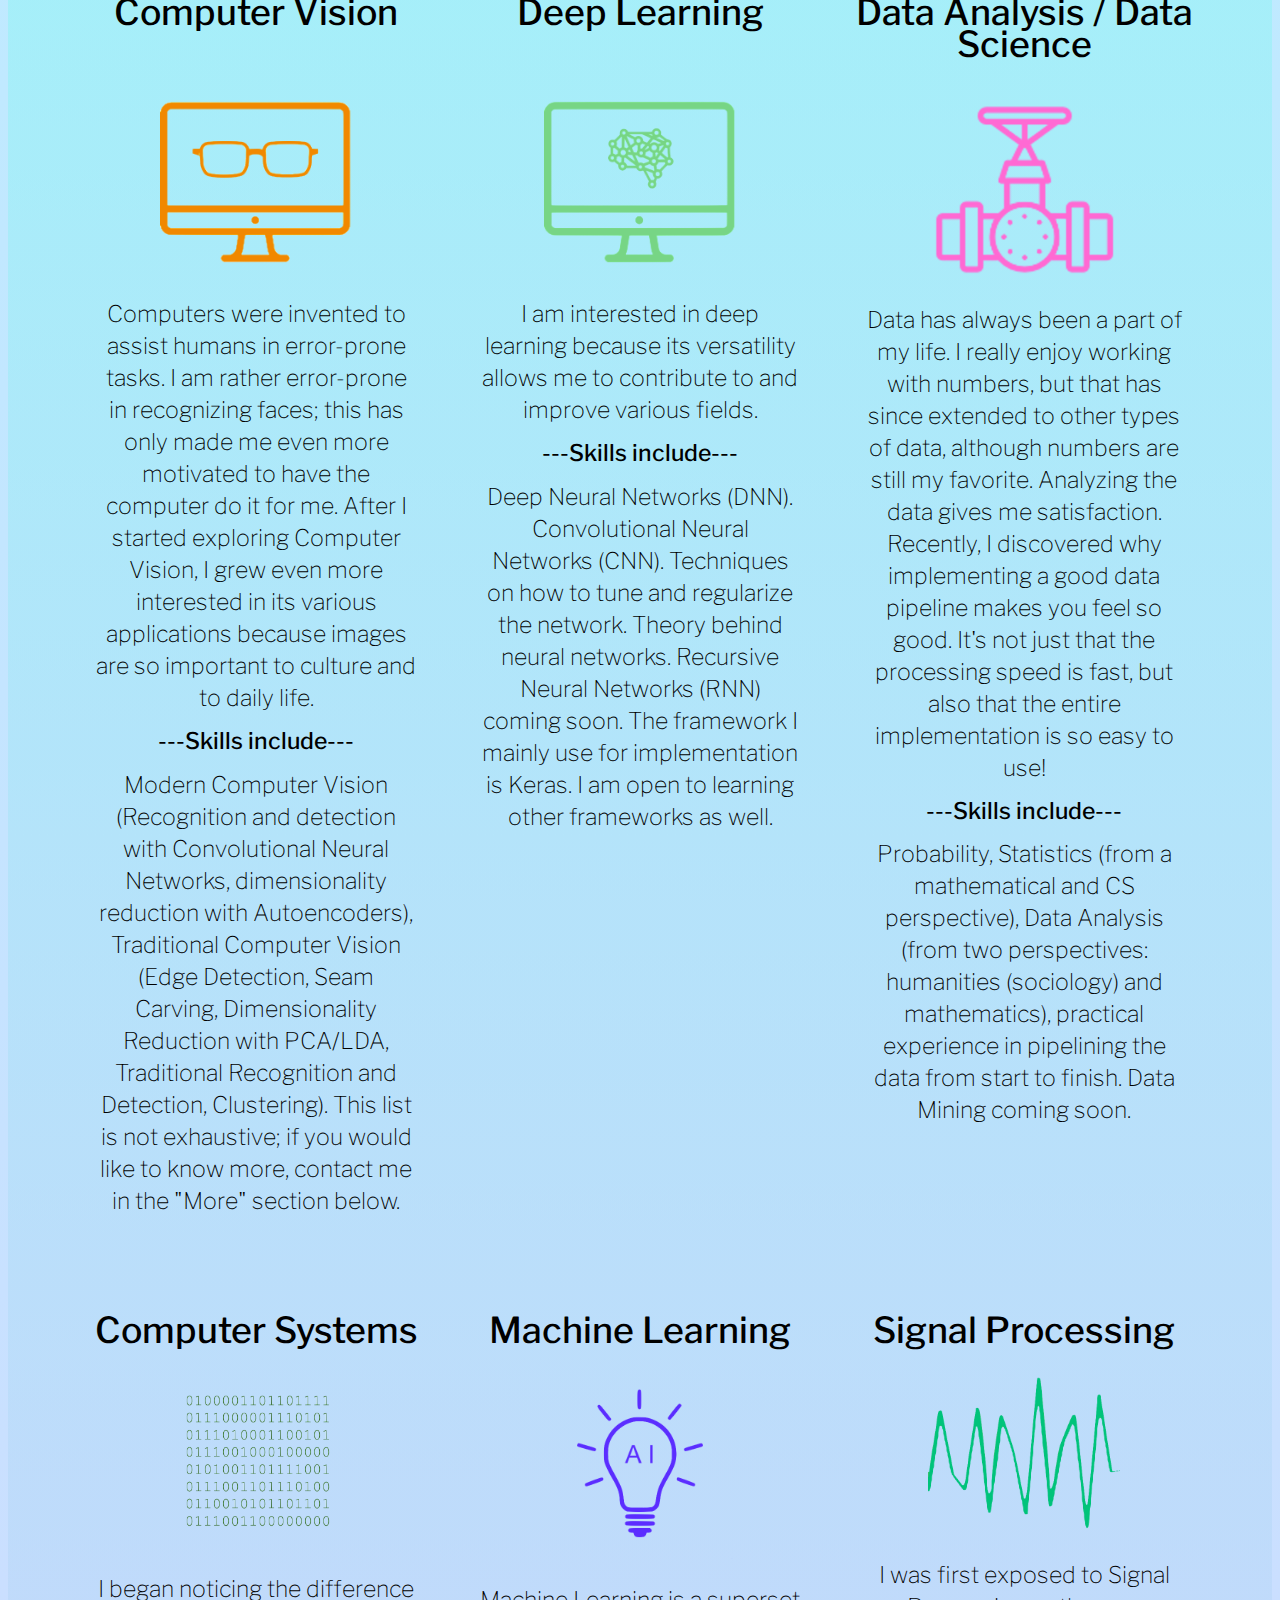
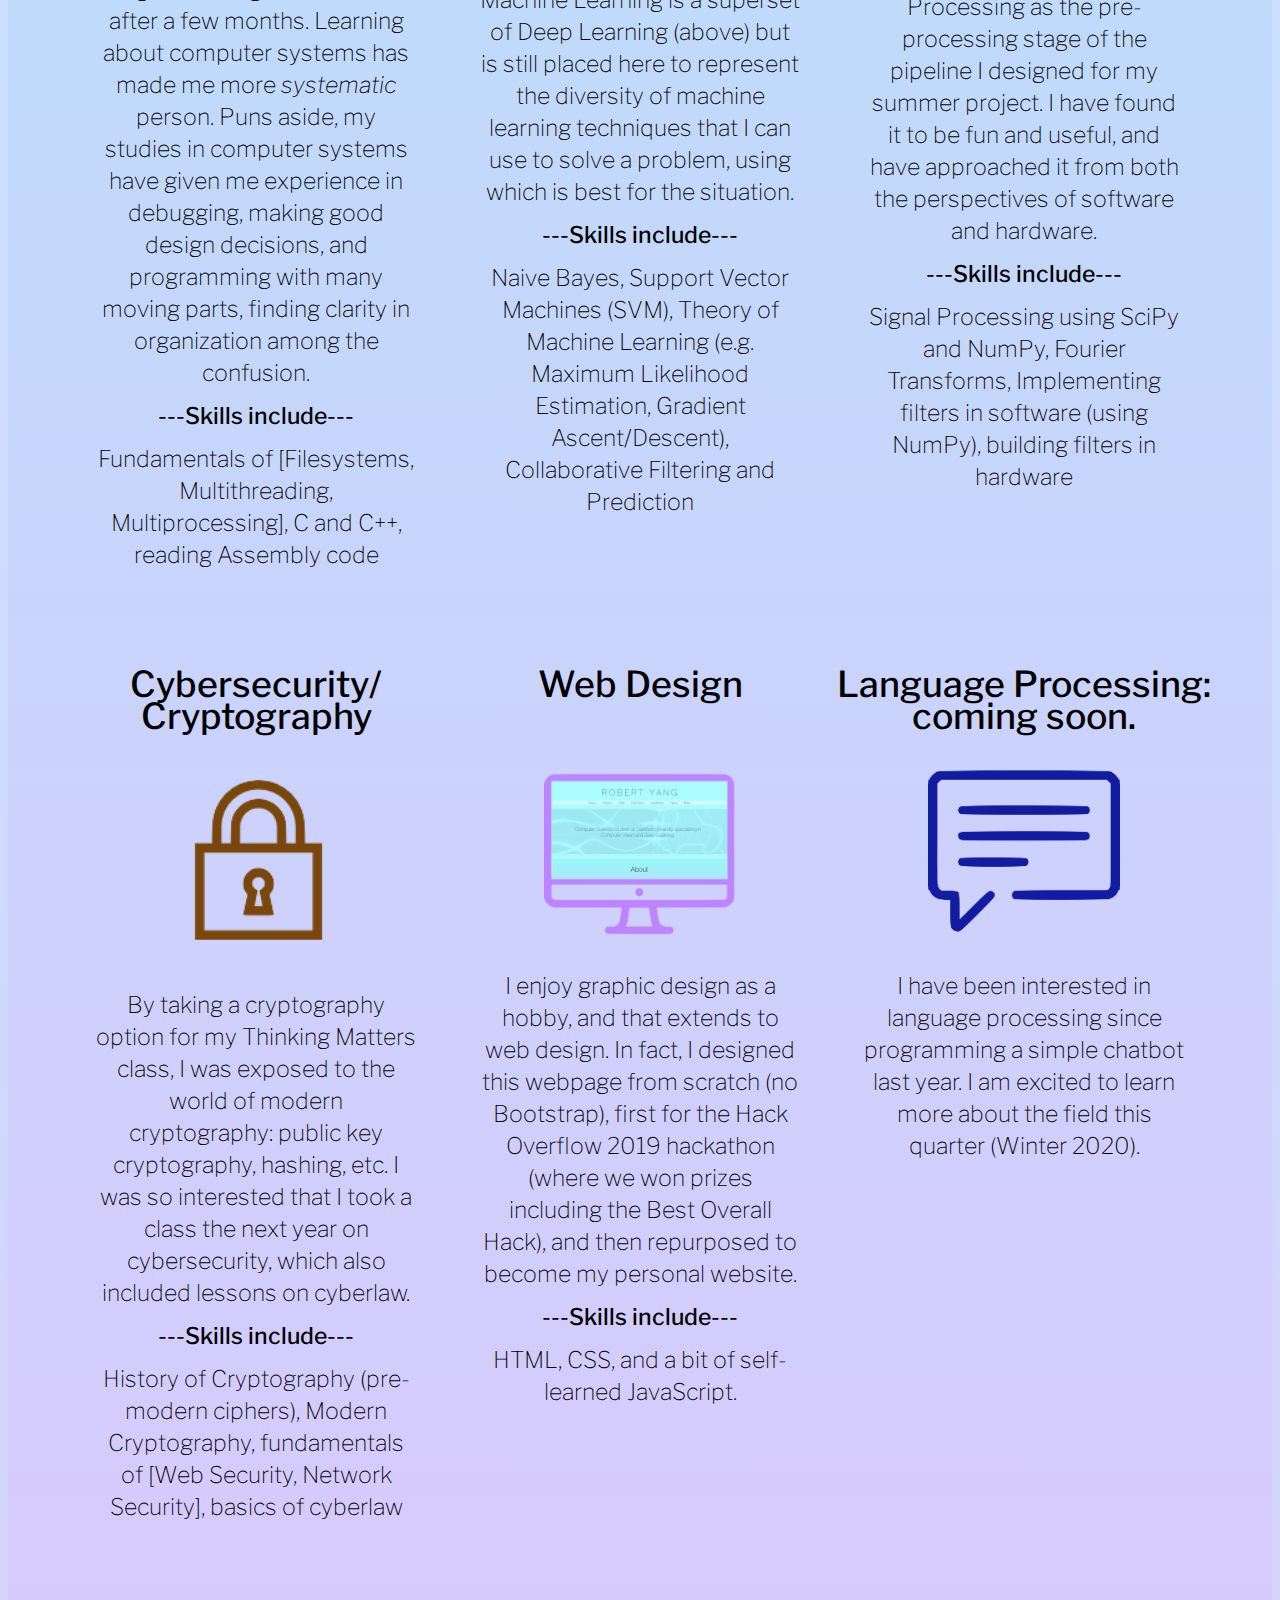
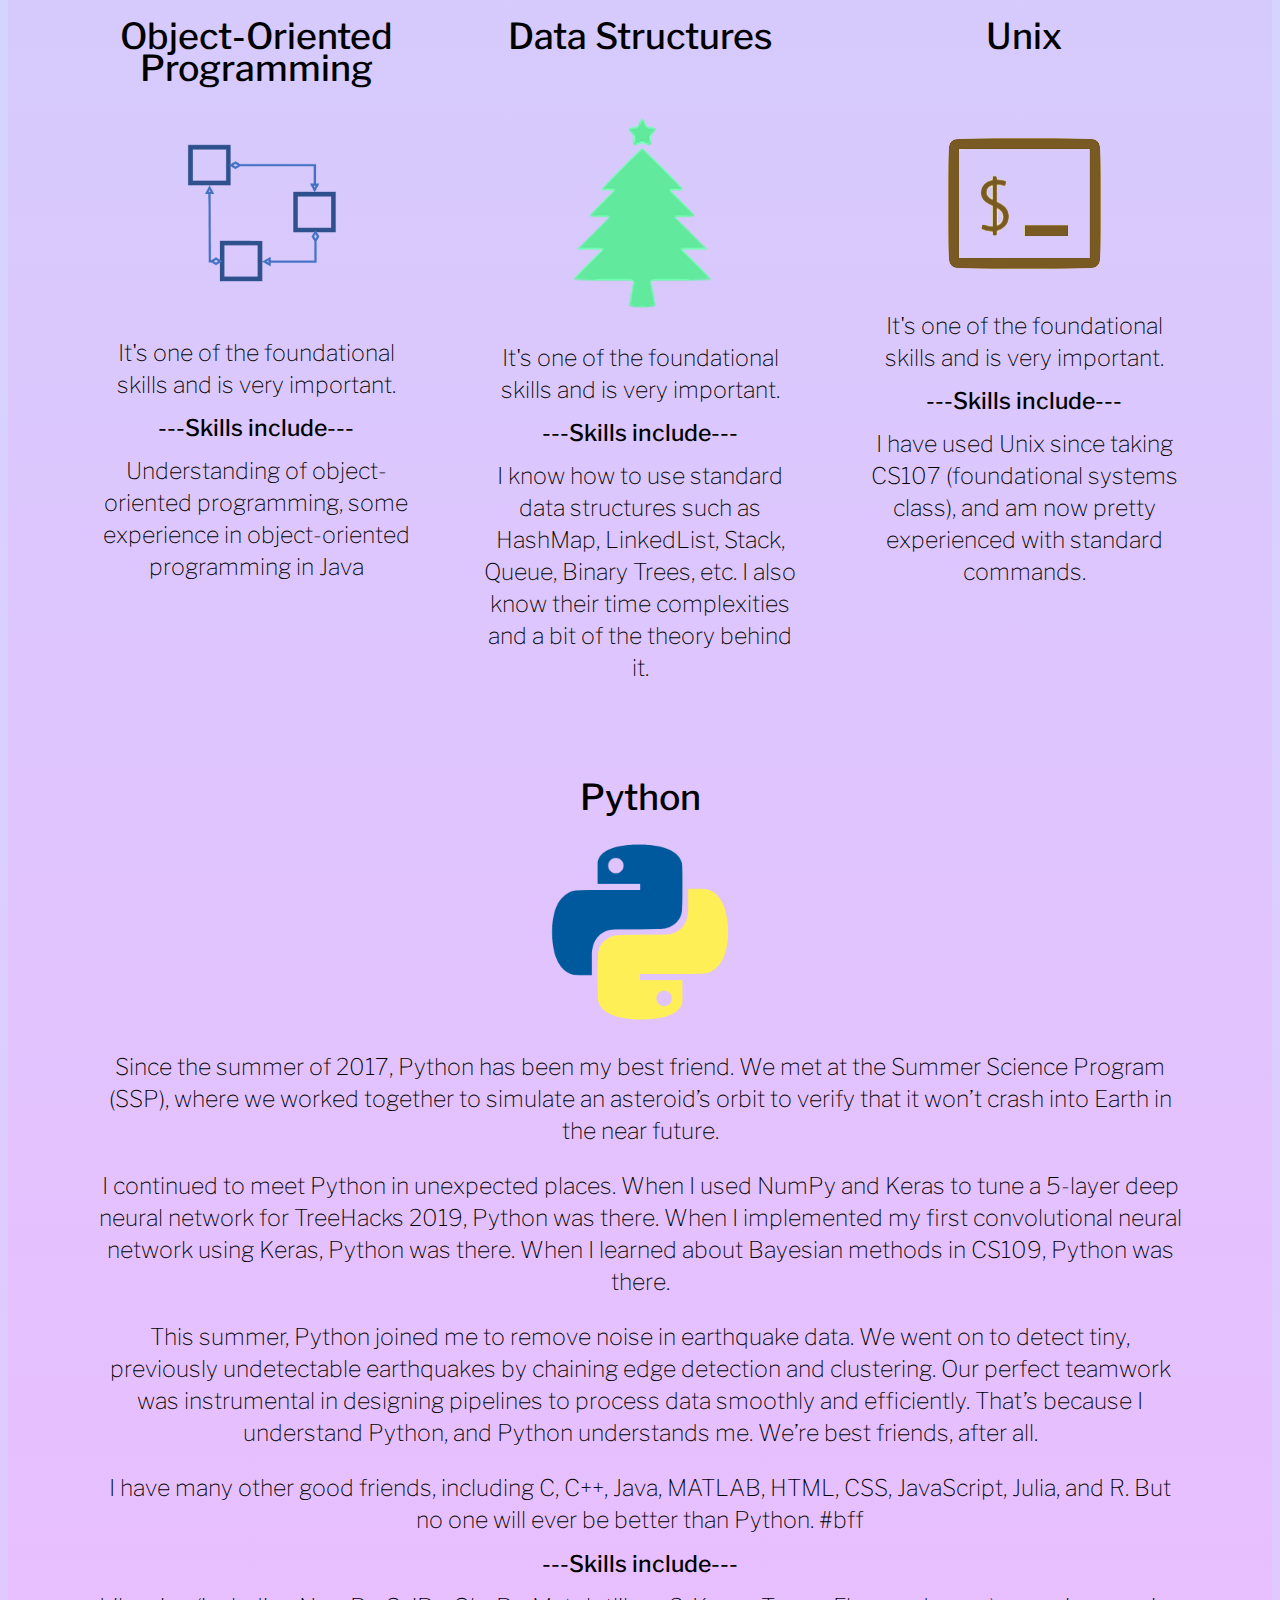
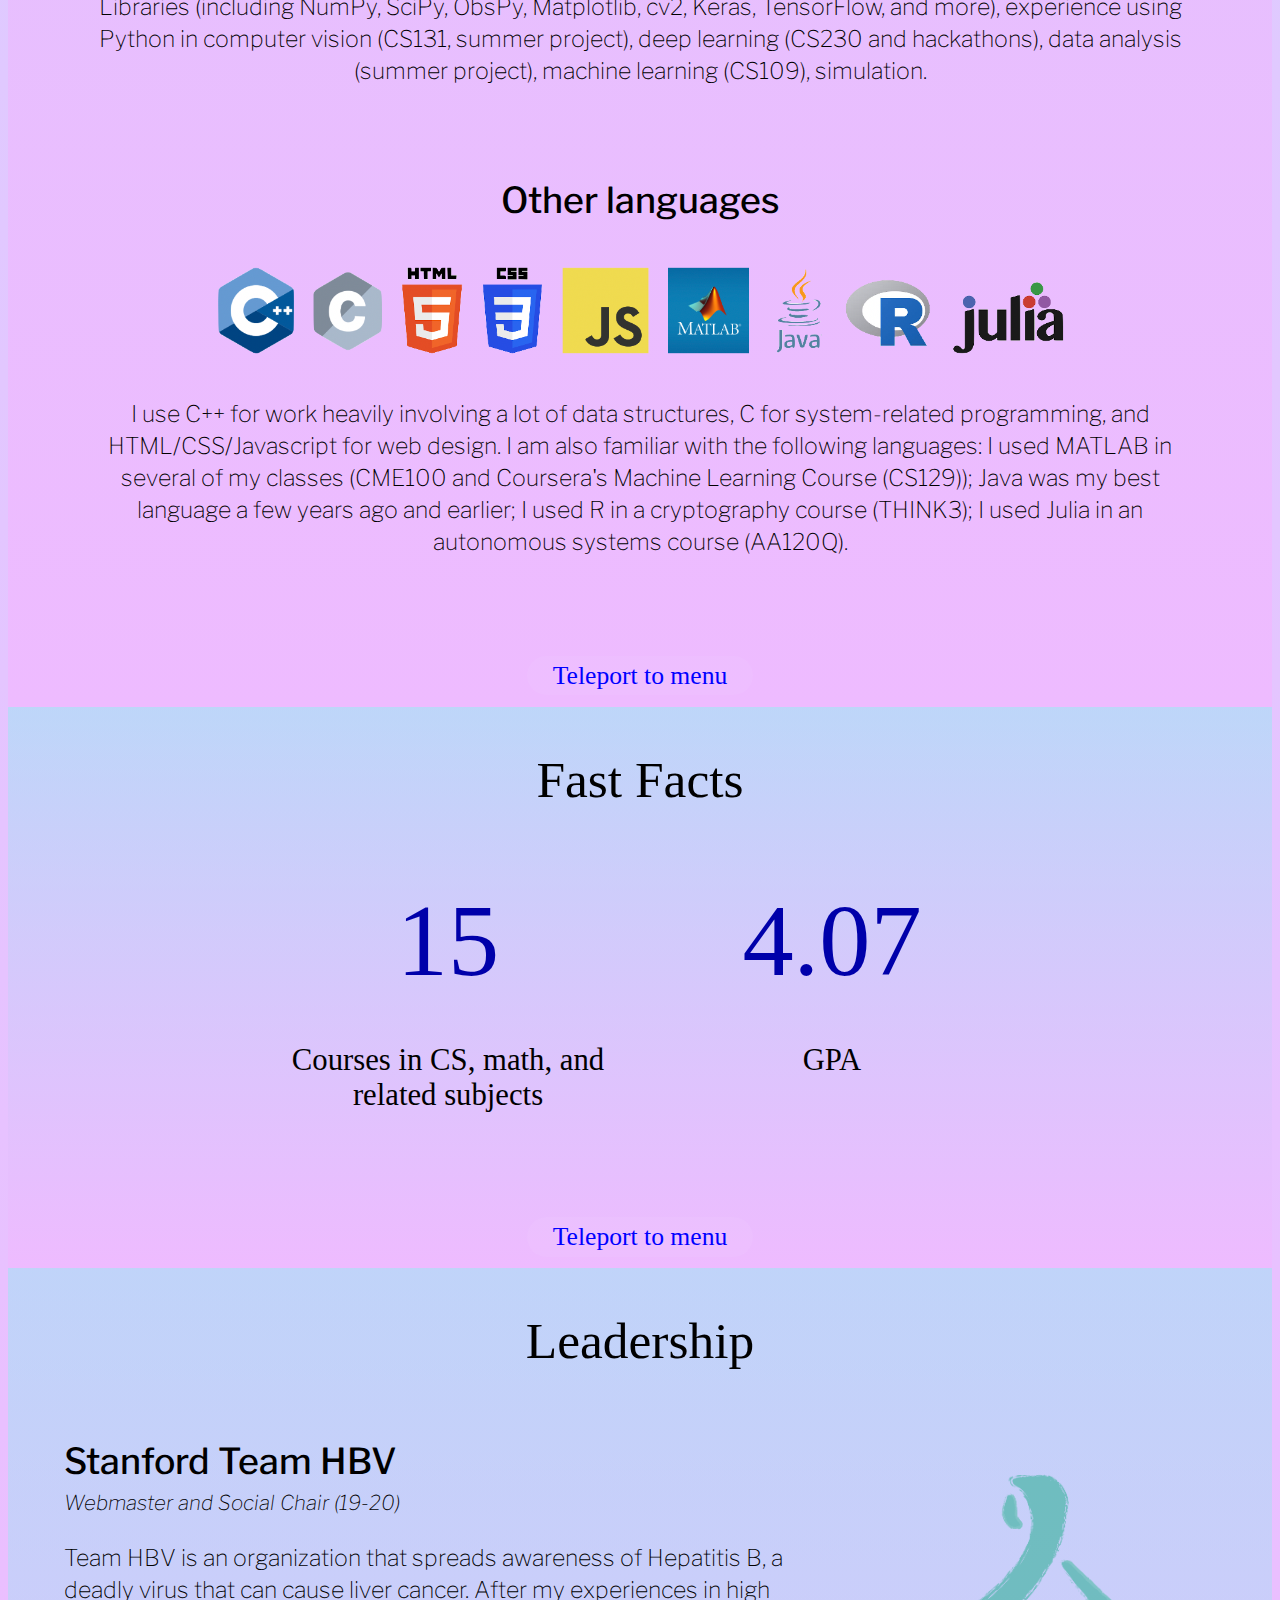
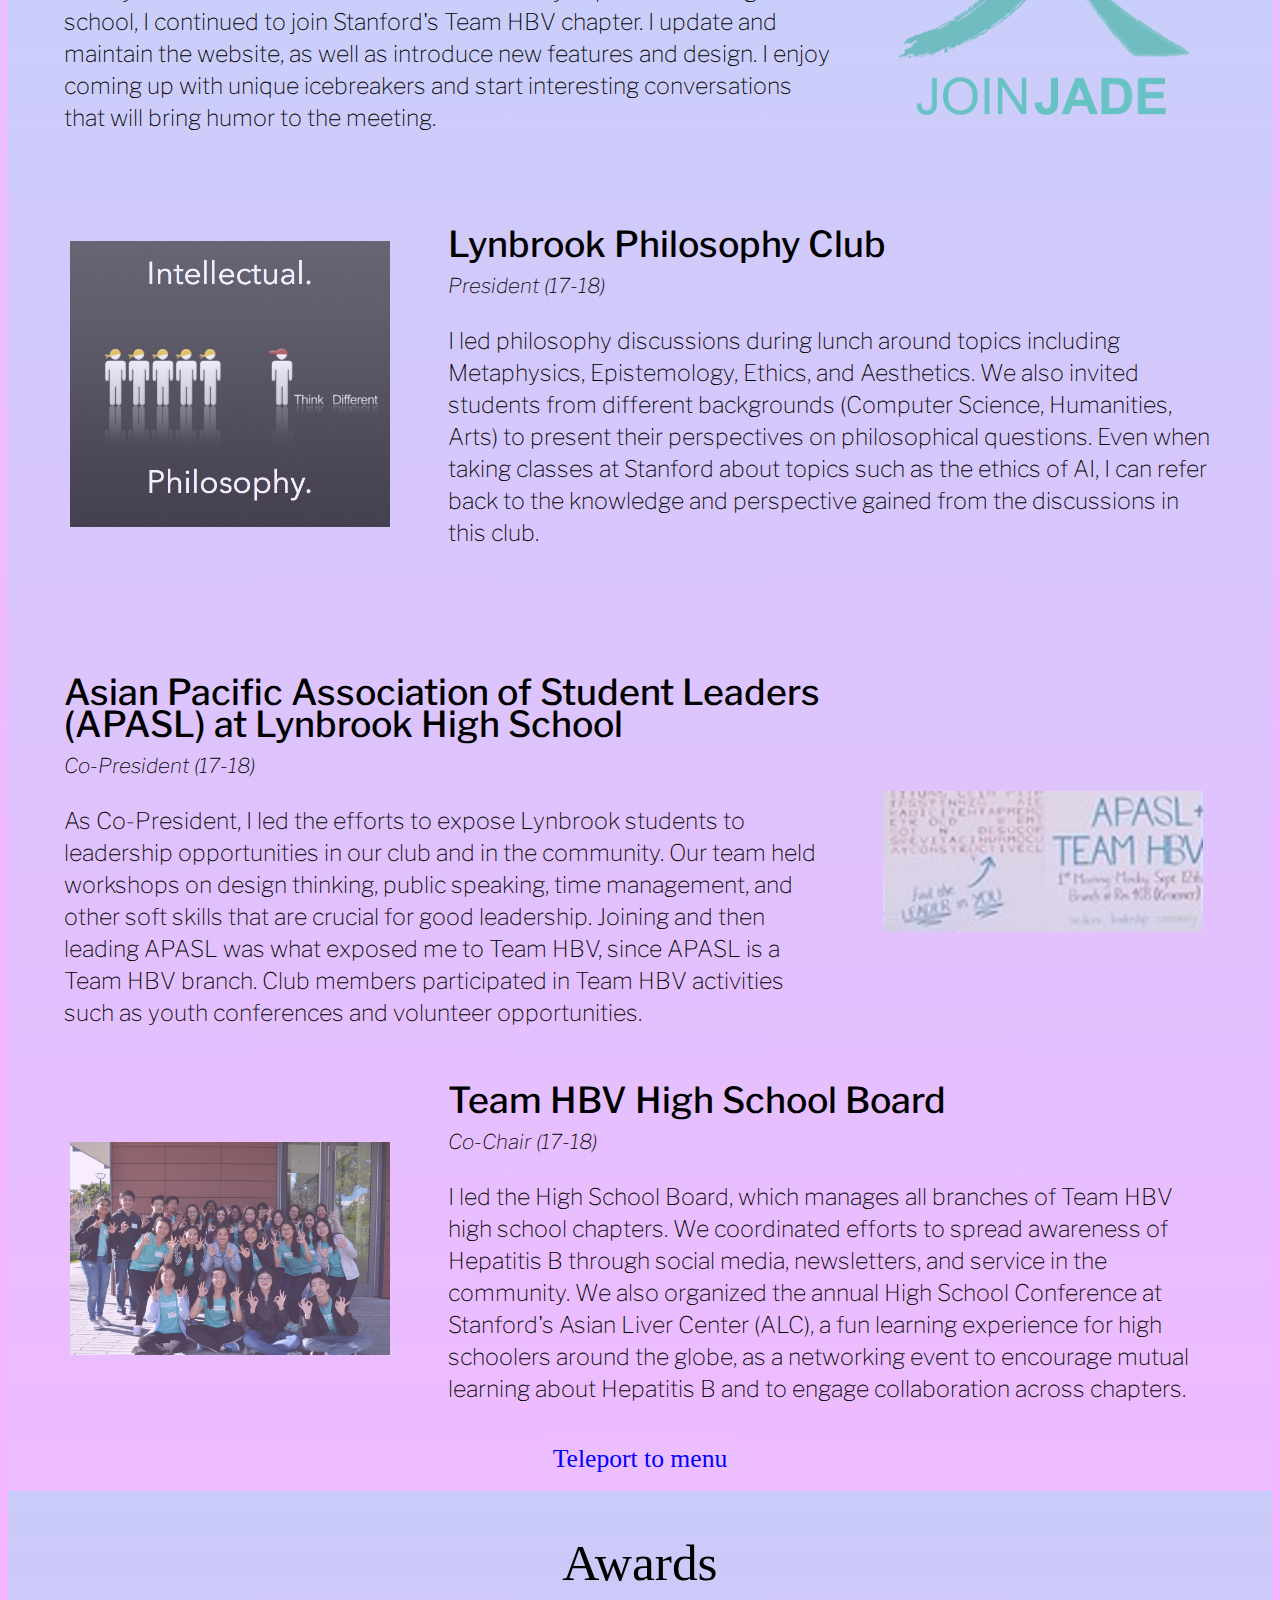
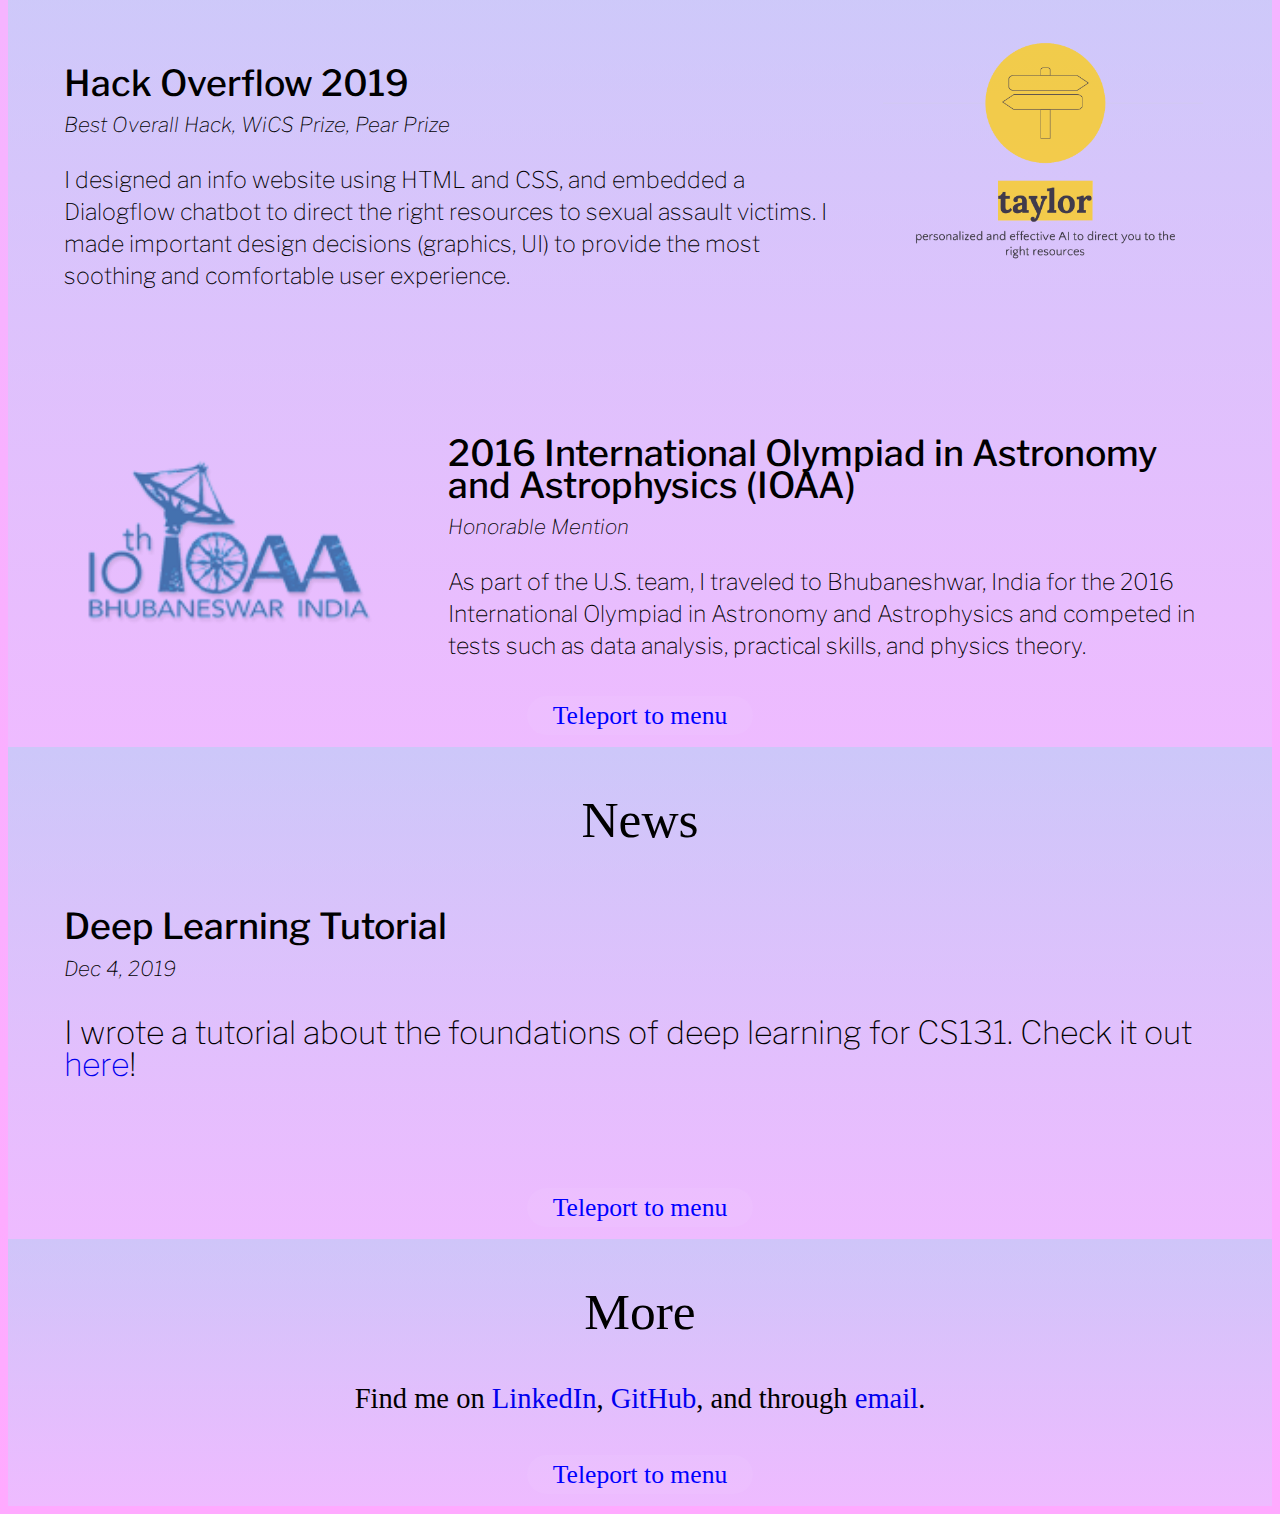
==== commit 1432b8c5: "Update index.html" ====
--- a/index.html
+++ b/index.html
@@ -22,6 +22,7 @@
                         <li id = "nav-fastfacts"><a href = "#section5">Fast Facts</a></li>
                         <li id = "nav-leadership"><a href = "#section6">Leadership</a></li>
                         <li id = "nav-news"><a href = "#section7">News</a></li>
+                        <li id = "nav-news"><a href = "#section8">News</a></li>
                         <li id = "nav-more"><a href = "#section10">More</a></li>
                     </ul>
                 </nav>
@@ -169,7 +170,7 @@
                                 <p class = "section4_text">History of Cryptography (pre-modern ciphers), Modern Cryptography, fundamentals of [Web Security, Network Security], basics of cyberlaw</p>
                             </section>
                             <section class = "section4_part2">
-                              <p class = "section4_title"> Web Design &nbsp;&nbsp;&nbsp;&nbsp;&nbsp;&nbsp;&nbsp;&nbsp;&nbsp;&nbsp;&nbsp;&nbsp;&nbsp;&nbsp;&nbsp;&nbsp;&nbsp;&nbsp;&nbsp;&nbsp;&nbsp;&nbsp;&nbsp;</p>
+                              <p class = "section4_title"> Web Design &nbsp;&nbsp;&nbsp;&nbsp;&nbsp;&nbsp;&nbsp;&nbsp;&nbsp;&nbsp;&nbsp;&nbsp;&nbsp;&nbsp;&nbsp;&nbsp;&nbsp;&nbsp;&nbsp;&nbsp;&nbsp;&nbsp;&nbsp;&nbsp;&nbsp;&nbsp;&nbsp;&nbsp;&nbsp;</p>
                               <img class = "section4_image" src="web_design_logo_v3.png">
                               <p class = "section4_text"> I enjoy graphic design as a hobby, and that extends to web design. In fact, I designed this webpage from scratch (no Bootstrap), first for the Hack Overflow 2019 hackathon (where we won prizes including the Best Overall Hack), and then repurposed to become my personal website.</p>
                               <p class = "section4_miniheader">---Skills include---</p>
@@ -203,7 +204,7 @@
                               <p class = "section4_text">I know how to use standard data structures such as HashMap, LinkedList, Stack, Queue, Binary Trees, etc. I also know their time complexities and a bit of the theory behind it.</p>
                             </section>
                             <section class = "section4_part2">
-                              <p class = "section4_title"> Unix &nbsp;&nbsp;&nbsp;&nbsp;&nbsp;&nbsp;&nbsp;&nbsp;&nbsp;&nbsp;&nbsp;&nbsp;&nbsp;&nbsp;&nbsp;&nbsp;&nbsp;&nbsp;&nbsp;&nbsp;&nbsp;&nbsp;&nbsp;&nbsp;&nbsp;&nbsp;&nbsp;&nbsp;&nbsp;&nbsp;&nbsp;&nbsp;&nbsp;&nbsp;&nbsp;&nbsp;&nbsp;&nbsp;&nbsp;&nbsp;</p>
+                              <p class = "section4_title"> Unix &nbsp;&nbsp;&nbsp;&nbsp;&nbsp;&nbsp;&nbsp;&nbsp;&nbsp;&nbsp;&nbsp;&nbsp;&nbsp;&nbsp;&nbsp;&nbsp;&nbsp;&nbsp;&nbsp;&nbsp;&nbsp;&nbsp;&nbsp;&nbsp;&nbsp;&nbsp;&nbsp;&nbsp;&nbsp;&nbsp;&nbsp;&nbsp;&nbsp;&nbsp;&nbsp;&nbsp;&nbsp;&nbsp;&nbsp;&nbsp;&nbsp;&nbsp;&nbsp;&nbsp;&nbsp;&nbsp;</p>
                               <img class = "section4_image1" src="unix_logo_v7.png">
                               <p class = "section4_text"> It's one of the foundational skills and is very important.</p>
                               <p class = "section4_miniheader">---Skills include---</p>
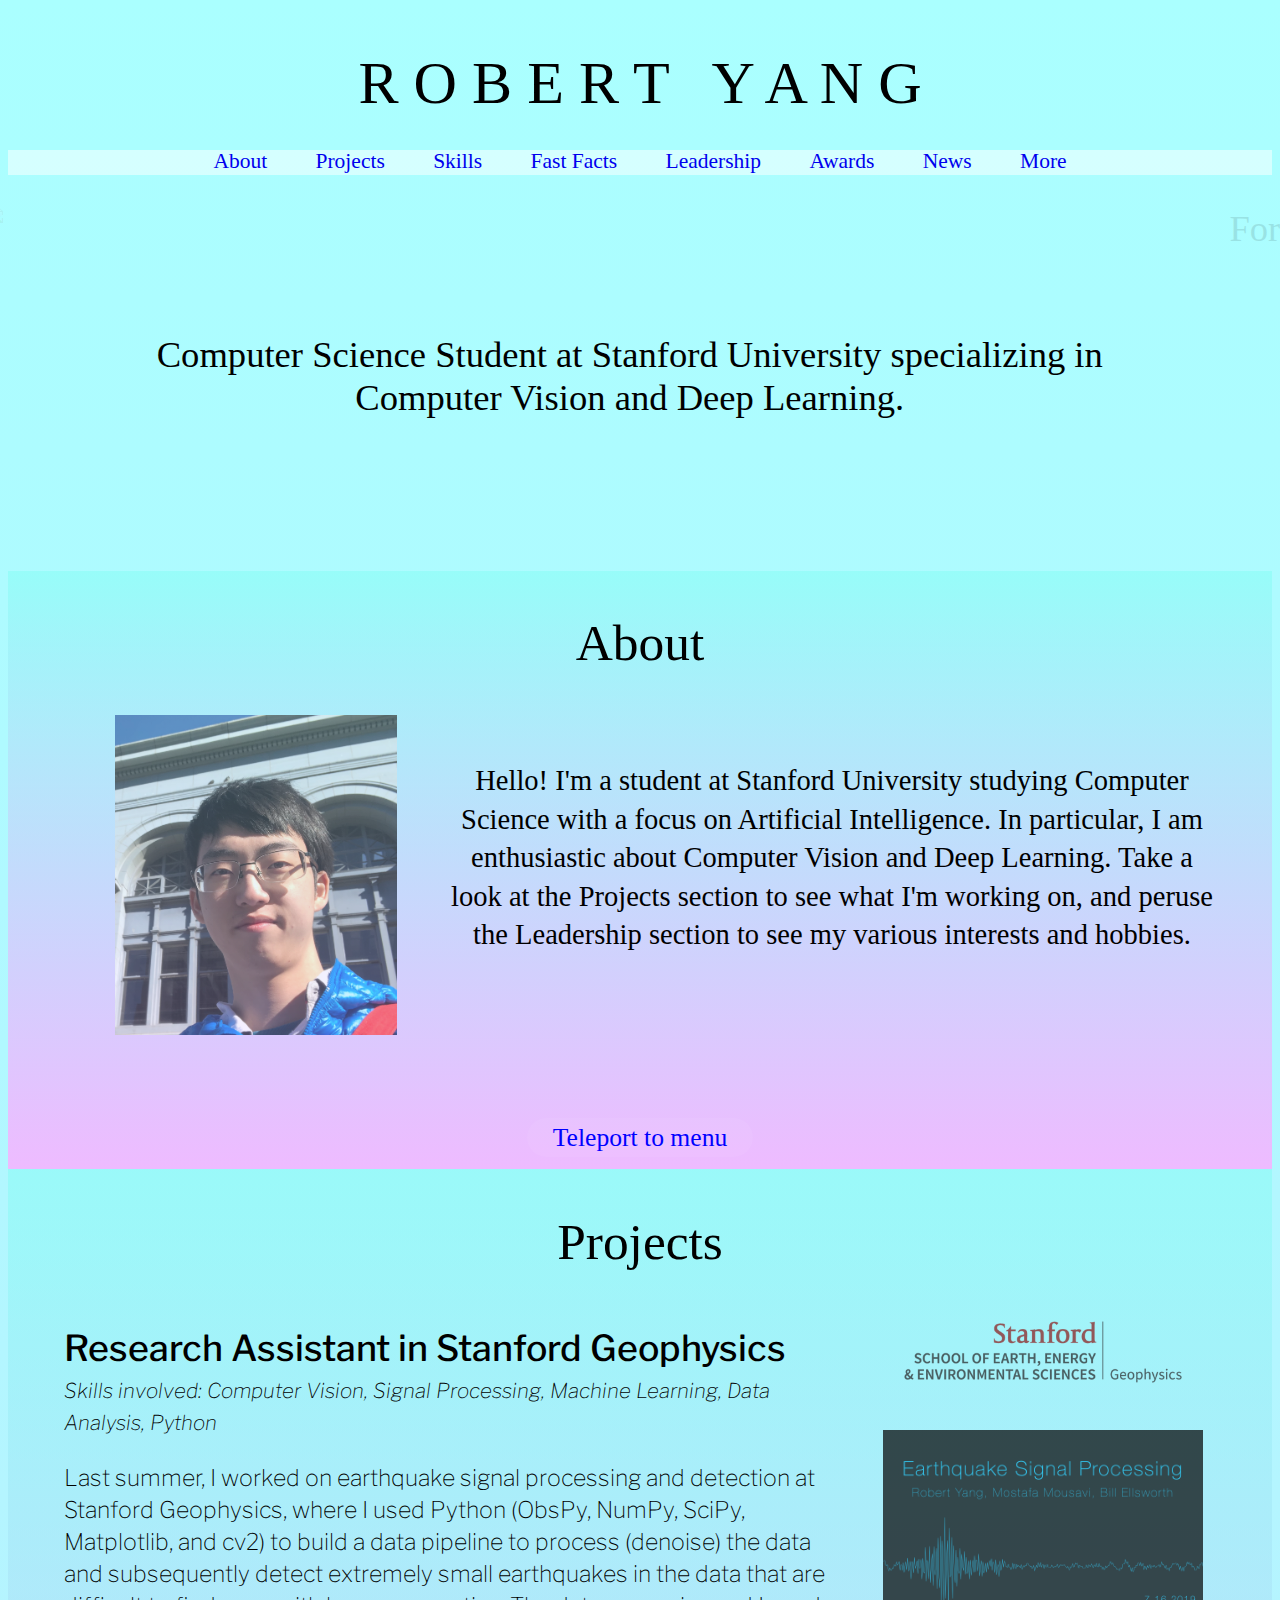
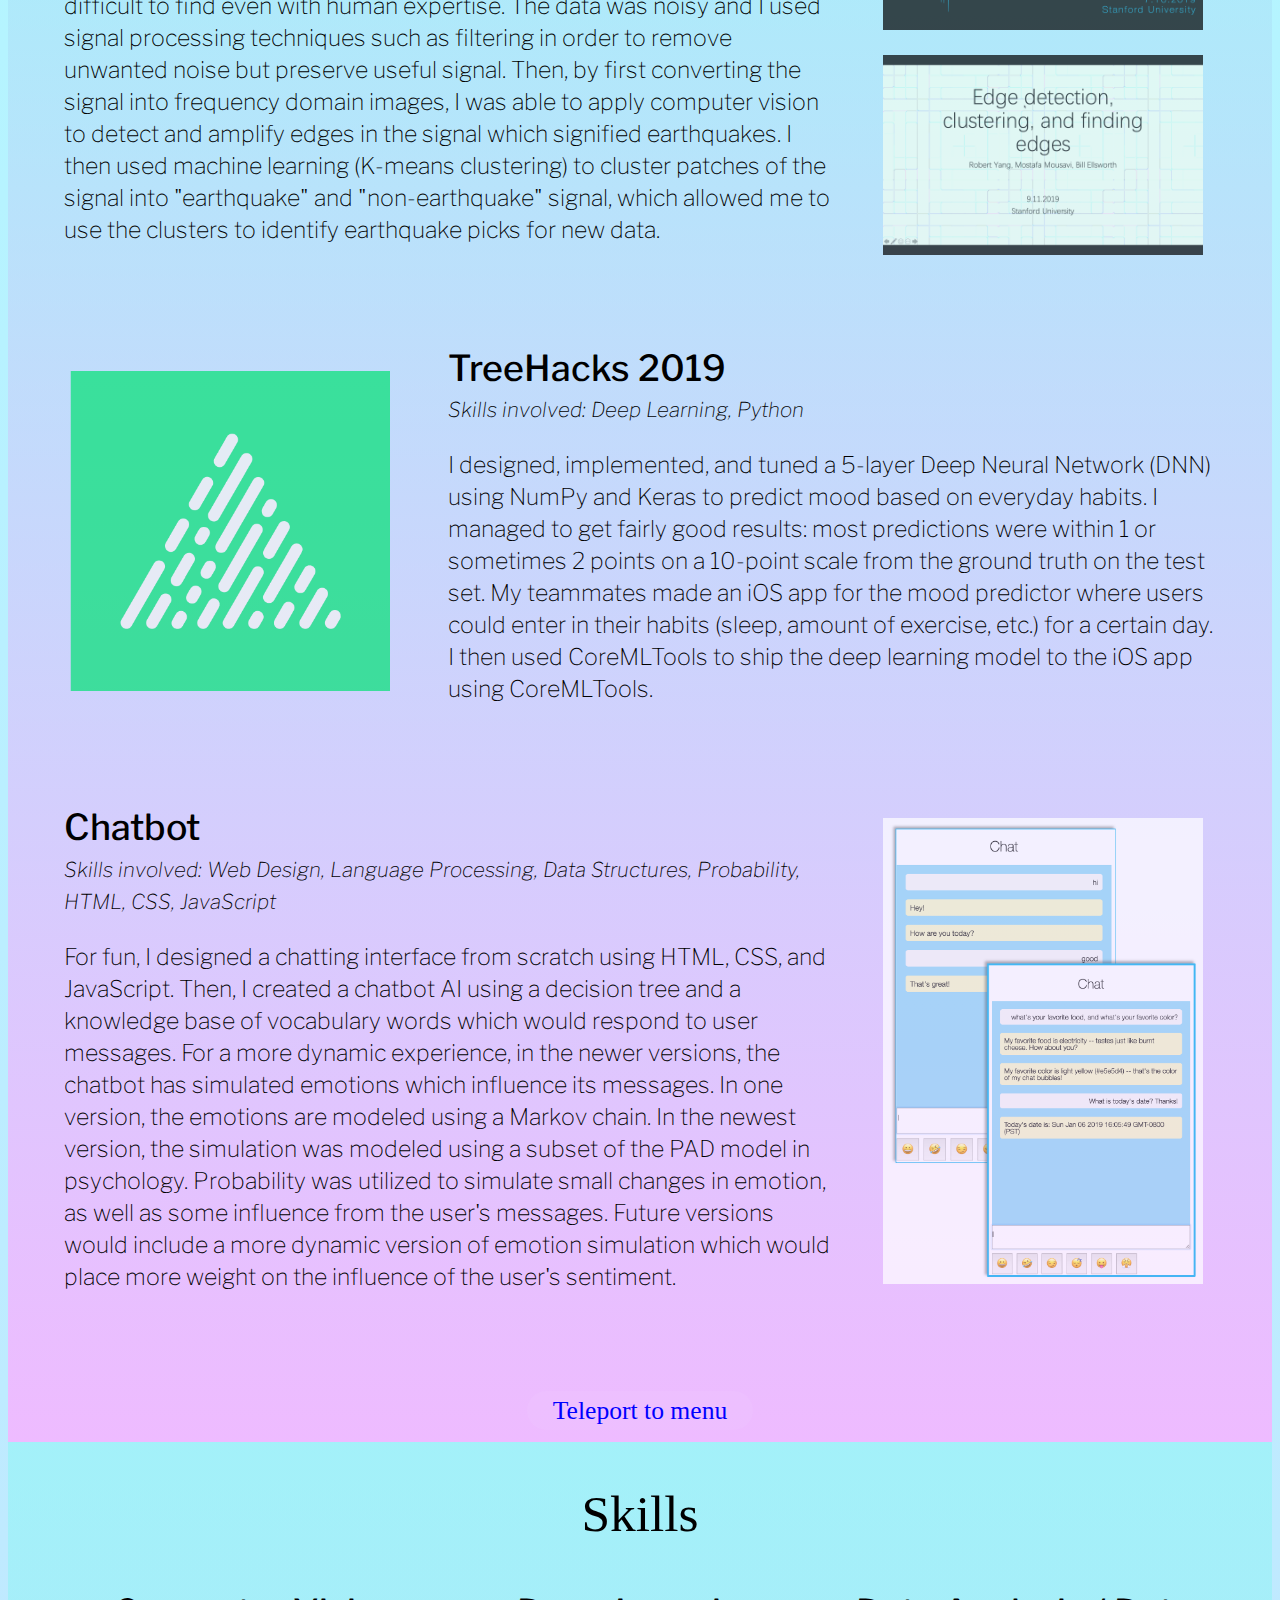
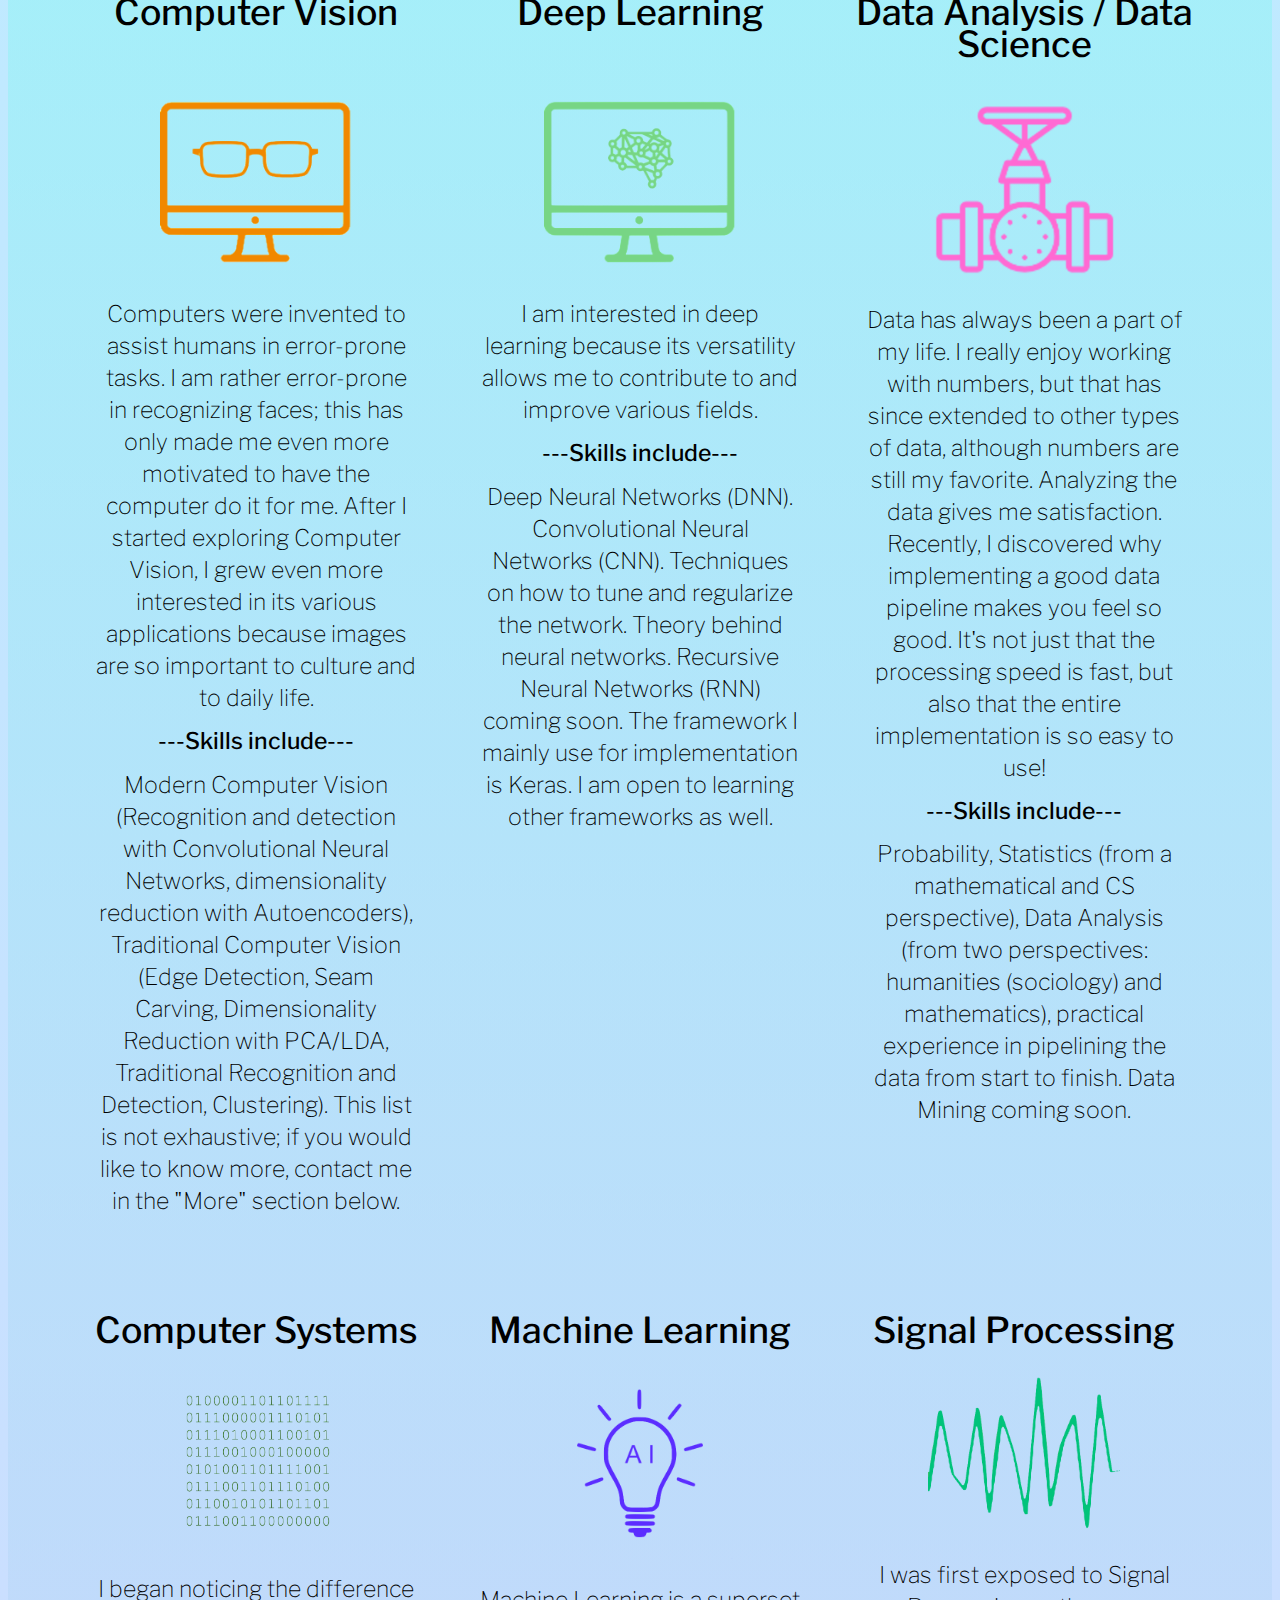
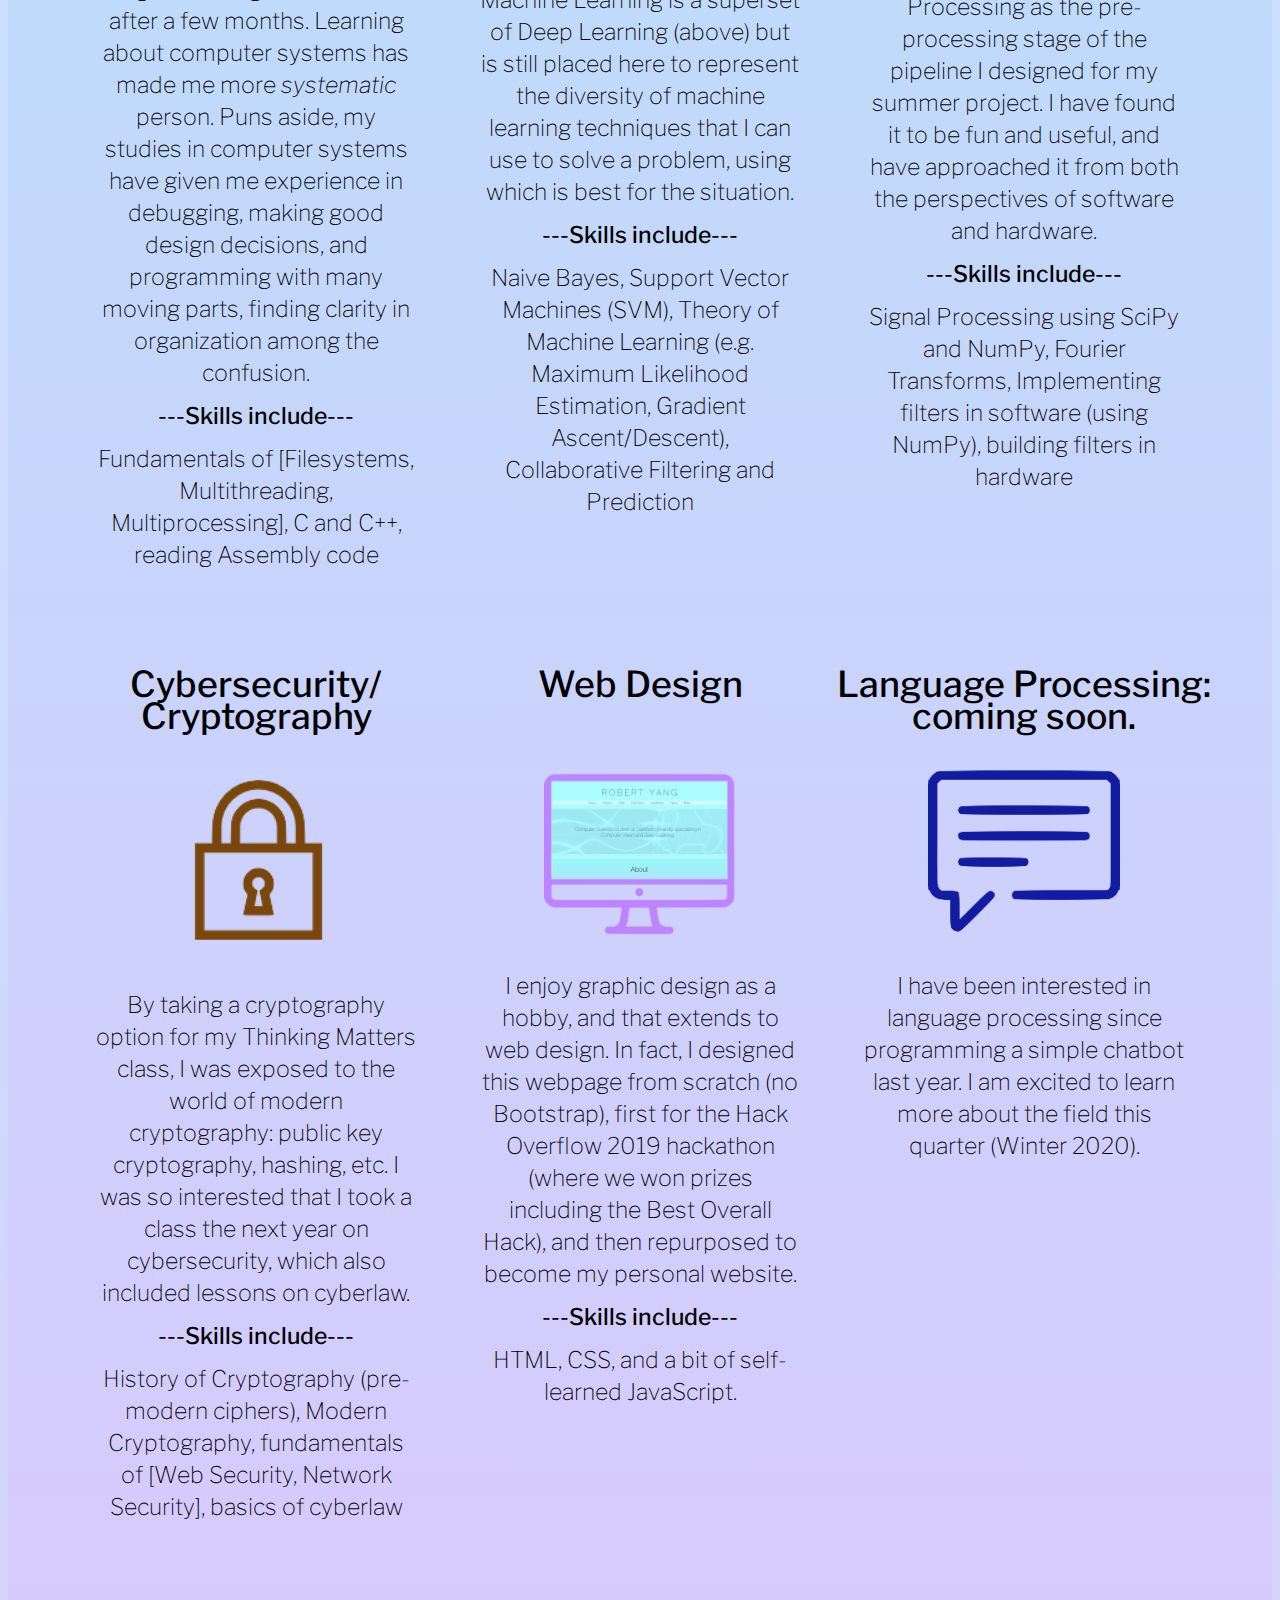
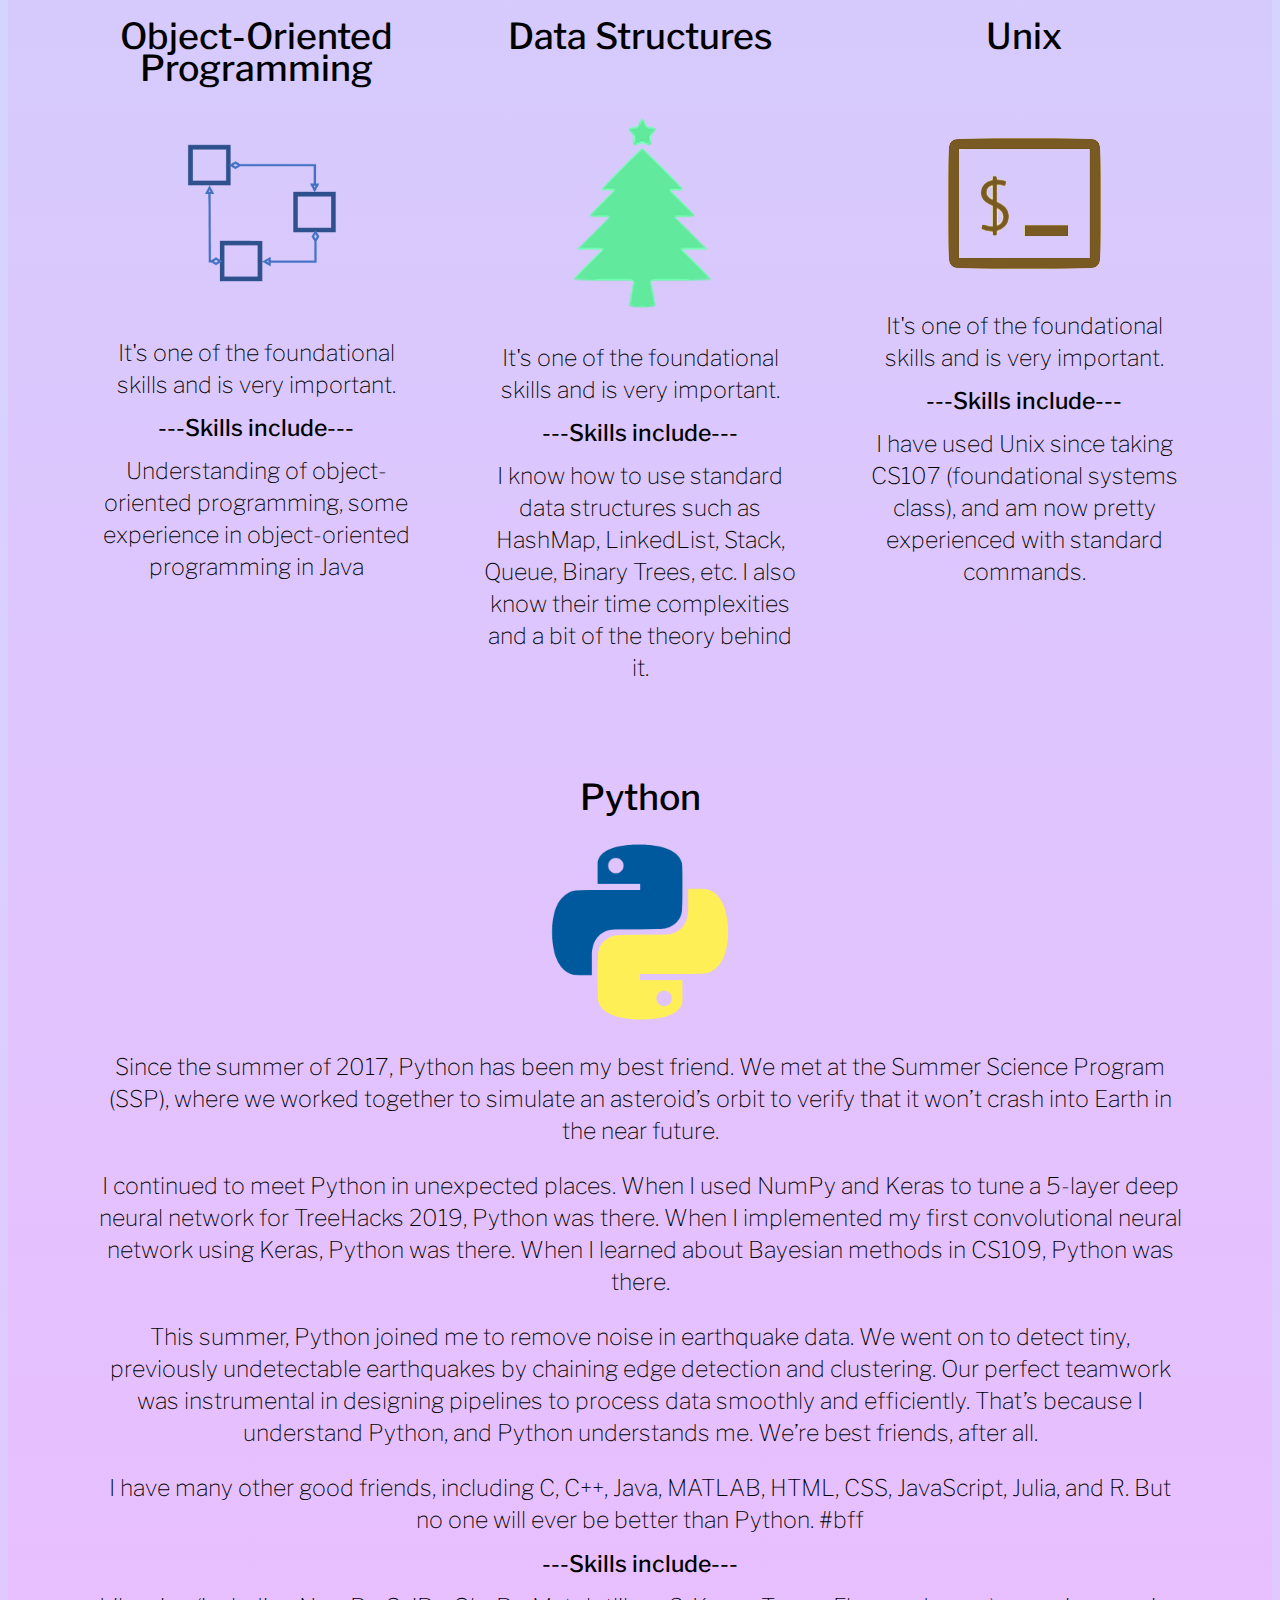
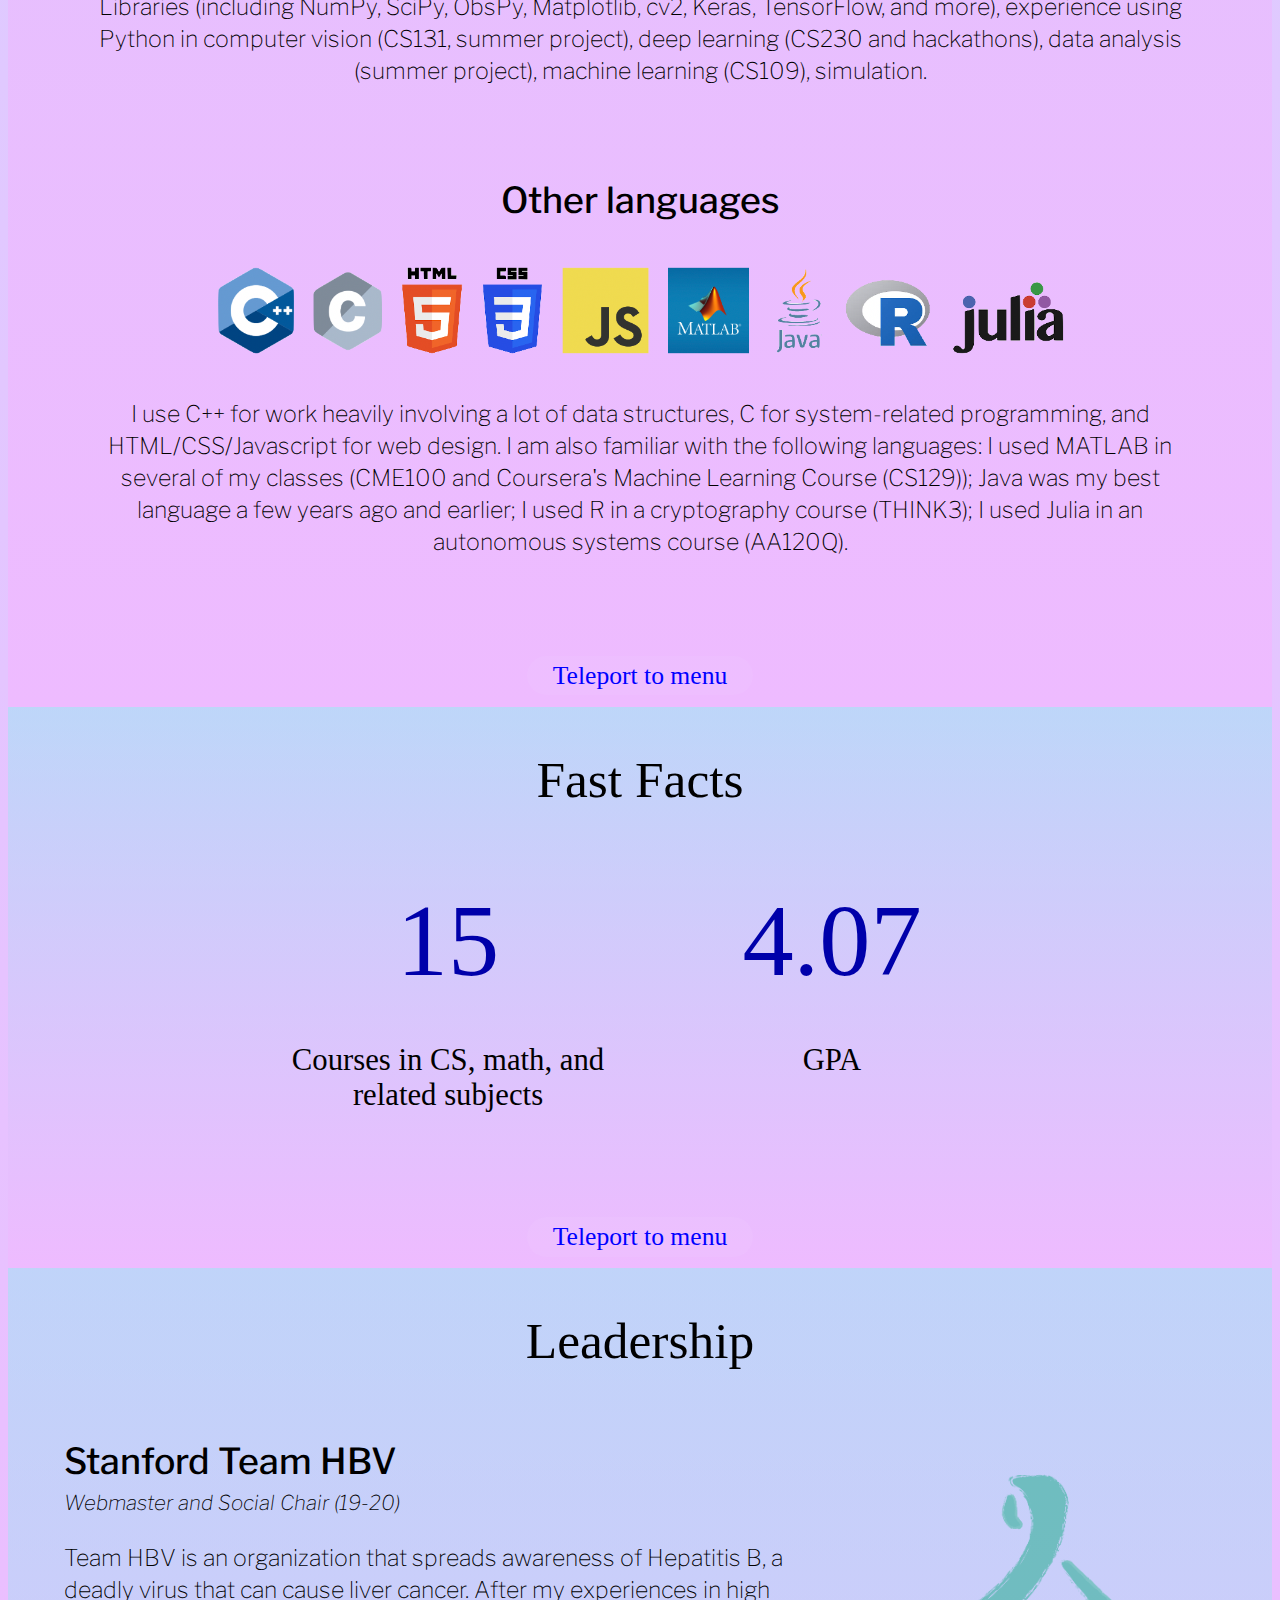
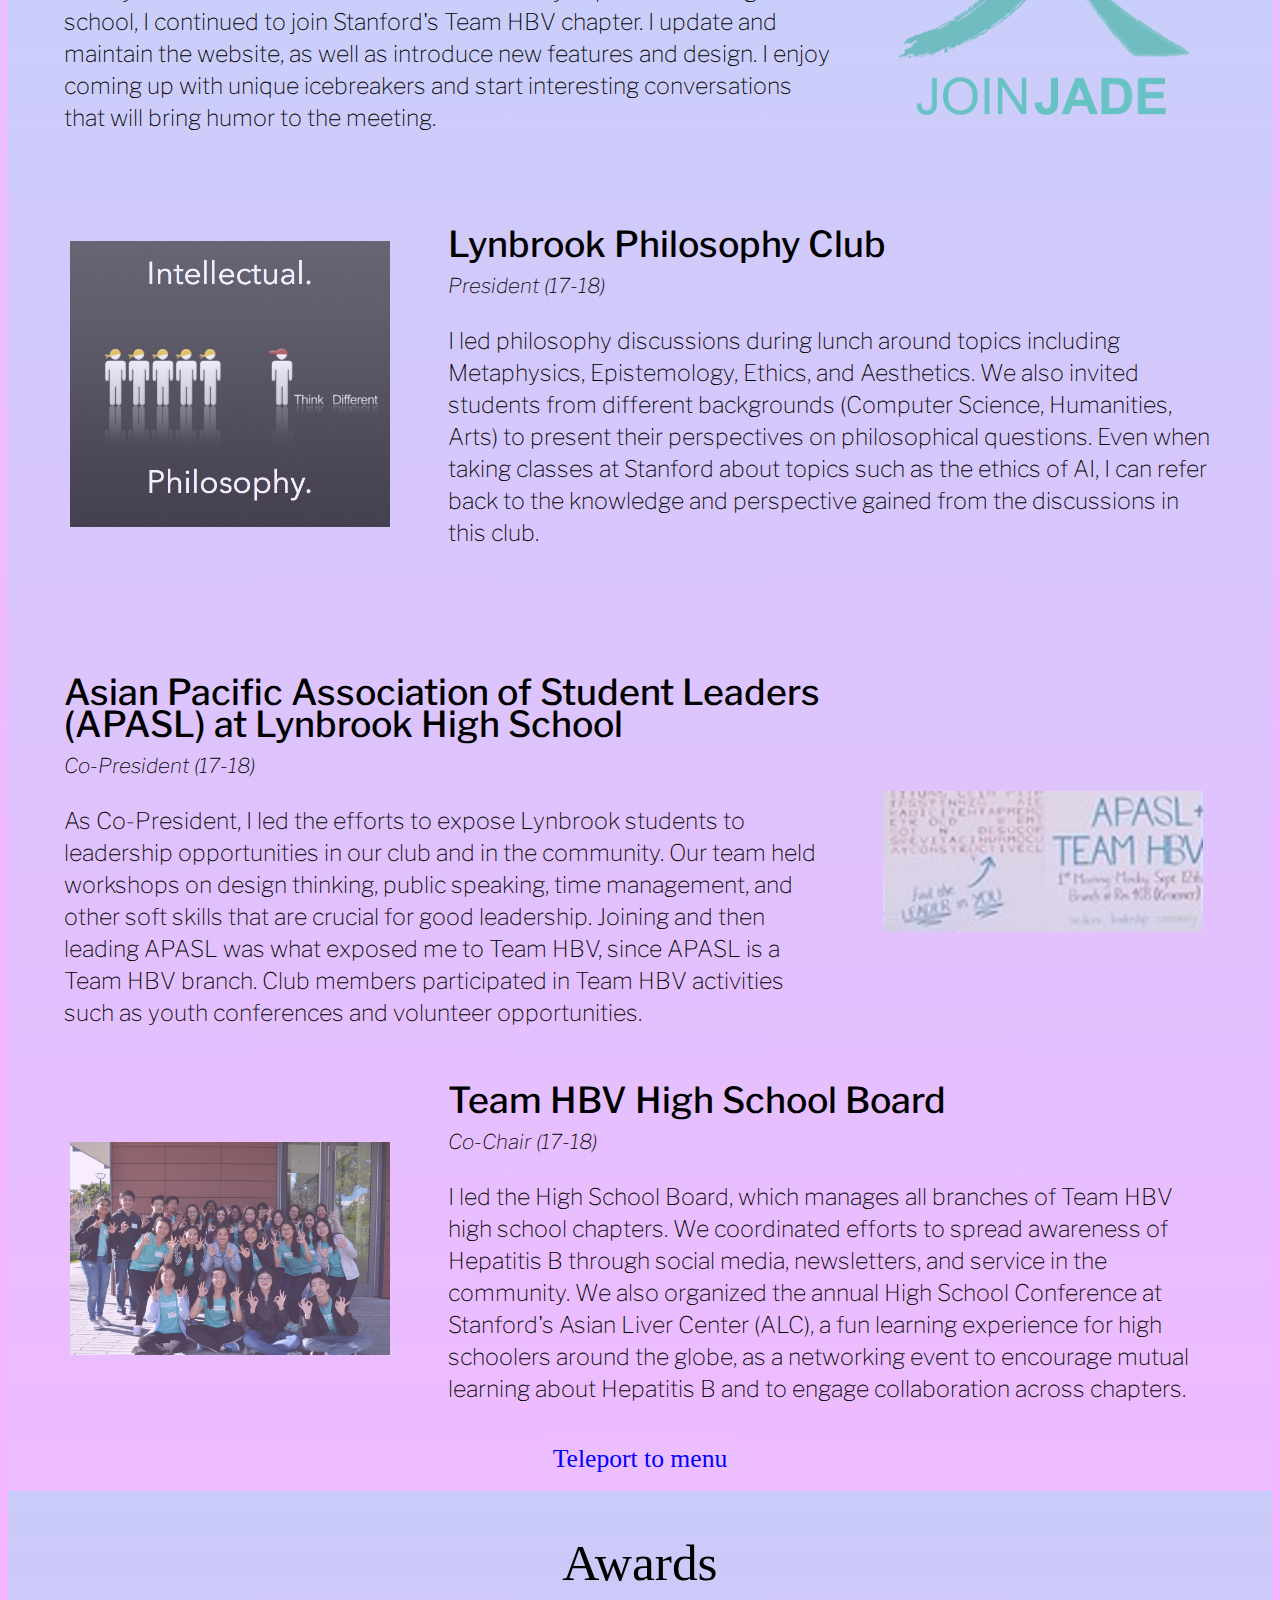
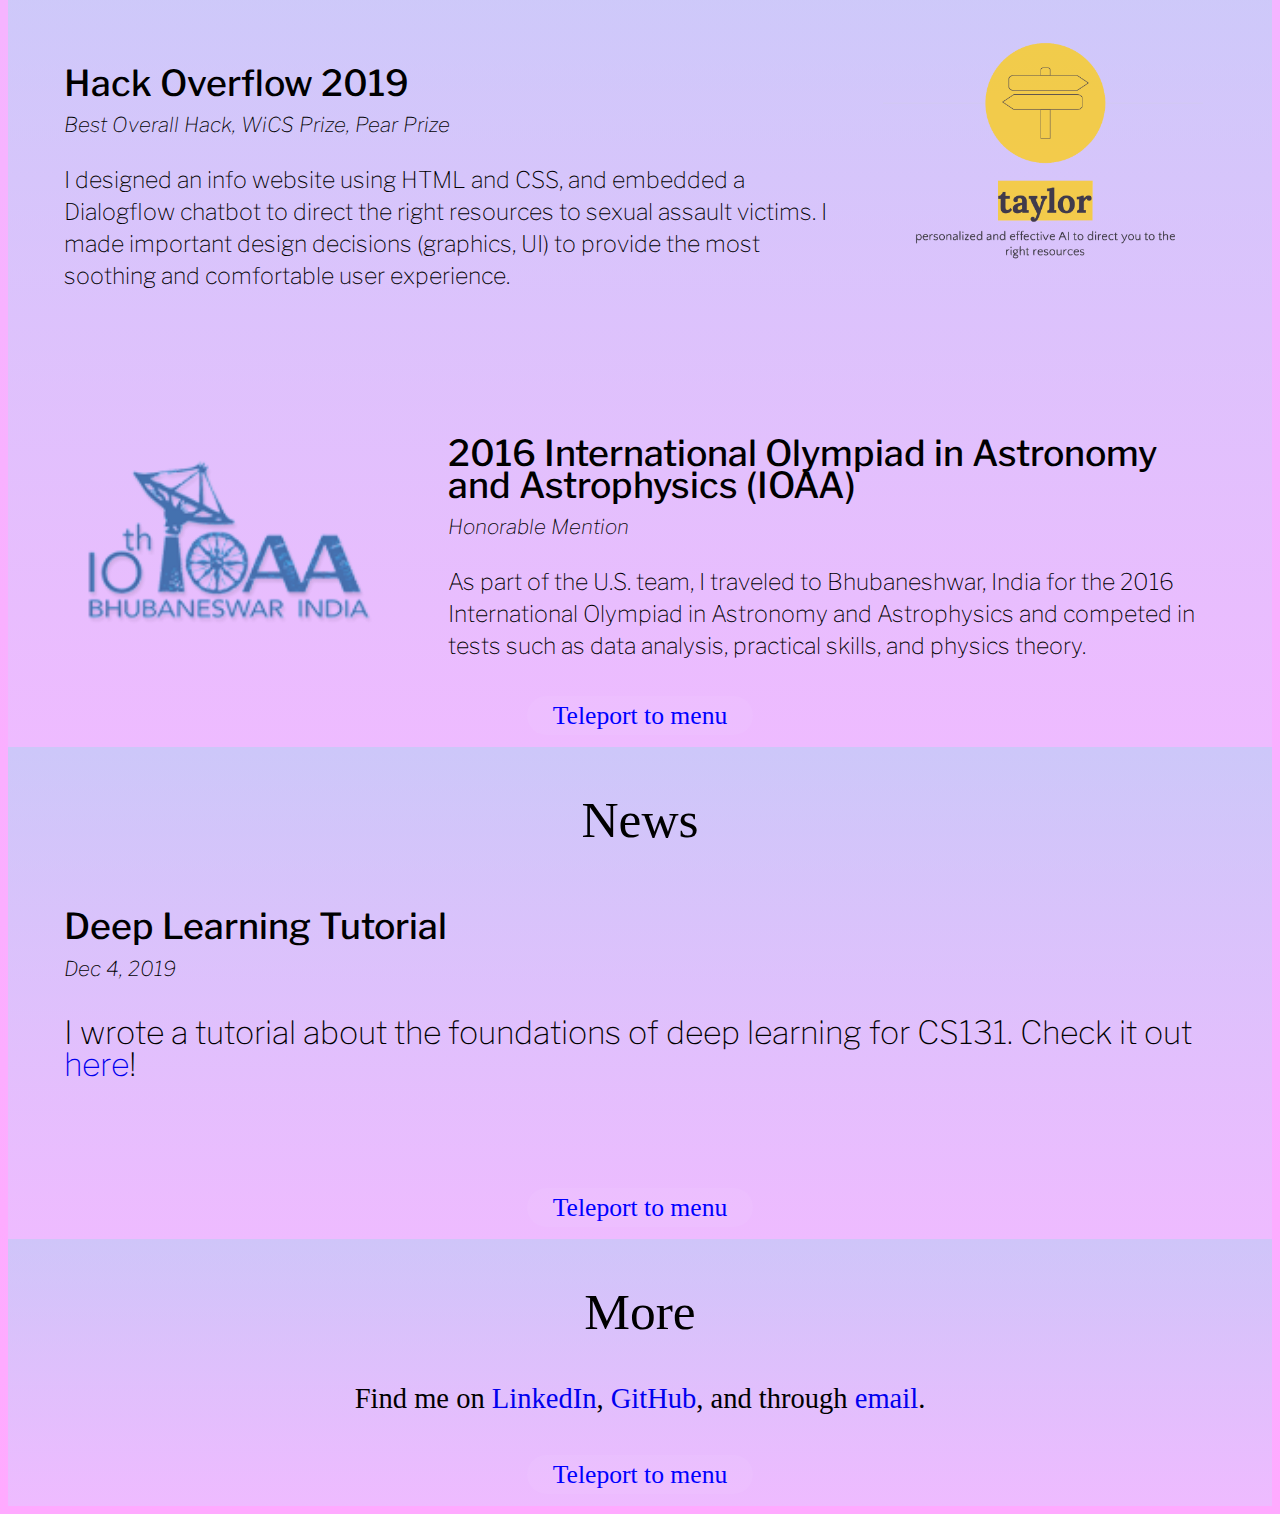
==== commit 7992571d: "Update index.html" ====
--- a/index.html
+++ b/index.html
@@ -21,7 +21,7 @@
                         <li id = "nav-skills"><a href = "#section4">Skills</a></li>
                         <li id = "nav-fastfacts"><a href = "#section5">Fast Facts</a></li>
                         <li id = "nav-leadership"><a href = "#section6">Leadership</a></li>
-                        <li id = "nav-news"><a href = "#section7">News</a></li>
+                        <li id = "nav-news"><a href = "#section7">Awards</a></li>
                         <li id = "nav-news"><a href = "#section8">News</a></li>
                         <li id = "nav-more"><a href = "#section10">More</a></li>
                     </ul>
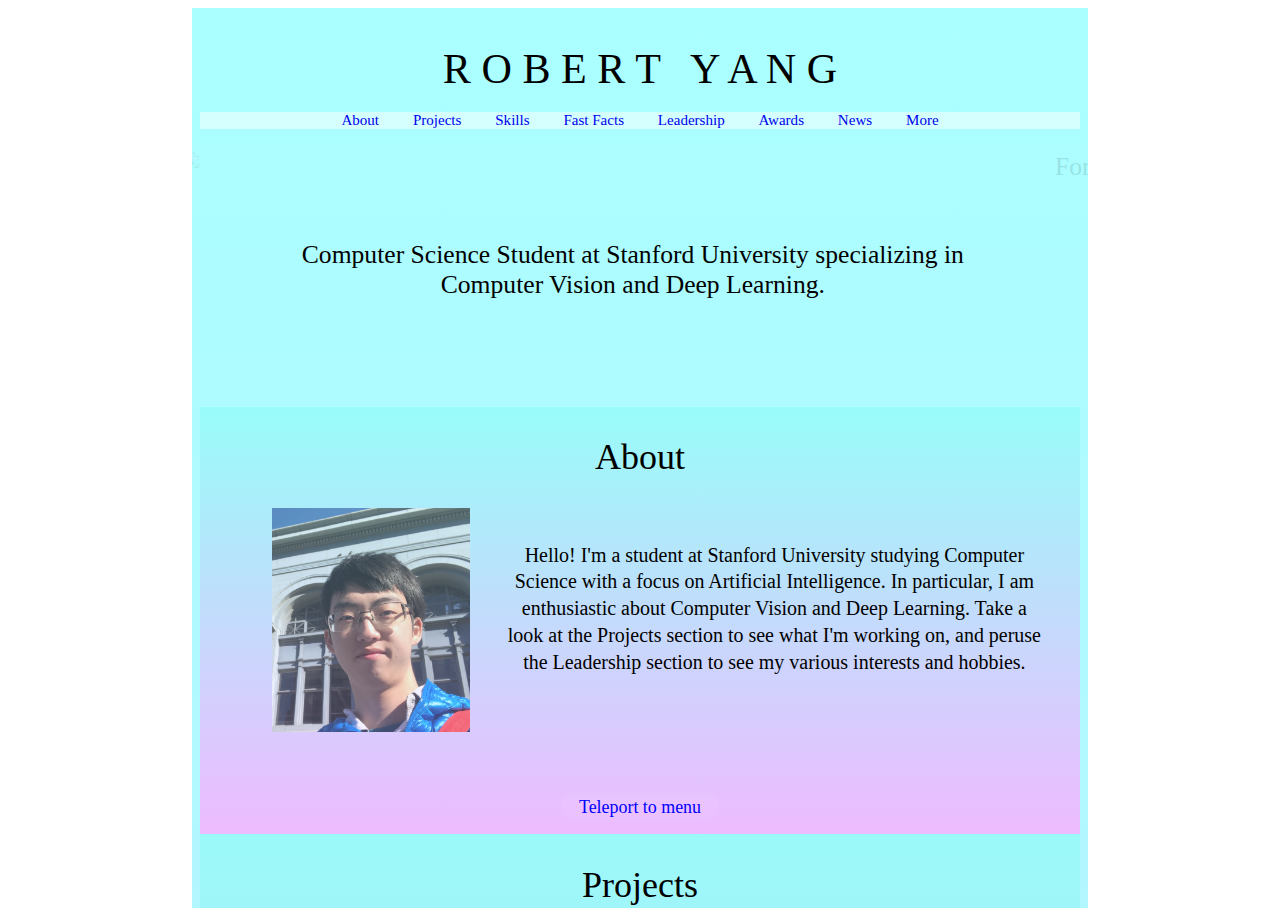
==== commit 75199e4e: "Add files via upload" ====
--- a/index.html
+++ b/index.html
@@ -6,395 +6,14 @@
         <meta charset = "UTF-8">
         <meta name="viewport" content="width=device-width">
         <title>Robert Yang</title>
+        <!--
         <link rel="stylesheet" href="cs_website_ver_1a.css">
+        -->
+        <link rel="stylesheet" href="index.css">
         <link href="https://fonts.googleapis.com/css?family=Libre+Franklin:100,100i,200,200i,300,300i,400,400i,500,500i,600,600i,700,700i,800,800i,900,900i&display=swap" rel="stylesheet">
     </head>
 
     <body>
-        <div class = "flex-container">
-            <header id = "menu">
-                <h1>R O B E R T &nbsp; Y A N G</h1>
-                <nav>
-                    <ul>
-                        <li id = "nav-about"><a href = "#section2">About</a></li>
-                        <li id = "nav-projects"><a href = "#section3">Projects</a></li>
-                        <li id = "nav-skills"><a href = "#section4">Skills</a></li>
-                        <li id = "nav-fastfacts"><a href = "#section5">Fast Facts</a></li>
-                        <li id = "nav-leadership"><a href = "#section6">Leadership</a></li>
-                        <li id = "nav-news"><a href = "#section7">Awards</a></li>
-                        <li id = "nav-news"><a href = "#section8">News</a></li>
-                        <li id = "nav-more"><a href = "#section10">More</a></li>
-                    </ul>
-                </nav>
-            </header>
-            <section id = "section1">
-                <div class="image_wrapper">
-                  <img src="https://www.surveycto.com/wp-content/uploads/2018/04/ai-and-dev.jpg" alt="Forest" id = "image">
-                </div>
-                <h2 id = "section1_header"> Computer Science Student at Stanford University specializing in Computer Vision and Deep Learning.</h2>
-            </section>
-            <section id = "section2" class = "section_class">
-                <h2 id = "section2_header" class = "sectionheader"> <span class = "boundingbox"> About </span> </h2>
-                <section class = "section2_outside_flex">
-                    <section class = "section2_inside_flex">
-                        <section id = "section2_part1">
-                            <img id = "section2_image1" src="robert.png">
-                        </section>
-                        <section id = "section2_part2">
-                            <p class = "info">Hello! I'm a student at Stanford University studying Computer Science with a focus on Artificial Intelligence. In particular, I am enthusiastic about Computer Vision and Deep Learning. Take a look at the Projects section to see what I'm working on, and peruse the Leadership section to see my various interests and hobbies. </p>
-                        </section>
-                    </section>
-                </section>
-                <section class = "return_wrapper">
-                    <p><a class = "return" href = "#menu">Teleport to menu</a></p>
-                </section>
-            </section>
-            <section id = "section3" class = "section_class">
-                <h2 id = "section3_header" class = "sectionheader"> <span class = "boundingbox"> Projects </span> </h2>
-                <article class = "section3_part1">
-                    <section class = "section3_outside_flex">
-                        <section class = "section3_inside_flex">
-                            <section class = "section3_part3">
-                                <p class = "section3_spacer"> &nbsp; </p>
-                                <p class = "section3_title"> Research Assistant in Stanford Geophysics</p>
-                                <p class = "section3_minititle"> Skills involved: Computer Vision, Signal Processing, Machine Learning, Data Analysis, Python</p>
-                                <p class = "section3_text">Last summer, I worked on earthquake signal processing and detection at Stanford Geophysics, where I used Python (ObsPy, NumPy, SciPy, Matplotlib, and cv2) to build a data pipeline to process (denoise) the data and subsequently detect extremely small earthquakes in the data that are difficult to find even with human expertise. The data was noisy and I used signal processing techniques such as filtering in order to remove unwanted noise but preserve useful signal. Then, by first converting the signal into frequency domain images, I was able to apply computer vision to detect and amplify edges in the signal which signified earthquakes. I then used machine learning (K-means clustering) to cluster patches of the signal into "earthquake" and "non-earthquake" signal, which allowed me to use the clusters to identify earthquake picks for new data.</p>
-                            </section>
-                            <section class = "section3_part2">
-                                <img class = "section3_image1" src="section3_image1.png">
-                                <img class = "section3_image1" src="section3_image3.png">
-                                <img class = "section3_image1" src="section3_image4.png">
-                            </section>
-                        </section>
-                    </section>
-                </article>
-                <article class = "section3_part1">
-                    <section class = "section3_outside_flex">
-                        <section class = "section3_inside_flex">
-                            <section class = "section3_part2">
-                                <img class = "section3_image2" src="section3_image5.png">
-                            </section>
-                            <section class = "section3_part3">
-                                <p class = "section3_spacer"> &nbsp; </p>
-                                <p class = "section3_title"> TreeHacks 2019</p>
-                                <p class = "section3_minititle"> Skills involved: Deep Learning, Python</p>
-                                <!--<p class = "section3_text">I designed, implemented, and tuned a 5-layer Deep Neural Network (DNN) using NumPy and Keras to predict mood based on everyday habits. The main challenge I faced was finding ways to regularize the network to minimize overfitting, because of the small amount of data (40 data points from my partners' diary, each with 11 features). Given the data, I surprisingly managed to get fairly good results: most predictions were within 1 or 2 points from the ground truth on the test set. </p>-->
-                                <p class = "section3_text">I designed, implemented, and tuned a 5-layer Deep Neural Network (DNN) using NumPy and Keras to predict mood based on everyday habits. I managed to get fairly good results: most predictions were within 1 or sometimes 2 points on a 10-point scale from the ground truth on the test set. My teammates made an iOS app for the mood predictor where users could enter in their habits (sleep, amount of exercise, etc.) for a certain day. I then used CoreMLTools to ship the deep learning model to the iOS app using CoreMLTools.</p>
-                            </section>
-                        </section>
-                    </section>
-                </article>
-                <article class = "section3_part1">
-                    <section class = "section3_outside_flex">
-                        <section class = "section3_inside_flex">
-                            <section class = "section3_part3">
-                                <p class = "section3_spacer"> &nbsp; </p>
-                                <p class = "section3_title"> Chatbot</p>
-                                <p class = "section3_minititle"> Skills involved: Web Design, Language Processing, Data Structures, Probability, HTML, CSS, JavaScript</p>
-                                <p class = "section3_text">For fun, I designed a chatting interface from scratch using HTML, CSS, and JavaScript. Then, I created a chatbot AI using a decision tree and a knowledge base of vocabulary words which would respond to user messages. For a more dynamic experience, in the newer versions, the chatbot has simulated emotions which influence its messages. In one version, the emotions are modeled using a Markov chain. In the newest version, the simulation was modeled using a subset of the PAD model in psychology. Probability was utilized to simulate small changes in emotion, as well as some influence from the user's messages. Future versions would include a more dynamic version of emotion simulation which would place more weight on the influence of the user's sentiment.</p>
-                            </section>
-                            <section class = "section3_part2" id = "section3_image3_wrapper">
-                                <img class = "section3_image3" src="section3_image8.png">
-                            </section>
-                        </section>
-                    </section>
-                </article>
-                <section class = "return_wrapper">
-                    <p><a class = "return" href = "#menu">Teleport to menu</a></p>
-                </section>
-            </section>
-            <section id = "section4" class = "section_class">
-                <h2 id = "section4_header" class = "sectionheader"> <span class = "boundingbox"> Skills </span> </h2>
-                <article id = "section4_part1">
-                    <section class = "section4_outside_flex">
-                        <section class = "section4_inside_flex">
-                            <section class = "section4_part2">
-                                <p class = "section4_title"> Computer Vision &nbsp;&nbsp;&nbsp;&nbsp;&nbsp;&nbsp;&nbsp;&nbsp;&nbsp;&nbsp;&nbsp;&nbsp;&nbsp;</p>
-                                <img class = "section4_image" src="computer_vision_logo_v5.png">
-                                <p class = "section4_text"> Computers were invented to assist humans in error-prone tasks. I am rather error-prone in recognizing faces; this has only made me even more motivated to have the computer do it for me. After I started exploring Computer Vision, I grew even more interested in its various applications because images are so important to culture and to daily life. </p>
-                                <p class = "section4_miniheader">---Skills include---</p>
-                                <p class = "section4_text">Modern Computer Vision (Recognition and detection with Convolutional Neural Networks, dimensionality reduction with Autoencoders), Traditional Computer Vision (Edge Detection, Seam Carving, Dimensionality Reduction with PCA/LDA, Traditional Recognition and Detection, Clustering). This list is not exhaustive; if you would like to know more, contact me in the "More" section below.</p>
-                            </section>
-                            <section class = "section4_part2">
-                              <p class = "section4_title"> Deep Learning &nbsp;&nbsp;&nbsp;&nbsp;&nbsp;&nbsp;&nbsp;&nbsp;&nbsp;&nbsp;&nbsp;&nbsp;&nbsp;&nbsp;&nbsp;&nbsp;&nbsp;&nbsp;</p>
-                              <img class = "section4_image" src="deep_learning_logo_v5.png">
-                              <p class = "section4_text"> I am interested in deep learning because its versatility allows me to contribute to and improve various fields.</p>
-                              <p class = "section4_miniheader">---Skills include---</p>
-                              <p class = "section4_text">Deep Neural Networks (DNN). Convolutional Neural Networks (CNN). Techniques on how to tune and regularize the network. Theory behind neural networks. Recursive Neural Networks (RNN) coming soon. The framework I mainly use for implementation is Keras. I am open to learning other frameworks as well.</p>
-                            </section>
-                            <section class = "section4_part2">
-                              <p class = "section4_title"> Data Analysis / Data Science </p>
-                              <img class = "section4_image" src="data_analysis_logo_v4.png">
-                              <p class = "section4_text"> Data has always been a part of my life. I really enjoy working with numbers, but that has since extended to other types of data, although numbers are still my favorite. Analyzing the data gives me satisfaction. Recently, I discovered why implementing a good data pipeline makes you feel so good. It's not just that the processing speed is fast, but also that the entire implementation is so easy to use!</p>
-                              <p class = "section4_miniheader">---Skills include---</p>
-                              <p class = "section4_text">Probability, Statistics (from a mathematical and CS perspective), Data Analysis (from two perspectives: humanities (sociology) and mathematics), practical experience in pipelining the data from start to finish. Data Mining coming soon. </p>
-                            </section>
-                        </section>
-                    </section>
-                </article>
-                <article id = "section4_part1">
-                    <section class = "section4_outside_flex">
-                        <section class = "section4_inside_flex">
-                            <section class = "section4_part2">
-                                <p class = "section4_title"> Computer Systems</p>
-                                <img class = "section4_image" src="computer_systems_logo_v3.png">
-                                <p class = "section4_text"> I began noticing the difference after a few months. Learning about computer systems has made me more <span class = "section4_nohover section4_italic"> systematic</span> person. Puns aside, my studies in computer systems have given me experience in debugging, making good design decisions, and programming with many moving parts, finding clarity in organization among the confusion.</p>
-                                <p class = "section4_miniheader">---Skills include---</p>
-                                <p class = "section4_text">Fundamentals of [Filesystems, Multithreading, Multiprocessing], C and C++, reading Assembly code</p>
-                            </section>
-                            <section class = "section4_part2">
-                              <p class = "section4_title"> Machine Learning</p>
-                              <img class = "section4_image" src="machine_learning_logo_v3.png">
-                              <p class = "section4_text"> Machine Learning is a superset of Deep Learning (above) but is still placed here to represent the diversity of machine learning techniques that I can use to solve a problem, using which is best for the situation. </p>
-                              <p class = "section4_miniheader">---Skills include---</p>
-                              <p class = "section4_text">Naive Bayes, Support Vector Machines (SVM), Theory of Machine Learning (e.g. Maximum Likelihood Estimation, Gradient Ascent/Descent), Collaborative Filtering and Prediction</p>
-                            </section>
-                            <section class = "section4_part2">
-                              <p class = "section4_title"> Signal Processing</p>
-                              <img class = "section4_image" src="signal_processing_logo_v11.png">
-                              <p class = "section4_text"> I was first exposed to Signal Processing as the pre-processing stage of the pipeline I designed for my summer project. I have found it to be fun and useful, and have approached it from both the perspectives of software and hardware.</p>
-                              <p class = "section4_miniheader">---Skills include---</p>
-                              <p class = "section4_text">Signal Processing using SciPy and NumPy, Fourier Transforms, Implementing filters in software (using NumPy), building filters in hardware</p>
-                            </section>
-                        </section>
-                    </section>
-                </article>
-                <article id = "section4_part1">
-                    <section class = "section4_outside_flex">
-                        <section class = "section4_inside_flex">
-                            <section class = "section4_part2">
-                                <p class = "section4_title"> Cybersecurity/ Cryptography</p>
-                                <img class = "section4_image" src="cybersecurity_logo_v4.png">
-                                <p class = "section4_text"> By taking a cryptography option for my Thinking Matters class, I was exposed to the world of modern cryptography: public key cryptography, hashing, etc. I was so interested that I took a class the next year on cybersecurity, which also included lessons on cyberlaw.</p>
-                                <p class = "section4_miniheader">---Skills include---</p>
-                                <p class = "section4_text">History of Cryptography (pre-modern ciphers), Modern Cryptography, fundamentals of [Web Security, Network Security], basics of cyberlaw</p>
-                            </section>
-                            <section class = "section4_part2">
-                              <p class = "section4_title"> Web Design &nbsp;&nbsp;&nbsp;&nbsp;&nbsp;&nbsp;&nbsp;&nbsp;&nbsp;&nbsp;&nbsp;&nbsp;&nbsp;&nbsp;&nbsp;&nbsp;&nbsp;&nbsp;&nbsp;&nbsp;&nbsp;&nbsp;&nbsp;&nbsp;&nbsp;&nbsp;&nbsp;&nbsp;&nbsp;</p>
-                              <img class = "section4_image" src="web_design_logo_v3.png">
-                              <p class = "section4_text"> I enjoy graphic design as a hobby, and that extends to web design. In fact, I designed this webpage from scratch (no Bootstrap), first for the Hack Overflow 2019 hackathon (where we won prizes including the Best Overall Hack), and then repurposed to become my personal website.</p>
-                              <p class = "section4_miniheader">---Skills include---</p>
-                              <p class = "section4_text">HTML, CSS, and a bit of self-learned JavaScript. </p>
-                            </section>
-                            <section class = "section4_part2">
-                              <p class = "section4_title"> Language Processing: coming soon.</p>
-                              <img class = "section4_image" src="language_processing_logo_v5.png">
-                              <p class = "section4_text"> I have been interested in language processing since programming a simple chatbot last year. I am excited to learn more about the field this quarter (Winter 2020).</p>
-                              <!--<p class = "section4_miniheader">---Skills include---</p>-->
-                              <!--<p class = "section4_text"></p>-->
-                            </section>
-                        </section>
-                    </section>
-                </article>
-                <article id = "section4_part1">
-                    <section class = "section4_outside_flex">
-                        <section class = "section4_inside_flex">
-                            <section class = "section4_part2">
-                                <p class = "section4_title"> Object-Oriented Programming</p>
-                                <img class = "section4_image" src="object_oriented_programming_logo_v7.png">
-                                <p class = "section4_text"> It's one of the foundational skills and is very important.</p>
-                                <p class = "section4_miniheader">---Skills include---</p>
-                                <p class = "section4_text">Understanding of object-oriented programming, some experience in object-oriented programming in Java</p>
-                            </section>
-                            <section class = "section4_part2">
-                              <p class = "section4_title"> Data Structures &nbsp;&nbsp;&nbsp;&nbsp;&nbsp;&nbsp;&nbsp;&nbsp;&nbsp;&nbsp;&nbsp;&nbsp;&nbsp;&nbsp;&nbsp;</p>
-                              <img class = "section4_image" src="data_structures_logo_v3.png">
-                              <p class = "section4_text"> It's one of the foundational skills and is very important.</p>
-                              <p class = "section4_miniheader">---Skills include---</p>
-                              <p class = "section4_text">I know how to use standard data structures such as HashMap, LinkedList, Stack, Queue, Binary Trees, etc. I also know their time complexities and a bit of the theory behind it.</p>
-                            </section>
-                            <section class = "section4_part2">
-                              <p class = "section4_title"> Unix &nbsp;&nbsp;&nbsp;&nbsp;&nbsp;&nbsp;&nbsp;&nbsp;&nbsp;&nbsp;&nbsp;&nbsp;&nbsp;&nbsp;&nbsp;&nbsp;&nbsp;&nbsp;&nbsp;&nbsp;&nbsp;&nbsp;&nbsp;&nbsp;&nbsp;&nbsp;&nbsp;&nbsp;&nbsp;&nbsp;&nbsp;&nbsp;&nbsp;&nbsp;&nbsp;&nbsp;&nbsp;&nbsp;&nbsp;&nbsp;&nbsp;&nbsp;&nbsp;&nbsp;&nbsp;&nbsp;</p>
-                              <img class = "section4_image1" src="unix_logo_v7.png">
-                              <p class = "section4_text"> It's one of the foundational skills and is very important.</p>
-                              <p class = "section4_miniheader">---Skills include---</p>
-                              <p class = "section4_text">I have used Unix since taking CS107 (foundational systems class), and am now pretty experienced with standard commands.</p>
-                            </section>
-                        </section>
-                    </section>
-                </article>
-                <article id = "section4_part1">
-                    <section class = "section4_outside_flex">
-                        <section class = "section4_inside_flex">
-                            <section class = "section4_part2_wide">
-                                <p class = "section4_title"> Python</p>
-                                <img class = "section4_image" src="python_logo_v2.png">
-                                <p class = "section4_text"> Since the summer of 2017, Python has been my best friend. We met at the Summer Science Program (SSP), where we worked together to simulate an asteroid’s orbit to verify that it won’t crash into Earth in the near future. </p>
-                                <p class = "section4_text"> I continued to meet Python in unexpected places. When I used NumPy and Keras to tune a 5-layer deep neural network for TreeHacks 2019, Python was there. When I implemented my first convolutional neural network using Keras, Python was there. When I learned about Bayesian methods in CS109, Python was there. </p>
-                                <p class = "section4_text"> This summer, Python joined me to remove noise in earthquake data.  We went on to detect tiny, previously undetectable earthquakes by chaining edge detection and clustering. Our perfect teamwork was instrumental in designing pipelines to process data smoothly and efficiently. That’s because I understand Python, and Python understands me. We’re best friends, after all. </p>
-                                <p class = "section4_text"> I have many other good friends, including C, C++, Java, MATLAB, HTML, CSS, JavaScript, Julia, and R. But no one will ever be better than Python. #bff </p>
-                                <p class = "section4_miniheader">---Skills include---</p>
-                                <p class = "section4_text">Libraries (including NumPy, SciPy, ObsPy, Matplotlib, cv2, Keras, TensorFlow, and more), experience using Python in computer vision (CS131, summer project), deep learning (CS230 and hackathons), data analysis (summer project), machine learning (CS109), simulation. </p>
-                            </section>
-                        </section>
-                    </section>
-                </article>
-                <article id = "section4_part1">
-                    <section class = "section4_outside_flex">
-                        <section class = "section4_inside_flex">
-                            <section class = "section4_part2_wide">
-                              <p class = "section4_title"> Other languages</p>
-                              <img class = "section4_image2" src="other_languages_logo_v5.png">
-                              <p class = "section4_text"> I use C++ for work heavily involving a lot of data structures, C for system-related programming, and HTML/CSS/Javascript for web design. I am also familiar with the following languages: I used MATLAB in several of my classes (CME100 and Coursera's Machine Learning Course (CS129)); Java was my best language a few years ago and earlier; I used R in a cryptography course (THINK3); I used Julia in an autonomous systems course (AA120Q).</p>
-                            </section>
-                        </section>
-                    </section>
-                </article>
-                <section class = "return_wrapper">
-                    <p><a class = "return" href = "#menu">Teleport to menu</a></p>
-                </section>
-            </section>
-            <section id = "section5" class = "section_class">
-                <h2 id = "section5_header" class = "sectionheader"> <span class = "boundingbox"> Fast Facts </span> </h2>
-                <article id = "section5_part1">
-                    <section class = "section5_outside_flex">
-                        <section class = "section5_inside_flex">
-                            <section class = "section5_part2">
-
-                                <p class = "section5_big"> 15 </p>
-                                <p class = "section5_medium"> Courses in CS, math, and related subjects </p>
-                            </section>
-                            <section class = "section5_part2">
-                                <p class = "section5_big"> 4.07</p>
-                                <p class = "section5_medium"> GPA </p>
-                            </section>
-                        </section>
-                    </section>
-                </article>
-                <section class = "return_wrapper">
-                    <p><a class = "return" href = "#menu">Teleport to menu</a></p>
-                </section>
-            </section>
-            <section id = "section6" class = "section_class">
-                <h2 id = "section6_header" class = "sectionheader"> <span class = "boundingbox"> Leadership </span> </h2>
-                <article class = "section6_part1">
-                    <section class = "section6_outside_flex">
-                        <section class = "section6_inside_flex">
-                            <section class = "section6_part3">
-                                <p class = "section6_spacer"> &nbsp; </p>
-                                <p class = "section6_title"> Stanford Team HBV</p>
-                                <p class = "section6_minititle"> Webmaster and Social Chair (19-20)</p>
-                                <p class = "section6_text">Team HBV is an organization that spreads awareness of Hepatitis B, a deadly virus that can cause liver cancer. After my experiences in high school, I continued to join Stanford's Team HBV chapter. I update and maintain the website, as well as introduce new features and design. I enjoy coming up with unique icebreakers and start interesting conversations that will bring humor to the meeting.</p>
-                            </section>
-                            <section class = "section6_part2">
-                              <img class = "section6_image1" src="jaderibbon2.png">
-                            </section>
-                        </section>
-                    </section>
-                </article>
-                <article class = "section6_part1">
-                    <section class = "section6_outside_flex">
-                        <section class = "section6_inside_flex">
-                            <section class = "section6_part2">
-                                <img class = "section6_image2" src="philosophy_club_logo_v1.png">
-                            </section>
-                            <section class = "section6_part3">
-                                <p class = "section6_spacer"> &nbsp; </p>
-                                <p class = "section6_title"> Lynbrook Philosophy Club</p>
-                                <p class = "section6_minititle"> President (17-18)</p>
-                                <p class = "section6_text">I led philosophy discussions during lunch around topics including Metaphysics, Epistemology, Ethics, and Aesthetics. We also invited students from different backgrounds (Computer Science, Humanities, Arts) to present their perspectives on philosophical questions. Even when taking classes at Stanford about topics such as the ethics of AI, I can refer back to the knowledge and perspective gained from the discussions in this club. </p>
-                            </section>
-                        </section>
-                    </section>
-                </article>
-                <p class = "section6_spacer"> &nbsp;</p>
-                <p class = "section6_spacer"> &nbsp;</p>
-                <p class = "section6_spacer"> &nbsp;</p>
-                <article class = "section6_part1">
-                    <section class = "section6_outside_flex">
-                        <section class = "section6_inside_flex">
-                            <section class = "section6_part3">
-                                <p class = "section6_spacer"> &nbsp; </p>
-                                <p class = "section6_title"> Asian Pacific Association of Student Leaders (APASL) at Lynbrook High School</p>
-                                <p class = "section6_minititle"> Co-President (17-18)</p>
-                                <p class = "section6_text">As Co-President, I led the efforts to expose Lynbrook students to leadership opportunities in our club and in the community. Our team held workshops on design thinking, public speaking, time management, and other soft skills that are crucial for good leadership. Joining and then leading APASL was what exposed me to Team HBV, since APASL is a Team HBV branch. Club members participated in Team HBV activities such as youth conferences and  volunteer opportunities. </p>
-                            </section>
-                            <section class = "section6_part2">
-                              <img class = "section6_image3" src="teamhbvposter_v2.png">
-                            </section>
-                        </section>
-                    </section>
-                </article>
-                <article class = "section6_part1">
-                    <section class = "section6_outside_flex">
-                        <section class = "section6_inside_flex">
-                            <section class = "section6_part2">
-                                <img class = "section6_image4" src="team_hbv_image.png">
-                            </section>
-                            <section class = "section6_part3">
-                                <p class = "section6_spacer"> &nbsp; </p>
-                                <p class = "section6_title"> Team HBV High School Board </p>
-                                <p class = "section6_minititle"> Co-Chair (17-18)</p>
-                                <p class = "section6_text">I led the High School Board, which manages all branches of Team HBV high school chapters. We coordinated efforts to spread awareness of Hepatitis B through social media, newsletters, and service in the community. We also organized the annual High School Conference at Stanford's Asian Liver Center (ALC), a fun learning experience for high schoolers around the globe, as a networking event to encourage mutual learning about Hepatitis B and to engage collaboration across chapters.</p>
-                            </section>
-                        </section>
-                    </section>
-                </article>
-                <section class = "return_wrapper">
-                    <p><a class = "return" href = "#menu">Teleport to menu</a></p>
-                </section>
-            </section>
-            <section id = "section7" class = "section_class">
-                <h2 id = "section7_header" class = "sectionheader"> <span class = "boundingbox"> Awards </span> </h2>
-                <article id = "section7_part1">
-                    <section class = "section7_outside_flex">
-                        <section class = "section7_inside_flex">
-                            <section class = "section7_part3">
-                                <p class = "section7_spacer"> &nbsp; </p>
-                                <p class = "section7_title"> Hack Overflow 2019</p>
-                                <p class = "section7_minititle"> Best Overall Hack, WiCS Prize, Pear Prize</p>
-                                <p class = "section7_text">I designed an info website using HTML and CSS, and embedded a Dialogflow chatbot to direct the right resources to sexual assault victims. I made important design decisions (graphics, UI) to provide the most soothing and comfortable user experience.</p>
-                            </section>
-                            <section class = "section7_part2">
-                              <img id = "section7_image1" src="hackoverflow_logo_v3.png">
-                            </section>
-                        </section>
-                    </section>
-                </article>
-                <article class = "section7_part1">
-                    <section class = "section7_outside_flex">
-                        <section class = "section7_inside_flex">
-                            <section class = "section7_part2">
-                                <img class = "section7_image2" src="ioaa_logo_v2.png">
-                            </section>
-                            <section class = "section7_part3">
-                                <p class = "section7_spacer"> &nbsp; </p>
-                                <p class = "section7_title"> 2016 International Olympiad in Astronomy and Astrophysics (IOAA)</p>
-                                <p class = "section7_minititle"> Honorable Mention</p>
-                                <p class = "section7_text">As part of the U.S. team, I traveled to Bhubaneshwar, India for the 2016 International Olympiad in Astronomy and Astrophysics and competed in tests such as data analysis, practical skills, and physics theory.</p>
-                            </section>
-                        </section>
-                    </section>
-                </article>
-                <section class = "return_wrapper">
-                    <p><a class = "return" href = "#menu">Teleport to menu</a></p>
-                </section>
-            </section>
-            <section id = "section8" class = "section_class">
-                <h2 id = "section8_header" class = "sectionheader"> <span class = "boundingbox"> News </span> </h2>
-                <article id = "section8_part1">
-                    <section class = "section8_outside_flex">
-                        <section class = "section8_inside_flex">
-                            <section class = "section8_part5">
-                                <p class = "section8_spacer"> &nbsp; </p>
-                                <p class = "section8_title"> Deep Learning Tutorial</p>
-                                <p class = "section8_minititle"> Dec 4, 2019<p>
-                                <p class = "section8_paragraph">I wrote a tutorial about the foundations of deep learning for CS131. Check it out <a class="section8_link" href="https://github.com/bobyang9/cs131_notes/tree/master/lecture19_new">here</a>!</p>
-                            </section>
-                        </section>
-                    </section>
-                </article>
-                <section class = "return_wrapper">
-                    <p><a class = "return" href = "#menu">Teleport to menu</a></p>
-                </section>
-            </section>
-            <section id = "section10" class = "section_class">
-                <h2 id = "section10_header" class = "sectionheader"> <span class = "boundingbox"> More </span> </h2>
-                <p class = "info"> Find me on <a class = "section10_link" href="https://www.linkedin.com/in/bobyang9/">LinkedIn</a>, <a class = "section10_link" href = "https://github.com/bobyang9">GitHub</a>, and through <a class = "section10_link" href = "bobyang9@cs.stanford.edu">email</a>.</p>
-                <section class = "return_wrapper">
-                    <p><a class = "return" href = "#menu">Teleport to menu</a></p>
-                </section>
-            </section>
-        </div>
+        <iframe id = "frame1" src="cs_website_ver_1a.html"></iframe>
     </body>
 </html>
--- a/index.css
+++ b/index.css
@@ -0,0 +1,11 @@
+#frame1{
+    border-style: none;
+    width: 70vw;
+    height: 100vh;
+    display: block;
+    margin: auto;
+}
+
+p{
+    background-color: red;
+}
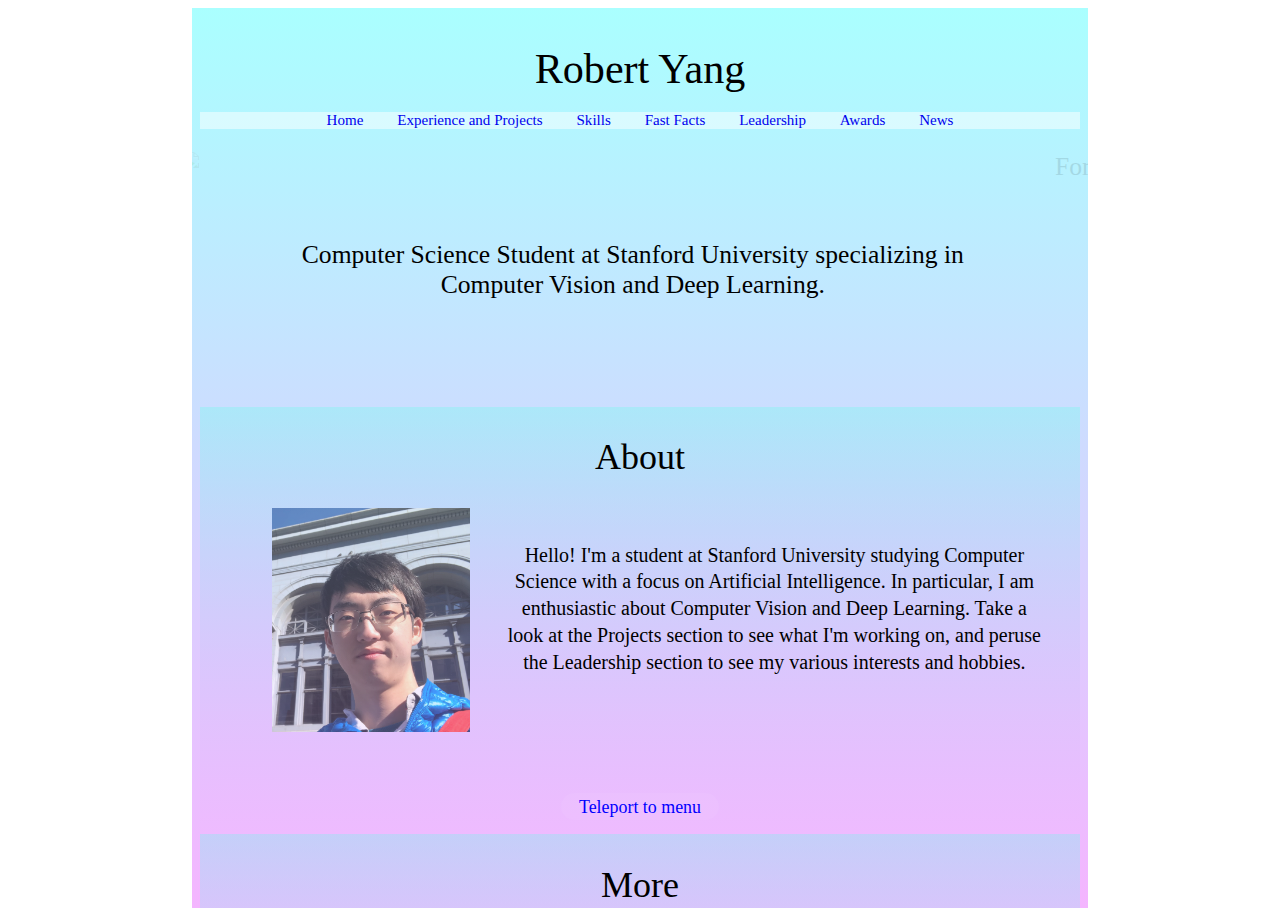
==== commit b8581db3: "Add files via upload" ====
--- a/index.html
+++ b/index.html
@@ -14,6 +14,6 @@
     </head>
 
     <body>
-        <iframe id = "frame1" src="cs_website_ver_1a.html"></iframe>
+        <iframe id = "frame1" src="introduction.html"></iframe>
     </body>
 </html>
--- a/cs_website_ver_1a.css
+++ b/cs_website_ver_1a.css
@@ -199,6 +199,7 @@
     display: flex;
     overflow: auto;
     justify-content: center;
+    overflow: hidden;
 }
 
 .section2_inside_flex{
@@ -289,6 +290,7 @@
    display: flex;
    overflow: auto;
    justify-content: center;
+   overflow: hidden;
 }
 
 .section3_inside_flex{
@@ -396,6 +398,7 @@
    display: flex;
    overflow: auto;
    justify-content: center;
+   overflow: hidden;
 }
 
 .section4_inside_flex{
@@ -466,6 +469,7 @@
     display: flex;
     overflow: auto;
     justify-content: center;
+    overflow: hidden;
 }
 
 .section5_inside_flex{
@@ -539,6 +543,7 @@
    display: flex;
    overflow: auto;
    justify-content: center;
+   overflow: hidden;
 }
 
 .section6_inside_flex{
@@ -661,6 +666,7 @@
    display: flex;
    overflow: auto;
    justify-content: center;
+   overflow: hidden;
 }
 
 .section7_inside_flex{
@@ -726,16 +732,16 @@
     font-family: 'Libre Franklin', sans-serif;
     font-size: 2.8vw;
     font-weight: 500;
-    line-height: 0.5vw;
+    line-height: 2.8vw;
 }
 
 .section8_minititle{
     font-family: 'Libre Franklin', sans-serif;
     font-size: 1.6vw;
     font-weight: 100;
-    line-height: 2.5vw;
+    line-height: 1.5vw;
     padding-top: 0vw;
-    margin-top: -1vw;
+    margin-top: -1.7vw;
     font-style: italic;
 }
 
@@ -758,6 +764,7 @@
    display: flex;
    overflow: auto;
    justify-content: center;
+   overflow: hidden;
 }
 
 .section8_inside_flex{
--- a/index.css
+++ b/index.css
@@ -1,3 +1,7 @@
+body{
+    overflow:hidden;
+}
+
 #frame1{
     border-style: none;
     width: 70vw;
